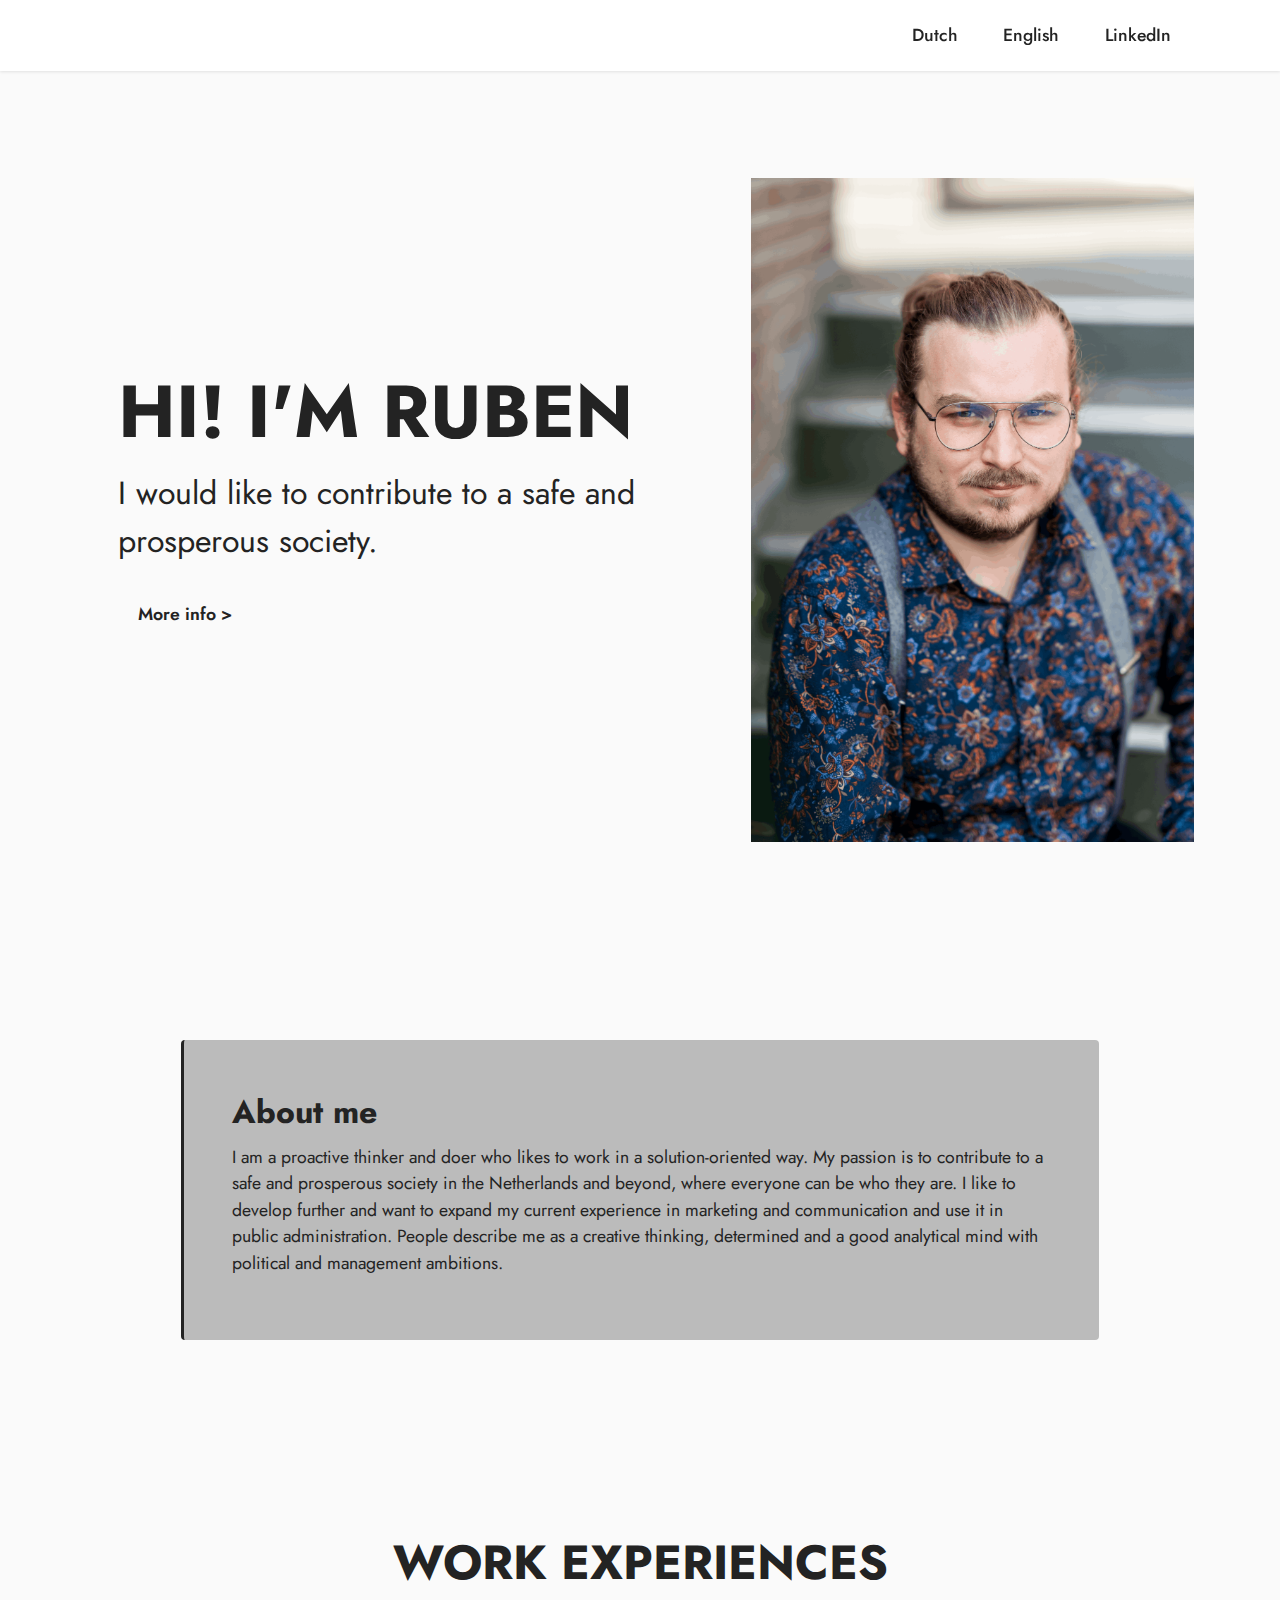
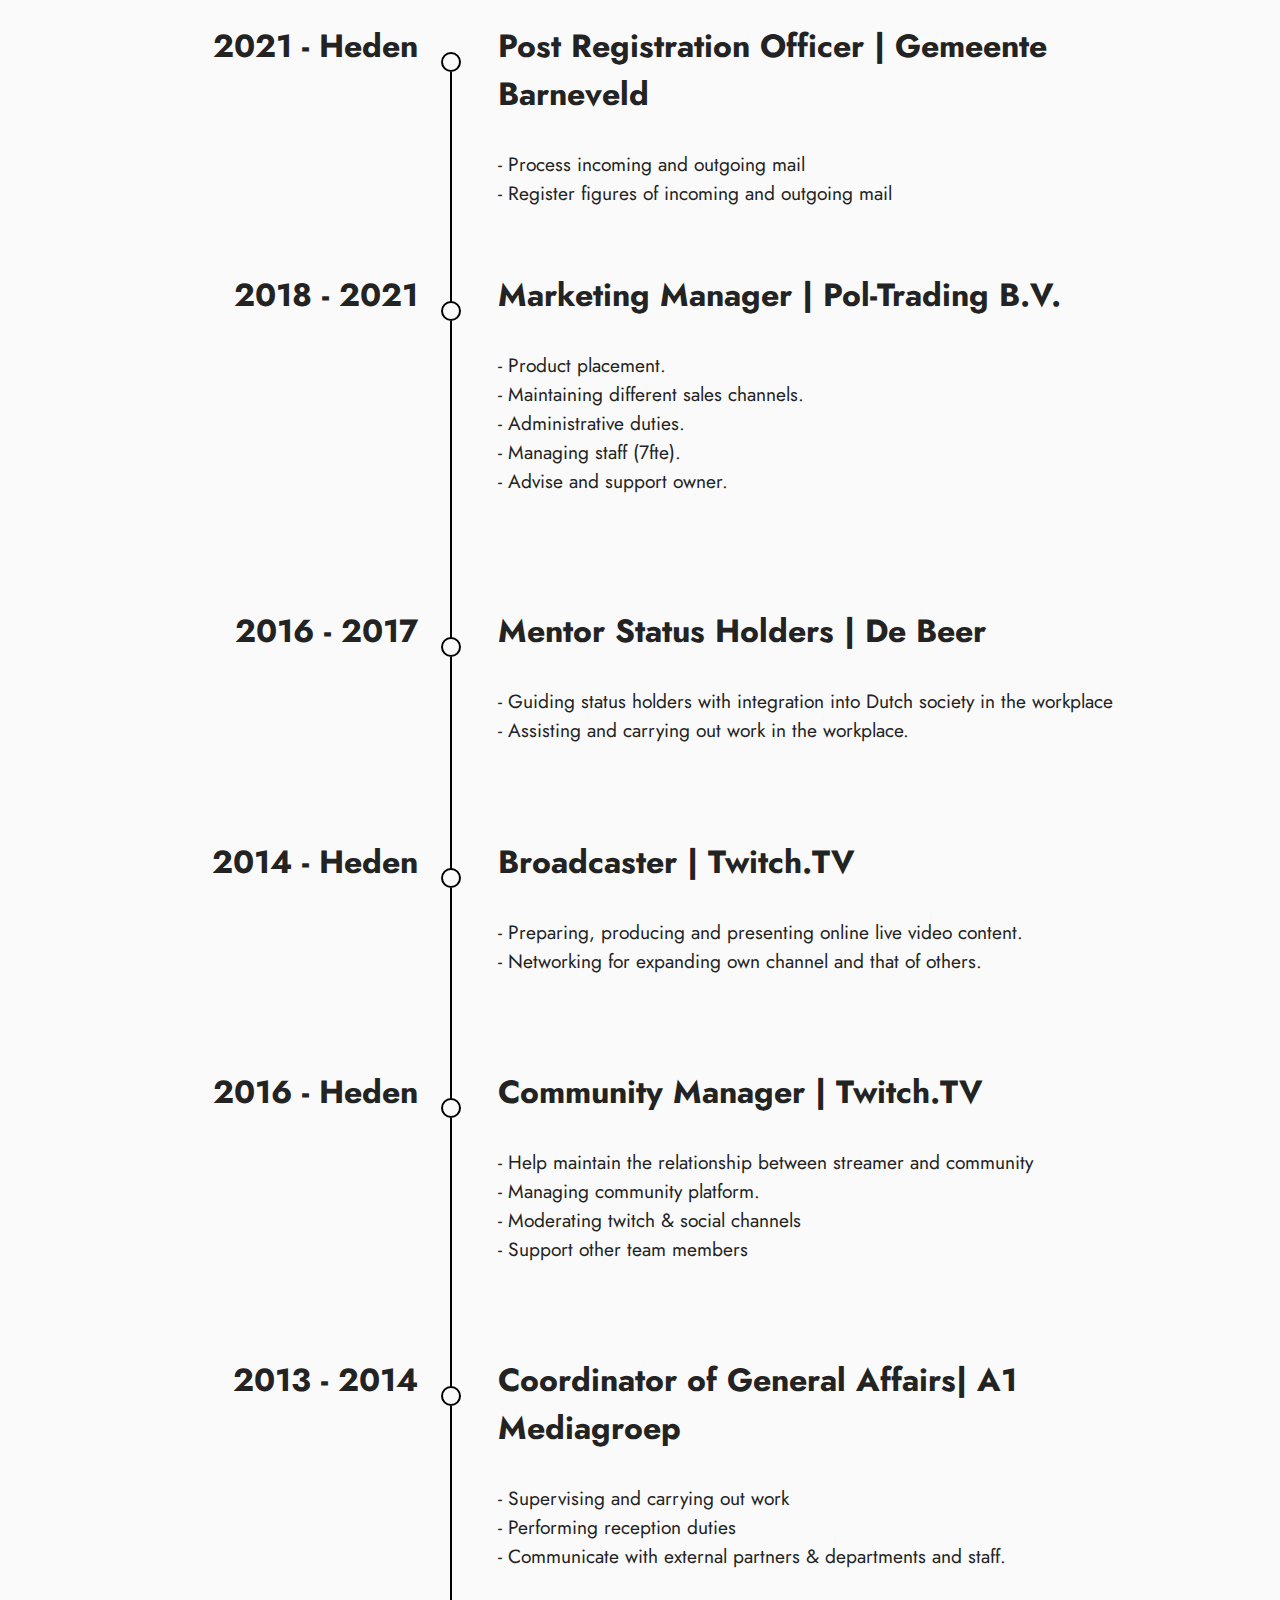
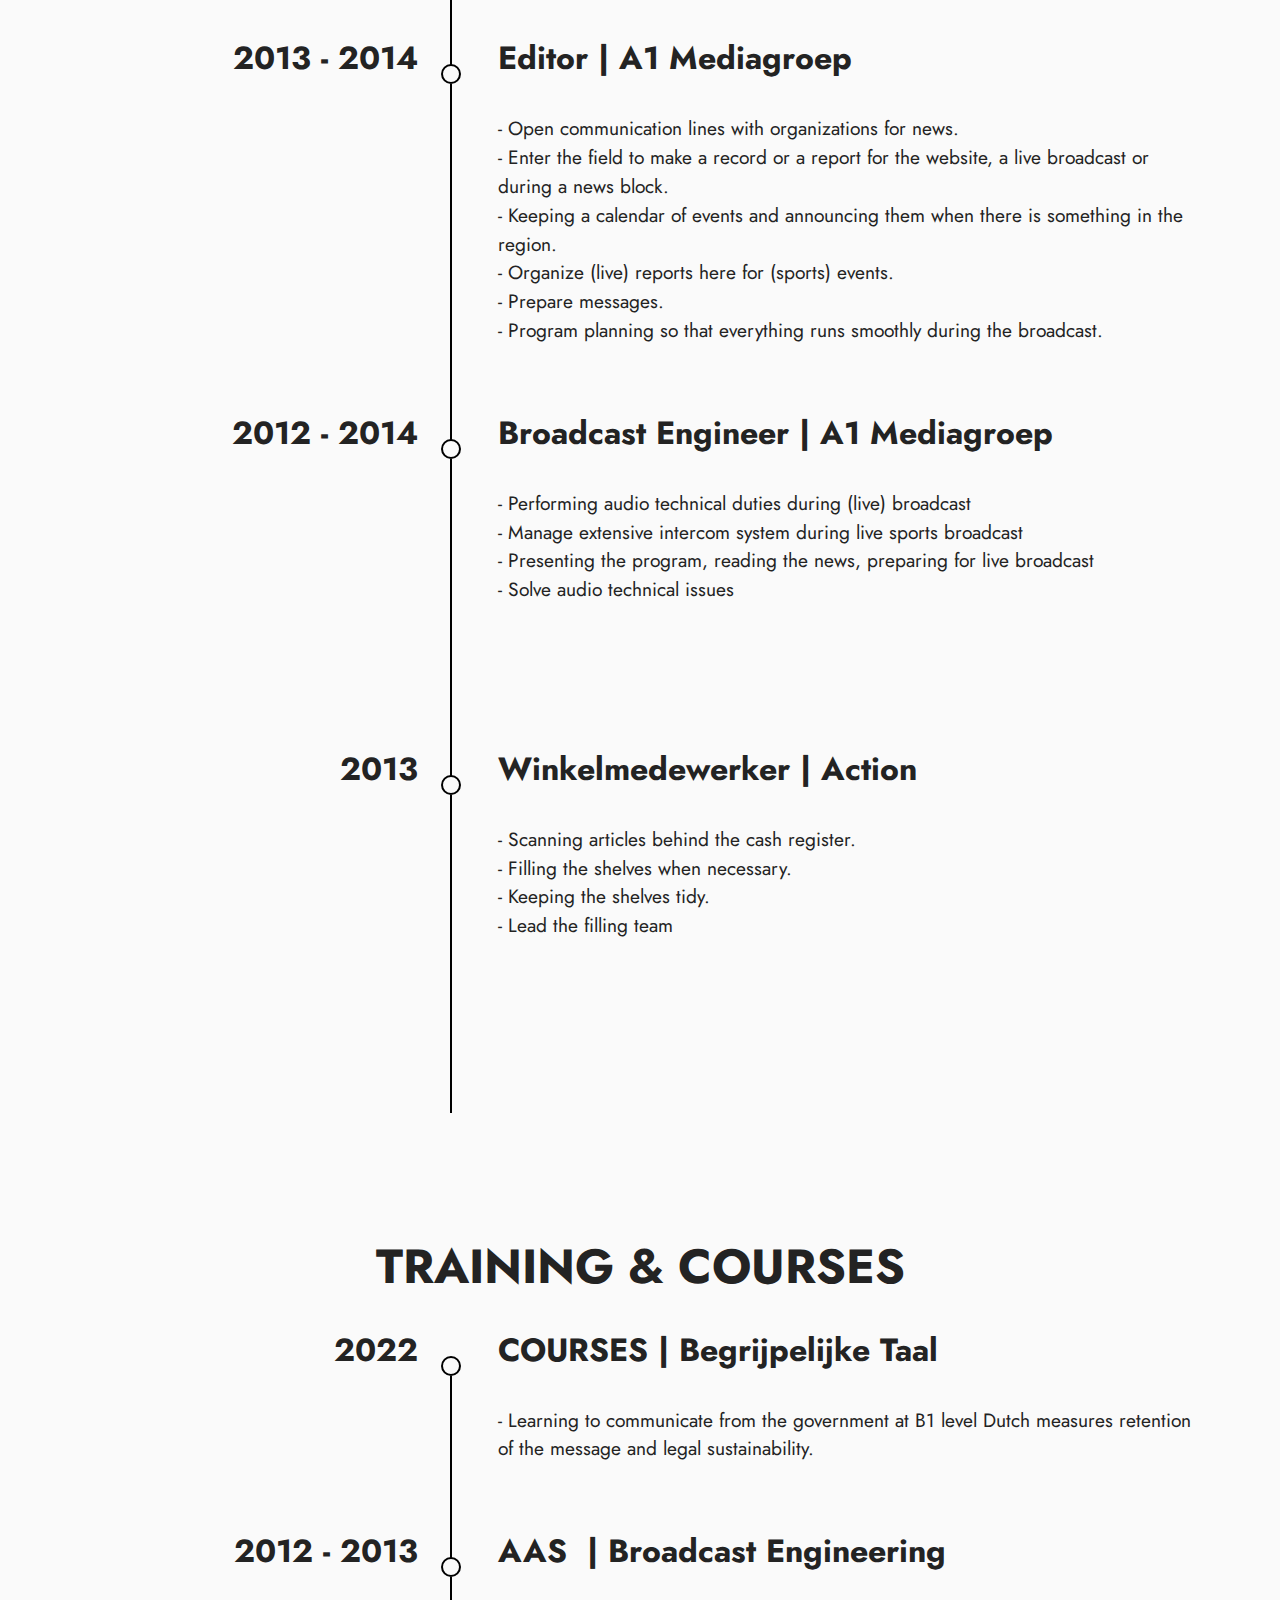
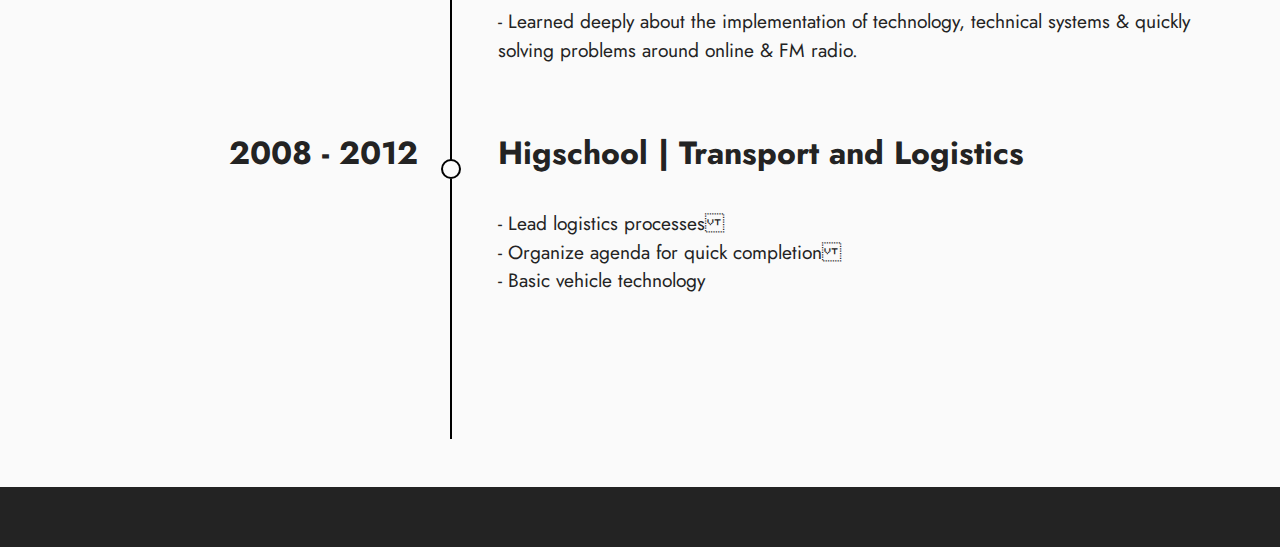
==== page1.html @ 41229590 "Add files via upload" ====
<!DOCTYPE html>
<html  >
<head>
  
  <meta charset="UTF-8">
  <meta http-equiv="X-UA-Compatible" content="IE=edge">
  
  <meta name="viewport" content="width=device-width, initial-scale=1, minimum-scale=1">
  <link rel="shortcut icon" href="assets/images/909314-128x128.png" type="image/x-icon">
  <meta name="description" content="Ik wil graag bijdragen aan een veilige en welvarende samenleving.">
  
  
  <title>English</title>
  <link rel="stylesheet" href="assets/bootstrap/css/bootstrap.min.css">
  <link rel="stylesheet" href="assets/bootstrap/css/bootstrap-grid.min.css">
  <link rel="stylesheet" href="assets/bootstrap/css/bootstrap-reboot.min.css">
  <link rel="stylesheet" href="assets/dropdown/css/style.css">
  <link rel="stylesheet" href="assets/socicon/css/styles.css">
  <link rel="stylesheet" href="assets/theme/css/style.css">
  <link rel="preload" href="https://fonts.googleapis.com/css?family=Jost:100,200,300,400,500,600,700,800,900,100i,200i,300i,400i,500i,600i,700i,800i,900i&display=swap" as="style" onload="this.onload=null;this.rel='stylesheet'">
  <noscript><link rel="stylesheet" href="https://fonts.googleapis.com/css?family=Jost:100,200,300,400,500,600,700,800,900,100i,200i,300i,400i,500i,600i,700i,800i,900i&display=swap"></noscript>
  <link rel="preload" as="style" href="assets/mobirise/css/mbr-additional.css"><link rel="stylesheet" href="assets/mobirise/css/mbr-additional.css" type="text/css">
  
  
  
  
</head>
<body>
  
  <section data-bs-version="5.1" class="menu menu1 cid-sWk6NtBDGE" once="menu" id="menu1-8">
    

    <nav class="navbar navbar-dropdown navbar-fixed-top navbar-expand-lg">
        <div class="container">
            <div class="navbar-brand">
                
                
            </div>
            <button class="navbar-toggler" type="button" data-toggle="collapse" data-bs-toggle="collapse" data-target="#navbarSupportedContent" data-bs-target="#navbarSupportedContent" aria-controls="navbarNavAltMarkup" aria-expanded="false" aria-label="Toggle navigation">
                <div class="hamburger">
                    <span></span>
                    <span></span>
                    <span></span>
                    <span></span>
                </div>
            </button>
            <div class="collapse navbar-collapse" id="navbarSupportedContent">
                <ul class="navbar-nav nav-dropdown nav-right navbar-nav-top-padding" data-app-modern-menu="true"><li class="nav-item"><a class="nav-link link text-black text-primary display-4" href="index.html">Dutch</a></li>
                    <li class="nav-item"><a class="nav-link link text-black text-primary display-4" href="page1.html">English</a></li>
                    <li class="nav-item"><a class="nav-link link text-black text-primary display-4" href="https://www.linkedin.com/in/rubenesveld/" target="_blank">LinkedIn</a>
                    </li></ul>
                
                
            </div>
        </div>
    </nav>
</section>

<section data-bs-version="5.1" class="header14 cid-sWk6Nudwrt mbr-fullscreen" id="header14-9">

    

    

    <div class="container">
        <div class="row justify-content-center align-items-center">
            <div class="col-12 col-md-5 image-wrapper">
                <img src="assets/images/imag-2-1256x1883.png" alt="">
            </div>
            <div class="col-12 col-md">
                <div class="text-wrapper">
                    <h1 class="mbr-section-title mbr-fonts-style mb-3 display-1"><strong>HI! I'M RUBEN</strong></h1>
                    <p class="mbr-text mbr-fonts-style display-5">I would like to contribute to a safe and prosperous society.<br></p>
                    <div class="mbr-section-btn mt-3"><a class="btn btn-black-outline display-4" href="index.html#content7-2">More info &gt;</a></div>
                </div>
            </div>
        </div>
    </div>
</section>

<section data-bs-version="5.1" class="content7 cid-sWk6NuKs7p" id="content7-a">
    
    <div class="container">
        <div class="row justify-content-center">
            <div class="col-12 col-md-10">
                <blockquote>
                <h5 class="mbr-section-title mbr-fonts-style mb-2 display-5"><strong>About me</strong></h5>
                <p class="mbr-text mbr-fonts-style display-4">I am a proactive thinker and doer who likes to work in a solution-oriented way. My passion is to contribute to a safe and prosperous society in the Netherlands and beyond, where everyone can be who they are. I like to develop further and want to expand my current experience in marketing and communication and use it in public administration. People describe me as a creative thinking, determined and a good analytical mind with political and management ambitions.<br></p></blockquote>
            </div>
        </div>
    </div>
</section>

<section data-bs-version="5.1" class="timeline2 cid-sWk6Nv6LDf" id="timeline2-b">

    

    
    <div class="container">
        <div class="mbr-section-head">
            <h3 class="mbr-section-title mbr-fonts-style align-center mb-0 display-2"><strong>WORK EXPERIENCES</strong></h3>
            
        </div>
        <div class="timelines-container mt-4">
            <div class="row timeline-element separline mb-5">
                <div class="timeline-date-panel col-12 col-md-4">
                    <div class="time-line-date-content">
                        <h4 class="mbr-timeline-date mbr-fonts-style display-5"><strong>2013</strong></h4>
                    </div>
                </div>
                <span class="iconBackground"></span>
                <div class="col-12 col-md-8">
                    <div class="timeline-text-content">
                        <h4 class="mbr-timeline-title mb-4 mbr-fonts-style display-5"><strong>Winkelmedewerker | Action</strong></h4>
                        
                        <p class="mbr-text mbr-fonts-style display-7">- Scanning articles behind the cash register.
<br>- Filling the shelves when necessary.
<br>- Keeping the shelves tidy.
<br>- Lead the filling team</p>
                    </div>
                </div>
            </div>
            <div class="row timeline-element separline mb-5">
                <div class="timeline-date-panel col-12 col-md-4">
                    <div class="time-line-date-content">
                        <h4 class="mbr-timeline-date mbr-fonts-style display-5"><strong>2012 - 2014</strong></h4>
                    </div>
                </div>
                <span class="iconBackground"></span>
                <div class="col-12 col-md-8">
                    <div class="timeline-text-content">
                        <h4 class="mbr-timeline-title mb-4 mbr-fonts-style display-5"><strong>Broadcast Engineer | A1 Mediagroep</strong></h4>
                        
                        <p class="mbr-text mbr-fonts-style display-7">- Performing audio technical duties during (live) broadcast
<br>- Manage extensive intercom system during live sports broadcast
<br>- Presenting the program, reading the news, preparing for live broadcast
<br>- Solve audio technical issues</p>
                    </div>
                </div>
            </div>
            <div class="row timeline-element separline mb-5">
                <div class="timeline-date-panel col-12 col-md-4">
                    <div class="time-line-date-content">
                        <h4 class="mbr-timeline-date mbr-fonts-style display-5"><strong>2013 - 2014</strong></h4>
                    </div>
                </div>
                <span class="iconBackground"></span>
                <div class="col-12 col-md-8">
                    <div class="timeline-text-content">
                        <h4 class="mbr-timeline-title mb-4 mbr-fonts-style display-5"><strong>Editor | A1 Mediagroep</strong></h4>
                        
                        <p class="mbr-text mbr-fonts-style display-7">- Open communication lines with organizations for news.
<br>- Enter the field to make a record or a report for the website, a live broadcast or during a news block.
<br>- Keeping a calendar of events and announcing them when there is something in the region.
<br>- Organize (live) reports here for (sports) events.
<br>- Prepare messages.
<br>- Program planning so that everything runs smoothly during the broadcast.</p>
                    </div>
                </div>
            </div>
            <div class="row timeline-element separline mb-5">
                <div class="timeline-date-panel col-12 col-md-4">
                    <div class="time-line-date-content">
                        <h4 class="mbr-timeline-date mbr-fonts-style display-5"><strong>2013 - 2014</strong></h4>
                    </div>
                </div>
                <span class="iconBackground"></span>
                <div class="col-12 col-md-8">
                    <div class="timeline-text-content">
                        <h4 class="mbr-timeline-title mb-4 mbr-fonts-style display-5"><div><strong>Coordinator of General Affairs| A1 Mediagroep</strong><br></div></h4>
                        
                        <p class="mbr-text mbr-fonts-style display-7">- Supervising and carrying out work
<br>- Performing reception duties
<br>- Communicate with external partners &amp; departments and staff.</p>
                    </div>
                </div>
            </div>
            <div class="row timeline-element separline mb-5">
                <div class="timeline-date-panel col-12 col-md-4">
                    <div class="time-line-date-content">
                        <h4 class="mbr-timeline-date mbr-fonts-style display-5"><strong>2016 - Heden</strong></h4>
                    </div>
                </div>
                <span class="iconBackground"></span>
                <div class="col-12 col-md-8">
                    <div class="timeline-text-content">
                        <h4 class="mbr-timeline-title mb-4 mbr-fonts-style display-5"><strong>Community Manager | Twitch.TV</strong></h4>
                        
                        <p class="mbr-text mbr-fonts-style display-7">- Help maintain the relationship between streamer and community
<br>- Managing community platform.
<br>- Moderating twitch &amp; social channels
<br>- Support other team members</p>
                    </div>
                </div>
            </div>
            <div class="row timeline-element separline mb-5">
                <div class="timeline-date-panel col-12 col-md-4">
                    <div class="time-line-date-content">
                        <h4 class="mbr-timeline-date mbr-fonts-style display-5"><strong>2014 - Heden</strong></h4>
                    </div>
                </div>
                <span class="iconBackground"></span>
                <div class="col-12 col-md-8">
                    <div class="timeline-text-content">
                        <h4 class="mbr-timeline-title mb-4 mbr-fonts-style display-5"><strong>Broadcaster | Twitch.TV</strong></h4>
                        
                        <p class="mbr-text mbr-fonts-style display-7">- Preparing, producing and presenting online live video content.
<br>- Networking for expanding own channel and that of others.</p>
                    </div>
                </div>
            </div>
            <div class="row timeline-element separline mb-5">
                <div class="timeline-date-panel col-12 col-md-4">
                    <div class="time-line-date-content">
                        <h4 class="mbr-timeline-date mbr-fonts-style display-5"><strong>2016 - 2017</strong></h4>
                    </div>
                </div>
                <span class="iconBackground"></span>
                <div class="col-12 col-md-8">
                    <div class="timeline-text-content">
                        <h4 class="mbr-timeline-title mb-4 mbr-fonts-style display-5"><strong>Mentor Status Holders | De Beer</strong></h4>
                        
                        <p class="mbr-text mbr-fonts-style display-7">- Guiding status holders with integration into Dutch society in the workplace
<br>- Assisting and carrying out work in the workplace.</p>
                    </div>
                </div>
            </div>
            <div class="row timeline-element separline mb-5">
                <div class="timeline-date-panel col-12 col-md-4">
                    <div class="time-line-date-content">
                        <h4 class="mbr-timeline-date mbr-fonts-style display-5"><strong>2018 - 2021</strong></h4>
                    </div>
                </div>
                <span class="iconBackground"></span>
                <div class="col-12 col-md-8">
                    <div class="timeline-text-content">
                        <h4 class="mbr-timeline-title mb-4 mbr-fonts-style display-5"><strong>Marketing Manager | Pol-Trading B.V.</strong></h4>
                        
                        <p class="mbr-text mbr-fonts-style display-7">- Product placement.
<br>- Maintaining different sales channels.
<br>- Administrative duties.
<br>- Managing staff (7fte).
<br>- Advise and support owner.</p>
                    </div>
                </div>
            </div>
            <div class="row timeline-element separline mb-5">
                <div class="timeline-date-panel col-12 col-md-4">
                    <div class="time-line-date-content">
                        <h4 class="mbr-timeline-date mbr-fonts-style display-5"><strong>2021 - Heden</strong></h4>
                    </div>
                </div>
                <span class="iconBackground"></span>
                <div class="col-12 col-md-8">
                    <div class="timeline-text-content">
                        <h4 class="mbr-timeline-title mb-4 mbr-fonts-style display-5"><strong>Post Registration Officer | Gemeente Barneveld</strong></h4>
                        
                        <p class="mbr-text mbr-fonts-style display-7">- Process incoming and outgoing mail
<br>- Register figures of incoming and outgoing mail<br></p>
                    </div>
                </div>
            </div>
            
            
            
        </div>
    </div>
</section>

<section data-bs-version="5.1" class="timeline2 cid-sWk6Nw8w8n" id="timeline2-c">

    

    
    <div class="container">
        <div class="mbr-section-head">
            <h3 class="mbr-section-title mbr-fonts-style align-center mb-0 display-2"><strong>TRAINING &amp; COURSES</strong></h3>
            
        </div>
        <div class="timelines-container mt-4">
            <div class="row timeline-element separline mb-5">
                <div class="timeline-date-panel col-12 col-md-4">
                    <div class="time-line-date-content">
                        <h4 class="mbr-timeline-date mbr-fonts-style display-5"><strong>2008 - 2012</strong></h4>
                    </div>
                </div>
                <span class="iconBackground"></span>
                <div class="col-12 col-md-8">
                    <div class="timeline-text-content">
                        <h4 class="mbr-timeline-title mb-4 mbr-fonts-style display-5"><strong>Higschool | Transport and Logistics</strong></h4>
                        
                        <p class="mbr-text mbr-fonts-style display-7">- Lead logistics processes<br>- Organize agenda for quick completion<br>- Basic vehicle technology<br></p>
                    </div>
                </div>
            </div>
            <div class="row timeline-element separline mb-5">
                <div class="timeline-date-panel col-12 col-md-4">
                    <div class="time-line-date-content">
                        <h4 class="mbr-timeline-date mbr-fonts-style display-5"><strong>2012 - 2013</strong></h4>
                    </div>
                </div>
                <span class="iconBackground"></span>
                <div class="col-12 col-md-8">
                    <div class="timeline-text-content">
                        <h4 class="mbr-timeline-title mb-4 mbr-fonts-style display-5"><strong>AAS&nbsp; | Broadcast Engineering</strong></h4>
                        
                        <p class="mbr-text mbr-fonts-style display-7">- Learned deeply about the implementation of technology, technical systems &amp; quickly solving problems around online &amp; FM radio.<br></p>
                    </div>
                </div>
            </div>
            <div class="row timeline-element separline mb-5">
                <div class="timeline-date-panel col-12 col-md-4">
                    <div class="time-line-date-content">
                        <h4 class="mbr-timeline-date mbr-fonts-style display-5"><strong>2022</strong></h4>
                    </div>
                </div>
                <span class="iconBackground"></span>
                <div class="col-12 col-md-8">
                    <div class="timeline-text-content">
                        <h4 class="mbr-timeline-title mb-4 mbr-fonts-style display-5"><strong>COURSES | Begrijpelijke Taal</strong></h4>
                        
                        <p class="mbr-text mbr-fonts-style display-7">- Learning to communicate from the government at B1 level Dutch measures retention of the message and legal sustainability.</p>
                    </div>
                </div>
            </div>
            
            
            
            
            
            
            
            
            
        </div>
    </div>
</section>

<section data-bs-version="5.1" class="footer7 cid-sWk6Nx4n1o" once="footers" id="footer7-d">

    

    

    <div class="container">
        <div class="media-container-row align-center mbr-white">
            <div class="col-12">
                <p class="mbr-text mb-0 mbr-fonts-style display-7"></p>
            </div>
        </div>
    </div>
</section><section id="top-1" hidden><a href="https://mobirise.site"></a></section><script src="assets/bootstrap/js/bootstrap.bundle.min.js"></script>  <script src="assets/smoothscroll/smooth-scroll.js"></script>  <script src="assets/ytplayer/index.js"></script>  <script src="assets/dropdown/js/navbar-dropdown.js"></script>  <script src="assets/theme/js/script.js"></script>  
  
  
</body>
</html>
---- assets/dropdown/css/style.css ----
.navbar-dropdown {
  left: 0;
  padding: 0;
  position: absolute;
  right: 0;
  top: 0;
  transition: all 0.45s ease;
  z-index: 1030;
  background: #282828; }
  .navbar-dropdown .navbar-logo {
    margin-right: 0.8rem;
    transition: margin 0.3s ease-in-out;
    vertical-align: middle; }
    .navbar-dropdown .navbar-logo img {
      height: 3.125rem;
      transition: all 0.3s ease-in-out; }
    .navbar-dropdown .navbar-logo.mbr-iconfont {
      font-size: 3.125rem;
      line-height: 3.125rem; }
  .navbar-dropdown .navbar-caption {
    font-weight: 700;
    white-space: normal;
    vertical-align: -4px;
    line-height: 3.125rem !important; }
    .navbar-dropdown .navbar-caption, .navbar-dropdown .navbar-caption:hover {
      color: inherit;
      text-decoration: none; }
  .navbar-dropdown .mbr-iconfont + .navbar-caption {
    vertical-align: -1px; }
  .navbar-dropdown.navbar-fixed-top {
    position: fixed; }
  .navbar-dropdown .navbar-brand span {
    vertical-align: -4px; }
  .navbar-dropdown.bg-color.transparent {
    background: none; }
  .navbar-dropdown.navbar-short .navbar-brand {
    padding: 0.625rem 0; }
    .navbar-dropdown.navbar-short .navbar-brand span {
      vertical-align: -1px; }
  .navbar-dropdown.navbar-short .navbar-caption {
    line-height: 2.375rem !important;
    vertical-align: -2px; }
  .navbar-dropdown.navbar-short .navbar-logo {
    margin-right: 0.5rem; }
    .navbar-dropdown.navbar-short .navbar-logo img {
      height: 2.375rem; }
    .navbar-dropdown.navbar-short .navbar-logo.mbr-iconfont {
      font-size: 2.375rem;
      line-height: 2.375rem; }
  .navbar-dropdown.navbar-short .mbr-table-cell {
    height: 3.625rem; }
  .navbar-dropdown .navbar-close {
    left: 0.6875rem;
    position: fixed;
    top: 0.75rem;
    z-index: 1000; }
  .navbar-dropdown .hamburger-icon {
    content: "";
    display: inline-block;
    vertical-align: middle;
    width: 16px;
    -webkit-box-shadow: 0 -6px 0 1px #282828,0 0 0 1px #282828,0 6px 0 1px #282828;
    -moz-box-shadow: 0 -6px 0 1px #282828,0 0 0 1px #282828,0 6px 0 1px #282828;
    box-shadow: 0 -6px 0 1px #282828,0 0 0 1px #282828,0 6px 0 1px #282828; }

.dropdown-menu .dropdown-toggle[data-toggle="dropdown-submenu"]::after {
  border-bottom: 0.35em solid transparent;
  border-left: 0.35em solid;
  border-right: 0;
  border-top: 0.35em solid transparent;
  margin-left: 0.3rem; }

.dropdown-menu .dropdown-item:focus {
  outline: 0; }

.nav-dropdown {
  font-size: 0.75rem;
  font-weight: 500;
  height: auto !important; }
  .nav-dropdown .nav-btn {
    padding-left: 1rem; }
  .nav-dropdown .link {
    margin: .667em 1.667em;
    font-weight: 500;
    padding: 0;
    transition: color .2s ease-in-out; }
    .nav-dropdown .link.dropdown-toggle {
      margin-right: 2.583em; }
      .nav-dropdown .link.dropdown-toggle::after {
        margin-left: .25rem;
        border-top: 0.35em solid;
        border-right: 0.35em solid transparent;
        border-left: 0.35em solid transparent;
        border-bottom: 0; }
      .nav-dropdown .link.dropdown-toggle[aria-expanded="true"] {
        margin: 0;
        padding: 0.667em 3.263em  0.667em 1.667em; }
  .nav-dropdown .link::after,
  .nav-dropdown .dropdown-item::after {
    color: inherit; }
  .nav-dropdown .btn {
    font-size: 0.75rem;
    font-weight: 700;
    letter-spacing: 0;
    margin-bottom: 0;
    padding-left: 1.25rem;
    padding-right: 1.25rem; }
  .nav-dropdown .dropdown-menu {
    border-radius: 0;
    border: 0;
    left: 0;
    margin: 0;
    padding-bottom: 1.25rem;
    padding-top: 1.25rem;
    position: relative; }
  .nav-dropdown .dropdown-submenu {
    margin-left: 0.125rem;
    top: 0; }
  .nav-dropdown .dropdown-item {
    font-weight: 500;
    line-height: 2;
    padding: 0.3846em 4.615em 0.3846em 1.5385em;
    position: relative;
    transition: color .2s ease-in-out, background-color .2s ease-in-out; }
    .nav-dropdown .dropdown-item::after {
      margin-top: -0.3077em;
      position: absolute;
      right: 1.1538em;
      top: 50%; }
    .nav-dropdown .dropdown-item:focus, .nav-dropdown .dropdown-item:hover {
      background: none; }

@media (max-width: 767px) {
  .nav-dropdown.navbar-toggleable-sm {
    bottom: 0;
    display: none;
    left: 0;
    overflow-x: hidden;
    position: fixed;
    top: 0;
    transform: translateX(-100%);
    -ms-transform: translateX(-100%);
    -webkit-transform: translateX(-100%);
    width: 18.75rem;
    z-index: 999; } }
.nav-dropdown.navbar-toggleable-xl {
  bottom: 0;
  display: none;
  left: 0;
  overflow-x: hidden;
  position: fixed;
  top: 0;
  transform: translateX(-100%);
  -ms-transform: translateX(-100%);
  -webkit-transform: translateX(-100%);
  width: 18.75rem;
  z-index: 999; }

.nav-dropdown-sm {
  display: block !important;
  overflow-x: hidden;
  overflow: auto;
  padding-top: 3.875rem; }
  .nav-dropdown-sm::after {
    content: "";
    display: block;
    height: 3rem;
    width: 100%; }
  .nav-dropdown-sm.collapse.in ~ .navbar-close {
    display: block !important; }
  .nav-dropdown-sm.collapsing, .nav-dropdown-sm.collapse.in {
    transform: translateX(0);
    -ms-transform: translateX(0);
    -webkit-transform: translateX(0);
    transition: all 0.25s ease-out;
    -webkit-transition: all 0.25s ease-out;
    background: #282828; }
  .nav-dropdown-sm.collapsing[aria-expanded="false"] {
    transform: translateX(-100%);
    -ms-transform: translateX(-100%);
    -webkit-transform: translateX(-100%); }
  .nav-dropdown-sm .nav-item {
    display: block;
    margin-left: 0 !important;
    padding-left: 0; }
  .nav-dropdown-sm .link,
  .nav-dropdown-sm .dropdown-item {
    border-top: 1px dotted rgba(255, 255, 255, 0.1);
    font-size: 0.8125rem;
    line-height: 1.6;
    margin: 0 !important;
    padding: 0.875rem 2.4rem 0.875rem 1.5625rem !important;
    position: relative;
    white-space: normal; }
    .nav-dropdown-sm .link:focus, .nav-dropdown-sm .link:hover,
    .nav-dropdown-sm .dropdown-item:focus,
    .nav-dropdown-sm .dropdown-item:hover {
      background: rgba(0, 0, 0, 0.2) !important;
      color: #c0a375; }
  .nav-dropdown-sm .nav-btn {
    position: relative;
    padding: 1.5625rem 1.5625rem 0 1.5625rem; }
    .nav-dropdown-sm .nav-btn::before {
      border-top: 1px dotted rgba(255, 255, 255, 0.1);
      content: "";
      left: 0;
      position: absolute;
      top: 0;
      width: 100%; }
    .nav-dropdown-sm .nav-btn + .nav-btn {
      padding-top: 0.625rem; }
      .nav-dropdown-sm .nav-btn + .nav-btn::before {
        display: none; }
  .nav-dropdown-sm .btn {
    padding: 0.625rem 0; }
  .nav-dropdown-sm .dropdown-toggle[data-toggle="dropdown-submenu"]::after {
    margin-left: .25rem;
    border-top: 0.35em solid;
    border-right: 0.35em solid transparent;
    border-left: 0.35em solid transparent;
    border-bottom: 0; }
  .nav-dropdown-sm .dropdown-toggle[data-toggle="dropdown-submenu"][aria-expanded="true"]::after {
    border-top: 0;
    border-right: 0.35em solid transparent;
    border-left: 0.35em solid transparent;
    border-bottom: 0.35em solid; }
  .nav-dropdown-sm .dropdown-menu {
    margin: 0;
    padding: 0;
    position: relative;
    top: 0;
    left: 0;
    width: 100%;
    border: 0;
    float: none;
    border-radius: 0;
    background: none; }
  .nav-dropdown-sm .dropdown-submenu {
    left: 100%;
    margin-left: 0.125rem;
    margin-top: -1.25rem;
    top: 0; }

.navbar-toggleable-sm .nav-dropdown .dropdown-menu {
  position: absolute; }

.navbar-toggleable-sm .nav-dropdown .dropdown-submenu {
  left: 100%;
  margin-left: 0.125rem;
  margin-top: -1.25rem;
  top: 0; }

.navbar-toggleable-sm.opened .nav-dropdown .dropdown-menu {
  position: relative; }

.navbar-toggleable-sm.opened .nav-dropdown .dropdown-submenu {
  left: 0;
  margin-left: 00rem;
  margin-top: 0rem;
  top: 0; }

.is-builder .nav-dropdown.collapsing {
  transition: none !important; }
---- assets/socicon/css/styles.css ----
@charset "UTF-8";

@font-face {
  font-family: 'Socicon';
  src:  url('../fonts/socicon.eot');
  src:  url('../fonts/socicon.eot?#iefix') format('embedded-opentype'),
    url('../fonts/socicon.woff2') format('woff2'),
    url('../fonts/socicon.ttf') format('truetype'),
    url('../fonts/socicon.woff') format('woff'),
    url('../fonts/socicon.svg#socicon') format('svg');
  font-weight: normal;
  font-style: normal;
  font-display: swap;
}

[data-icon]:before {
  font-family: "socicon" !important;
  content: attr(data-icon);
  font-style: normal !important;
  font-weight: normal !important;
  font-variant: normal !important;
  text-transform: none !important;
  speak: none;
  line-height: 1;
  -webkit-font-smoothing: antialiased;
  -moz-osx-font-smoothing: grayscale;
}

[class^="socicon-"], [class*=" socicon-"] {
  /* use !important to prevent issues with browser extensions that change fonts */
  font-family: 'Socicon' !important;
  speak: none;
  font-style: normal;
  font-weight: normal;
  font-variant: normal;
  text-transform: none;
  line-height: 1;

  /* Better Font Rendering =========== */
  -webkit-font-smoothing: antialiased;
  -moz-osx-font-smoothing: grayscale;
}

.socicon-eitaa:before {
  content: "\e97c";
}
.socicon-soroush:before {
  content: "\e97d";
}
.socicon-bale:before {
  content: "\e97e";
}
.socicon-zazzle:before {
  content: "\e97b";
}
.socicon-society6:before {
  content: "\e97a";
}
.socicon-redbubble:before {
  content: "\e979";
}
.socicon-avvo:before {
  content: "\e978";
}
.socicon-stitcher:before {
  content: "\e977";
}
.socicon-googlehangouts:before {
  content: "\e974";
}
.socicon-dlive:before {
  content: "\e975";
}
.socicon-vsco:before {
  content: "\e976";
}
.socicon-flipboard:before {
  content: "\e973";
}
.socicon-ubuntu:before {
  content: "\e958";
}
.socicon-artstation:before {
  content: "\e959";
}
.socicon-invision:before {
  content: "\e95a";
}
.socicon-torial:before {
  content: "\e95b";
}
.socicon-collectorz:before {
  content: "\e95c";
}
.socicon-seenthis:before {
  content: "\e95d";
}
.socicon-googleplaymusic:before {
  content: "\e95e";
}
.socicon-debian:before {
  content: "\e95f";
}
.socicon-filmfreeway:before {
  content: "\e960";
}
.socicon-gnome:before {
  content: "\e961";
}
.socicon-itchio:before {
  content: "\e962";
}
.socicon-jamendo:before {
  content: "\e963";
}
.socicon-mix:before {
  content: "\e964";
}
.socicon-sharepoint:before {
  content: "\e965";
}
.socicon-tinder:before {
  content: "\e966";
}
.socicon-windguru:before {
  content: "\e967";
}
.socicon-cdbaby:before {
  content: "\e968";
}
.socicon-elementaryos:before {
  content: "\e969";
}
.socicon-stage32:before {
  content: "\e96a";
}
.socicon-tiktok:before {
  content: "\e96b";
}
.socicon-gitter:before {
  content: "\e96c";
}
.socicon-letterboxd:before {
  content: "\e96d";
}
.socicon-threema:before {
  content: "\e96e";
}
.socicon-splice:before {
  content: "\e96f";
}
.socicon-metapop:before {
  content: "\e970";
}
.socicon-naver:before {
  content: "\e971";
}
.socicon-remote:before {
  content: "\e972";
}
.socicon-internet:before {
  content: "\e957";
}
.socicon-moddb:before {
  content: "\e94b";
}
.socicon-indiedb:before {
  content: "\e94c";
}
.socicon-traxsource:before {
  content: "\e94d";
}
.socicon-gamefor:before {
  content: "\e94e";
}
.socicon-pixiv:before {
  content: "\e94f";
}
.socicon-myanimelist:before {
  content: "\e950";
}
.socicon-blackberry:before {
  content: "\e951";
}
.socicon-wickr:before {
  content: "\e952";
}
.socicon-spip:before {
  content: "\e953";
}
.socicon-napster:before {
  content: "\e954";
}
.socicon-beatport:before {
  content: "\e955";
}
.socicon-hackerone:before {
  content: "\e956";
}
.socicon-hackernews:before {
  content: "\e946";
}
.socicon-smashwords:before {
  content: "\e947";
}
.socicon-kobo:before {
  content: "\e948";
}
.socicon-bookbub:before {
  content: "\e949";
}
.socicon-mailru:before {
  content: "\e94a";
}
.socicon-gitlab:before {
  content: "\e945";
}
.socicon-instructables:before {
  content: "\e944";
}
.socicon-portfolio:before {
  content: "\e943";
}
.socicon-codered:before {
  content: "\e940";
}
.socicon-origin:before {
  content: "\e941";
}
.socicon-nextdoor:before {
  content: "\e942";
}
.socicon-udemy:before {
  content: "\e93f";
}
.socicon-livemaster:before {
  content: "\e93e";
}
.socicon-crunchbase:before {
  content: "\e93b";
}
.socicon-homefy:before {
  content: "\e93c";
}
.socicon-calendly:before {
  content: "\e93d";
}
.socicon-realtor:before {
  content: "\e90f";
}
.socicon-tidal:before {
  content: "\e910";
}
.socicon-qobuz:before {
  content: "\e911";
}
.socicon-natgeo:before {
  content: "\e912";
}
.socicon-mastodon:before {
  content: "\e913";
}
.socicon-unsplash:before {
  content: "\e914";
}
.socicon-homeadvisor:before {
  content: "\e915";
}
.socicon-angieslist:before {
  content: "\e916";
}
.socicon-codepen:before {
  content: "\e917";
}
.socicon-slack:before {
  content: "\e918";
}
.socicon-openaigym:before {
  content: "\e919";
}
.socicon-logmein:before {
  content: "\e91a";
}
.socicon-fiverr:before {
  content: "\e91b";
}
.socicon-gotomeeting:before {
  content: "\e91c";
}
.socicon-aliexpress:before {
  content: "\e91d";
}
.socicon-guru:before {
  content: "\e91e";
}
.socicon-appstore:before {
  content: "\e91f";
}
.socicon-homes:before {
  content: "\e920";
}
.socicon-zoom:before {
  content: "\e921";
}
.socicon-alibaba:before {
  content: "\e922";
}
.socicon-craigslist:before {
  content: "\e923";
}
.socicon-wix:before {
  content: "\e924";
}
.socicon-redfin:before {
  content: "\e925";
}
.socicon-googlecalendar:before {
  content: "\e926";
}
.socicon-shopify:before {
  content: "\e927";
}
.socicon-freelancer:before {
  content: "\e928";
}
.socicon-seedrs:before {
  content: "\e929";
}
.socicon-bing:before {
  content: "\e92a";
}
.socicon-doodle:before {
  content: "\e92b";
}
.socicon-bonanza:before {
  content: "\e92c";
}
.socicon-squarespace:before {
  content: "\e92d";
}
.socicon-toptal:before {
  content: "\e92e";
}
.socicon-gust:before {
  content: "\e92f";
}
.socicon-ask:before {
  content: "\e930";
}
.socicon-trulia:before {
  content: "\e931";
}
.socicon-loomly:before {
  content: "\e932";
}
.socicon-ghost:before {
  content: "\e933";
}
.socicon-upwork:before {
  content: "\e934";
}
.socicon-fundable:before {
  content: "\e935";
}
.socicon-booking:before {
  content: "\e936";
}
.socicon-googlemaps:before {
  content: "\e937";
}
.socicon-zillow:before {
  content: "\e938";
}
.socicon-niconico:before {
  content: "\e939";
}
.socicon-toneden:before {
  content: "\e93a";
}
.socicon-augment:before {
  content: "\e908";
}
.socicon-bitbucket:before {
  content: "\e909";
}
.socicon-fyuse:before {
  content: "\e90a";
}
.socicon-yt-gaming:before {
  content: "\e90b";
}
.socicon-sketchfab:before {
  content: "\e90c";
}
.socicon-mobcrush:before {
  content: "\e90d";
}
.socicon-microsoft:before {
  content: "\e90e";
}
.socicon-pandora:before {
  content: "\e907";
}
.socicon-messenger:before {
  content: "\e906";
}
.socicon-gamewisp:before {
  content: "\e905";
}
.socicon-bloglovin:before {
  content: "\e904";
}
.socicon-tunein:before {
  content: "\e903";
}
.socicon-gamejolt:before {
  content: "\e901";
}
.socicon-trello:before {
  content: "\e902";
}
.socicon-spreadshirt:before {
  content: "\e900";
}
.socicon-500px:before {
  content: "\e000";
}
.socicon-8tracks:before {
  content: "\e001";
}
.socicon-airbnb:before {
  content: "\e002";
}
.socicon-alliance:before {
  content: "\e003";
}
.socicon-amazon:before {
  content: "\e004";
}
.socicon-amplement:before {
  content: "\e005";
}
.socicon-android:before {
  content: "\e006";
}
.socicon-angellist:before {
  content: "\e007";
}
.socicon-apple:before {
  content: "\e008";
}
.socicon-appnet:before {
  content: "\e009";
}
.socicon-baidu:before {
  content: "\e00a";
}
.socicon-bandcamp:before {
  content: "\e00b";
}
.socicon-battlenet:before {
  content: "\e00c";
}
.socicon-mixer:before {
  content: "\e00d";
}
.socicon-bebee:before {
  content: "\e00e";
}
.socicon-bebo:before {
  content: "\e00f";
}
.socicon-behance:before {
  content: "\e010";
}
.socicon-blizzard:before {
  content: "\e011";
}
.socicon-blogger:before {
  content: "\e012";
}
.socicon-buffer:before {
  content: "\e013";
}
.socicon-chrome:before {
  content: "\e014";
}
.socicon-coderwall:before {
  content: "\e015";
}
.socicon-curse:before {
  content: "\e016";
}
.socicon-dailymotion:before {
  content: "\e017";
}
.socicon-deezer:before {
  content: "\e018";
}
.socicon-delicious:before {
  content: "\e019";
}
.socicon-deviantart:before {
  content: "\e01a";
}
.socicon-diablo:before {
  content: "\e01b";
}
.socicon-digg:before {
  content: "\e01c";
}
.socicon-discord:before {
  content: "\e01d";
}
.socicon-disqus:before {
  content: "\e01e";
}
.socicon-douban:before {
  content: "\e01f";
}
.socicon-draugiem:before {
  content: "\e020";
}
.socicon-dribbble:before {
  content: "\e021";
}
.socicon-drupal:before {
  content: "\e022";
}
.socicon-ebay:before {
  content: "\e023";
}
.socicon-ello:before {
  content: "\e024";
}
.socicon-endomodo:before {
  content: "\e025";
}
.socicon-envato:before {
  content: "\e026";
}
.socicon-etsy:before {
  content: "\e027";
}
.socicon-facebook:before {
  content: "\e028";
}
.socicon-feedburner:before {
  content: "\e029";
}
.socicon-filmweb:before {
  content: "\e02a";
}
.socicon-firefox:before {
  content: "\e02b";
}
.socicon-flattr:before {
  content: "\e02c";
}
.socicon-flickr:before {
  content: "\e02d";
}
.socicon-formulr:before {
  content: "\e02e";
}
.socicon-forrst:before {
  content: "\e02f";
}
.socicon-foursquare:before {
  content: "\e030";
}
.socicon-friendfeed:before {
  content: "\e031";
}
.socicon-github:before {
  content: "\e032";
}
.socicon-goodreads:before {
  content: "\e033";
}
.socicon-google:before {
  content: "\e034";
}
.socicon-googlescholar:before {
  content: "\e035";
}
.socicon-googlegroups:before {
  content: "\e036";
}
.socicon-googlephotos:before {
  content: "\e037";
}
.socicon-googleplus:before {
  content: "\e038";
}
.socicon-grooveshark:before {
  content: "\e039";
}
.socicon-hackerrank:before {
  content: "\e03a";
}
.socicon-hearthstone:before {
  content: "\e03b";
}
.socicon-hellocoton:before {
  content: "\e03c";
}
.socicon-heroes:before {
  content: "\e03d";
}
.socicon-smashcast:before {
  content: "\e03e";
}
.socicon-horde:before {
  content: "\e03f";
}
.socicon-houzz:before {
  content: "\e040";
}
.socicon-icq:before {
  content: "\e041";
}
.socicon-identica:before {
  content: "\e042";
}
.socicon-imdb:before {
  content: "\e043";
}
.socicon-instagram:before {
  content: "\e044";
}
.socicon-issuu:before {
  content: "\e045";
}
.socicon-istock:before {
  content: "\e046";
}
.socicon-itunes:before {
  content: "\e047";
}
.socicon-keybase:before {
  content: "\e048";
}
.socicon-lanyrd:before {
  content: "\e049";
}
.socicon-lastfm:before {
  content: "\e04a";
}
.socicon-line:before {
  content: "\e04b";
}
.socicon-linkedin:before {
  content: "\e04c";
}
.socicon-livejournal:before {
  content: "\e04d";
}
.socicon-lyft:before {
  content: "\e04e";
}
.socicon-macos:before {
  content: "\e04f";
}
.socicon-mail:before {
  content: "\e050";
}
.socicon-medium:before {
  content: "\e051";
}
.socicon-meetup:before {
  content: "\e052";
}
.socicon-mixcloud:before {
  content: "\e053";
}
.socicon-modelmayhem:before {
  content: "\e054";
}
.socicon-mumble:before {
  content: "\e055";
}
.socicon-myspace:before {
  content: "\e056";
}
.socicon-newsvine:before {
  content: "\e057";
}
.socicon-nintendo:before {
  content: "\e058";
}
.socicon-npm:before {
  content: "\e059";
}
.socicon-odnoklassniki:before {
  content: "\e05a";
}
.socicon-openid:before {
  content: "\e05b";
}
.socicon-opera:before {
  content: "\e05c";
}
.socicon-outlook:before {
  content: "\e05d";
}
.socicon-overwatch:before {
  content: "\e05e";
}
.socicon-patreon:before {
  content: "\e05f";
}
.socicon-paypal:before {
  content: "\e060";
}
.socicon-periscope:before {
  content: "\e061";
}
.socicon-persona:before {
  content: "\e062";
}
.socicon-pinterest:before {
  content: "\e063";
}
.socicon-play:before {
  content: "\e064";
}
.socicon-player:before {
  content: "\e065";
}
.socicon-playstation:before {
  content: "\e066";
}
.socicon-pocket:before {
  content: "\e067";
}
.socicon-qq:before {
  content: "\e068";
}
.socicon-quora:before {
  content: "\e069";
}
.socicon-raidcall:before {
  content: "\e06a";
}
.socicon-ravelry:before {
  content: "\e06b";
}
.socicon-reddit:before {
  content: "\e06c";
}
.socicon-renren:before {
  content: "\e06d";
}
.socicon-researchgate:before {
  content: "\e06e";
}
.socicon-residentadvisor:before {
  content: "\e06f";
}
.socicon-reverbnation:before {
  content: "\e070";
}
.socicon-rss:before {
  content: "\e071";
}
.socicon-sharethis:before {
  content: "\e072";
}
.socicon-skype:before {
  content: "\e073";
}
.socicon-slideshare:before {
  content: "\e074";
}
.socicon-smugmug:before {
  content: "\e075";
}
.socicon-snapchat:before {
  content: "\e076";
}
.socicon-songkick:before {
  content: "\e077";
}
.socicon-soundcloud:before {
  content: "\e078";
}
.socicon-spotify:before {
  content: "\e079";
}
.socicon-stackexchange:before {
  content: "\e07a";
}
.socicon-stackoverflow:before {
  content: "\e07b";
}
.socicon-starcraft:before {
  content: "\e07c";
}
.socicon-stayfriends:before {
  content: "\e07d";
}
.socicon-steam:before {
  content: "\e07e";
}
.socicon-storehouse:before {
  content: "\e07f";
}
.socicon-strava:before {
  content: "\e080";
}
.socicon-streamjar:before {
  content: "\e081";
}
.socicon-stumbleupon:before {
  content: "\e082";
}
.socicon-swarm:before {
  content: "\e083";
}
.socicon-teamspeak:before {
  content: "\e084";
}
.socicon-teamviewer:before {
  content: "\e085";
}
.socicon-technorati:before {
  content: "\e086";
}
.socicon-telegram:before {
  content: "\e087";
}
.socicon-tripadvisor:before {
  content: "\e088";
}
.socicon-tripit:before {
  content: "\e089";
}
.socicon-triplej:before {
  content: "\e08a";
}
.socicon-tumblr:before {
  content: "\e08b";
}
.socicon-twitch:before {
  content: "\e08c";
}
.socicon-twitter:before {
  content: "\e08d";
}
.socicon-uber:before {
  content: "\e08e";
}
.socicon-ventrilo:before {
  content: "\e08f";
}
.socicon-viadeo:before {
  content: "\e090";
}
.socicon-viber:before {
  content: "\e091";
}
.socicon-viewbug:before {
  content: "\e092";
}
.socicon-vimeo:before {
  content: "\e093";
}
.socicon-vine:before {
  content: "\e094";
}
.socicon-vkontakte:before {
  content: "\e095";
}
.socicon-warcraft:before {
  content: "\e096";
}
.socicon-wechat:before {
  content: "\e097";
}
.socicon-weibo:before {
  content: "\e098";
}
.socicon-whatsapp:before {
  content: "\e099";
}
.socicon-wikipedia:before {
  content: "\e09a";
}
.socicon-windows:before {
  content: "\e09b";
}
.socicon-wordpress:before {
  content: "\e09c";
}
.socicon-wykop:before {
  content: "\e09d";
}
.socicon-xbox:before {
  content: "\e09e";
}
.socicon-xing:before {
  content: "\e09f";
}
.socicon-yahoo:before {
  content: "\e0a0";
}
.socicon-yammer:before {
  content: "\e0a1";
}
.socicon-yandex:before {
  content: "\e0a2";
}
.socicon-yelp:before {
  content: "\e0a3";
}
.socicon-younow:before {
  content: "\e0a4";
}
.socicon-youtube:before {
  content: "\e0a5";
}
.socicon-zapier:before {
  content: "\e0a6";
}
.socicon-zerply:before {
  content: "\e0a7";
}
.socicon-zomato:before {
  content: "\e0a8";
}
.socicon-zynga:before {
  content: "\e0a9";
}
---- assets/theme/css/style.css ----
@charset "UTF-8";
section {
  background-color: #ffffff;
}

body {
  font-style: normal;
  line-height: 1.5;
  font-weight: 400;
  color: #232323;
  position: relative;
}

button {
  background-color: transparent;
  border-color: transparent;
}

section,
.container,
.container-fluid {
  position: relative;
  word-wrap: break-word;
}

a.mbr-iconfont:hover {
  text-decoration: none;
}

.article .lead p,
.article .lead ul,
.article .lead ol,
.article .lead pre,
.article .lead blockquote {
  margin-bottom: 0;
}

a {
  font-style: normal;
  font-weight: 400;
  cursor: pointer;
}
a, a:hover {
  text-decoration: none;
}

.mbr-section-title {
  font-style: normal;
  line-height: 1.3;
}

.mbr-section-subtitle {
  line-height: 1.3;
}

.mbr-text {
  font-style: normal;
  line-height: 1.7;
}

h1,
h2,
h3,
h4,
h5,
h6,
.display-1,
.display-2,
.display-4,
.display-5,
.display-7,
span,
p,
a {
  line-height: 1;
  word-break: break-word;
  word-wrap: break-word;
  font-weight: 400;
}

b,
strong {
  font-weight: bold;
}

input:-webkit-autofill, input:-webkit-autofill:hover, input:-webkit-autofill:focus, input:-webkit-autofill:active {
  transition-delay: 9999s;
  -webkit-transition-property: background-color, color;
  transition-property: background-color, color;
}

textarea[type=hidden] {
  display: none;
}

section {
  background-position: 50% 50%;
  background-repeat: no-repeat;
  background-size: cover;
}
section .mbr-background-video,
section .mbr-background-video-preview {
  position: absolute;
  bottom: 0;
  left: 0;
  right: 0;
  top: 0;
}

.hidden {
  visibility: hidden;
}

.mbr-z-index20 {
  z-index: 20;
}

/*! Base colors */
.mbr-white {
  color: #ffffff;
}

.mbr-black {
  color: #111111;
}

.mbr-bg-white {
  background-color: #ffffff;
}

.mbr-bg-black {
  background-color: #000000;
}

/*! Text-aligns */
.align-left {
  text-align: left;
}

.align-center {
  text-align: center;
}

.align-right {
  text-align: right;
}

/*! Font-weight  */
.mbr-light {
  font-weight: 300;
}

.mbr-regular {
  font-weight: 400;
}

.mbr-semibold {
  font-weight: 500;
}

.mbr-bold {
  font-weight: 700;
}

/*! Media  */
.media-content {
  flex-basis: 100%;
}

.media-container-row {
  display: flex;
  flex-direction: row;
  flex-wrap: wrap;
  justify-content: center;
  align-content: center;
  align-items: start;
}
.media-container-row .media-size-item {
  width: 400px;
}

.media-container-column {
  display: flex;
  flex-direction: column;
  flex-wrap: wrap;
  justify-content: center;
  align-content: center;
  align-items: stretch;
}
.media-container-column > * {
  width: 100%;
}

@media (min-width: 992px) {
  .media-container-row {
    flex-wrap: nowrap;
  }
}
figure {
  margin-bottom: 0;
  overflow: hidden;
}

figure[mbr-media-size] {
  transition: width 0.1s;
}

img,
iframe {
  display: block;
  width: 100%;
}

.card {
  background-color: transparent;
  border: none;
}

.card-box {
  width: 100%;
}

.card-img {
  text-align: center;
  flex-shrink: 0;
  -webkit-flex-shrink: 0;
}

.media {
  max-width: 100%;
  margin: 0 auto;
}

.mbr-figure {
  align-self: center;
}

.media-container > div {
  max-width: 100%;
}

.mbr-figure img,
.card-img img {
  width: 100%;
}

@media (max-width: 991px) {
  .media-size-item {
    width: auto !important;
  }

  .media {
    width: auto;
  }

  .mbr-figure {
    width: 100% !important;
  }
}
/*! Buttons */
.mbr-section-btn {
  margin-left: -0.6rem;
  margin-right: -0.6rem;
  font-size: 0;
}

.btn {
  font-weight: 600;
  border-width: 1px;
  font-style: normal;
  margin: 0.6rem 0.6rem;
  white-space: normal;
  transition: all 0.2s ease-in-out;
  display: inline-flex;
  align-items: center;
  justify-content: center;
  word-break: break-word;
}

.btn-sm {
  font-weight: 600;
  letter-spacing: 0px;
  transition: all 0.3s ease-in-out;
}

.btn-md {
  font-weight: 600;
  letter-spacing: 0px;
  transition: all 0.3s ease-in-out;
}

.btn-lg {
  font-weight: 600;
  letter-spacing: 0px;
  transition: all 0.3s ease-in-out;
}

.btn-form {
  margin: 0;
}
.btn-form:hover {
  cursor: pointer;
}

nav .mbr-section-btn {
  margin-left: 0rem;
  margin-right: 0rem;
}

/*! Btn icon margin */
.btn .mbr-iconfont,
.btn.btn-sm .mbr-iconfont {
  order: 1;
  cursor: pointer;
  margin-left: 0.5rem;
  vertical-align: sub;
}

.btn.btn-md .mbr-iconfont,
.btn.btn-md .mbr-iconfont {
  margin-left: 0.8rem;
}

.mbr-regular {
  font-weight: 400;
}

.mbr-semibold {
  font-weight: 500;
}

.mbr-bold {
  font-weight: 700;
}

[type=submit] {
  -webkit-appearance: none;
}

/*! Full-screen */
.mbr-fullscreen .mbr-overlay {
  min-height: 100vh;
}

.mbr-fullscreen {
  display: flex;
  display: -moz-flex;
  display: -ms-flex;
  display: -o-flex;
  align-items: center;
  min-height: 100vh;
  padding-top: 3rem;
  padding-bottom: 3rem;
}

/*! Map */
.map {
  height: 25rem;
  position: relative;
}
.map iframe {
  width: 100%;
  height: 100%;
}

/*! Scroll to top arrow */
.mbr-arrow-up {
  bottom: 25px;
  right: 90px;
  position: fixed;
  text-align: right;
  z-index: 5000;
  color: #ffffff;
  font-size: 22px;
}

.mbr-arrow-up a {
  background: rgba(0, 0, 0, 0.2);
  border-radius: 50%;
  color: #fff;
  display: inline-block;
  height: 60px;
  width: 60px;
  border: 2px solid #fff;
  outline-style: none !important;
  position: relative;
  text-decoration: none;
  transition: all 0.3s ease-in-out;
  cursor: pointer;
  text-align: center;
}
.mbr-arrow-up a:hover {
  background-color: rgba(0, 0, 0, 0.4);
}
.mbr-arrow-up a i {
  line-height: 60px;
}

.mbr-arrow-up-icon {
  display: block;
  color: #fff;
}

.mbr-arrow-up-icon::before {
  content: "›";
  display: inline-block;
  font-family: serif;
  font-size: 22px;
  line-height: 1;
  font-style: normal;
  position: relative;
  top: 6px;
  left: -4px;
  transform: rotate(-90deg);
}

/*! Arrow Down */
.mbr-arrow {
  position: absolute;
  bottom: 45px;
  left: 50%;
  width: 60px;
  height: 60px;
  cursor: pointer;
  background-color: rgba(80, 80, 80, 0.5);
  border-radius: 50%;
  transform: translateX(-50%);
}
@media (max-width: 767px) {
  .mbr-arrow {
    display: none;
  }
}
.mbr-arrow > a {
  display: inline-block;
  text-decoration: none;
  outline-style: none;
  -webkit-animation: arrowdown 1.7s ease-in-out infinite;
          animation: arrowdown 1.7s ease-in-out infinite;
  color: #ffffff;
}
.mbr-arrow > a > i {
  position: absolute;
  top: -2px;
  left: 15px;
  font-size: 2rem;
}

#scrollToTop a i::before {
  content: "";
  position: absolute;
  display: block;
  border-bottom: 2.5px solid #fff;
  border-left: 2.5px solid #fff;
  width: 27.8%;
  height: 27.8%;
  left: 50%;
  top: 51%;
  transform: translateY(-30%) translateX(-50%) rotate(135deg);
}

@keyframes arrowdown {
  0% {
    transform: translateY(0px);
  }
  50% {
    transform: translateY(-5px);
  }
  100% {
    transform: translateY(0px);
  }
}
@-webkit-keyframes arrowdown {
  0% {
    transform: translateY(0px);
  }
  50% {
    transform: translateY(-5px);
  }
  100% {
    transform: translateY(0px);
  }
}
@media (max-width: 500px) {
  .mbr-arrow-up {
    left: 0;
    right: 0;
    text-align: center;
  }
}
/*Gradients animation*/
@keyframes gradient-animation {
  from {
    background-position: 0% 100%;
    -webkit-animation-timing-function: ease-in-out;
            animation-timing-function: ease-in-out;
  }
  to {
    background-position: 100% 0%;
    -webkit-animation-timing-function: ease-in-out;
            animation-timing-function: ease-in-out;
  }
}
@-webkit-keyframes gradient-animation {
  from {
    background-position: 0% 100%;
    -webkit-animation-timing-function: ease-in-out;
            animation-timing-function: ease-in-out;
  }
  to {
    background-position: 100% 0%;
    -webkit-animation-timing-function: ease-in-out;
            animation-timing-function: ease-in-out;
  }
}
.bg-gradient {
  background-size: 200% 200%;
  animation: gradient-animation 5s infinite alternate;
  -webkit-animation: gradient-animation 5s infinite alternate;
}

.menu .navbar-brand {
  display: -webkit-flex;
}
.menu .navbar-brand span {
  display: flex;
  display: -webkit-flex;
}
.menu .navbar-brand .navbar-caption-wrap {
  display: -webkit-flex;
}
.menu .navbar-brand .navbar-logo img {
  display: -webkit-flex;
  width: auto;
}
@media (min-width: 768px) and (max-width: 991px) {
  .menu .navbar-toggleable-sm .navbar-nav {
    display: -ms-flexbox;
  }
}
@media (max-width: 991px) {
  .menu .navbar-collapse {
    max-height: 93.5vh;
  }
  .menu .navbar-collapse.show {
    overflow: auto;
  }
}
@media (min-width: 992px) {
  .menu .navbar-nav.nav-dropdown {
    display: -webkit-flex;
  }
  .menu .navbar-toggleable-sm .navbar-collapse {
    display: -webkit-flex !important;
  }
  .menu .collapsed .navbar-collapse {
    max-height: 93.5vh;
  }
  .menu .collapsed .navbar-collapse.show {
    overflow: auto;
  }
}
@media (max-width: 767px) {
  .menu .navbar-collapse {
    max-height: 80vh;
  }
}

.nav-link .mbr-iconfont {
  margin-right: 0.5rem;
}

.navbar {
  display: -webkit-flex;
  -webkit-flex-wrap: wrap;
  -webkit-align-items: center;
  -webkit-justify-content: space-between;
}

.navbar-collapse {
  -webkit-flex-basis: 100%;
  -webkit-flex-grow: 1;
  -webkit-align-items: center;
}

.nav-dropdown .link {
  padding: 0.667em 1.667em !important;
  margin: 0 !important;
}

.nav {
  display: -webkit-flex;
  -webkit-flex-wrap: wrap;
}

.row {
  display: -webkit-flex;
  -webkit-flex-wrap: wrap;
}

.justify-content-center {
  -webkit-justify-content: center;
}

.form-inline {
  display: -webkit-flex;
}

.card-wrapper {
  -webkit-flex: 1;
}

.carousel-control {
  z-index: 10;
  display: -webkit-flex;
}

.carousel-controls {
  display: -webkit-flex;
}

.media {
  display: -webkit-flex;
}

.form-group:focus {
  outline: none;
}

.jq-selectbox__select {
  padding: 7px 0;
  position: relative;
}

.jq-selectbox__dropdown {
  overflow: hidden;
  border-radius: 10px;
  position: absolute;
  top: 100%;
  left: 0 !important;
  width: 100% !important;
}

.jq-selectbox__trigger-arrow {
  right: 0;
  transform: translateY(-50%);
}

.jq-selectbox li {
  padding: 1.07em 0.5em;
}

input[type=range] {
  padding-left: 0 !important;
  padding-right: 0 !important;
}

.modal-dialog,
.modal-content {
  height: 100%;
}

.modal-dialog .carousel-inner {
  height: calc(100vh - 1.75rem);
}
@media (max-width: 575px) {
  .modal-dialog .carousel-inner {
    height: calc(100vh - 1rem);
  }
}

.carousel-item {
  text-align: center;
}

.carousel-item img {
  margin: auto;
}

.navbar-toggler {
  align-self: flex-start;
  padding: 0.25rem 0.75rem;
  font-size: 1.25rem;
  line-height: 1;
  background: transparent;
  border: 1px solid transparent;
  border-radius: 0.25rem;
}

.navbar-toggler:focus,
.navbar-toggler:hover {
  text-decoration: none;
  box-shadow: none;
}

.navbar-toggler-icon {
  display: inline-block;
  width: 1.5em;
  height: 1.5em;
  vertical-align: middle;
  content: "";
  background: no-repeat center center;
  background-size: 100% 100%;
}

.navbar-toggler-left {
  position: absolute;
  left: 1rem;
}

.navbar-toggler-right {
  position: absolute;
  right: 1rem;
}

.card-img {
  width: auto;
}

.menu .navbar.collapsed:not(.beta-menu) {
  flex-direction: column;
}

.carousel-item.active,
.carousel-item-next,
.carousel-item-prev {
  display: flex;
}

.note-air-layout .dropup .dropdown-menu,
.note-air-layout .navbar-fixed-bottom .dropdown .dropdown-menu {
  bottom: initial !important;
}

html,
body {
  height: auto;
  min-height: 100vh;
}

.dropup .dropdown-toggle::after {
  display: none;
}

.form-asterisk {
  font-family: initial;
  position: absolute;
  top: -2px;
  font-weight: normal;
}

.form-control-label {
  position: relative;
  cursor: pointer;
  margin-bottom: 0.357em;
  padding: 0;
}

.alert {
  color: #ffffff;
  border-radius: 0;
  border: 0;
  font-size: 1.1rem;
  line-height: 1.5;
  margin-bottom: 1.875rem;
  padding: 1.25rem;
  position: relative;
  text-align: center;
}
.alert.alert-form::after {
  background-color: inherit;
  bottom: -7px;
  content: "";
  display: block;
  height: 14px;
  left: 50%;
  margin-left: -7px;
  position: absolute;
  transform: rotate(45deg);
  width: 14px;
}

.form-control {
  background-color: #ffffff;
  background-clip: border-box;
  color: #232323;
  line-height: 1rem !important;
  height: auto;
  padding: 0.6rem 1.2rem;
  transition: border-color 0.25s ease 0s;
  border: 1px solid transparent !important;
  border-radius: 4px;
  box-shadow: rgba(0, 0, 0, 0.07) 0px 1px 1px 0px, rgba(0, 0, 0, 0.07) 0px 1px 3px 0px, rgba(0, 0, 0, 0.03) 0px 0px 0px 1px;
}
.form-active .form-control:invalid {
  border-color: red;
}

form .row {
  margin-left: -0.6rem;
  margin-right: -0.6rem;
}
form .row [class*=col] {
  padding-left: 0.6rem;
  padding-right: 0.6rem;
}

form .mbr-section-btn {
  margin: 0;
  padding-left: 0.6rem;
  padding-right: 0.6rem;
}

form .btn {
  display: flex;
  padding: 0.6rem 1.2rem;
  margin: 0;
}

form .form-check-input {
  margin-top: 0.5;
}

textarea.form-control {
  line-height: 1.5rem !important;
}

.form-group {
  margin-bottom: 1.2rem;
}

.form-control,
form .btn {
  min-height: 48px;
}

.gdpr-block label span.textGDPR input[name=gdpr] {
  top: 7px;
}

.form-control:focus {
  box-shadow: none;
}

:focus {
  outline: none;
}

.mbr-overlay {
  background-color: #000;
  bottom: 0;
  left: 0;
  opacity: 0.5;
  position: absolute;
  right: 0;
  top: 0;
  z-index: 0;
  pointer-events: none;
}

blockquote {
  font-style: italic;
  padding: 3rem;
  font-size: 1.09rem;
  position: relative;
  border-left: 3px solid;
}

ul,
ol,
pre,
blockquote {
  margin-bottom: 2.3125rem;
}

.mt-4 {
  margin-top: 2rem !important;
}

.mb-4 {
  margin-bottom: 2rem !important;
}

@media (min-width: 992px) {
  .container {
    padding-left: 16px;
    padding-right: 16px;
  }

  .row {
    margin-left: -16px;
    margin-right: -16px;
  }
  .row > [class*=col] {
    padding-left: 16px;
    padding-right: 16px;
  }
}
@media (min-width: 768px) {
  .container-fluid {
    padding-left: 32px;
    padding-right: 32px;
  }
}
@media (min-width: 768px) and (max-width: 991px) {
  .mbr-container {
    padding-left: 32px;
    padding-right: 32px;
  }
}
@media (max-width: 767px) {
  .mbr-container {
    padding-left: 16px;
    padding-right: 16px;
  }
}
.card-wrapper,
.item-wrapper {
  overflow: hidden;
}

.app-video-wrapper > img {
  opacity: 1;
}

.item {
  position: relative;
}

.dropdown-menu .dropdown-menu {
  left: 100%;
}

.dropdown-item + .dropdown-menu {
  display: none;
}

.dropdown-item:hover + .dropdown-menu,
.dropdown-menu:hover {
  display: block;
}

@media (min-aspect-ratio: 16/9) {
  .mbr-video-foreground {
    height: 300% !important;
    top: -100% !important;
  }
}
@media (max-aspect-ratio: 16/9) {
  .mbr-video-foreground {
    width: 300% !important;
    left: -100% !important;
  }
}.engine {
	position: absolute;
	text-indent: -2400px;
	text-align: center;
	padding: 0;
	top: 0;
	left: -2400px;
}
---- assets/mobirise/css/mbr-additional.css ----
body {
  font-family: Jost;
}
.display-1 {
  font-family: 'Jost', sans-serif;
  font-size: 4.6rem;
  line-height: 1.1;
}
.display-1 > .mbr-iconfont {
  font-size: 5.75rem;
}
.display-2 {
  font-family: 'Jost', sans-serif;
  font-size: 3rem;
  line-height: 1.1;
}
.display-2 > .mbr-iconfont {
  font-size: 3.75rem;
}
.display-4 {
  font-family: 'Jost', sans-serif;
  font-size: 1.1rem;
  line-height: 1.5;
}
.display-4 > .mbr-iconfont {
  font-size: 1.375rem;
}
.display-5 {
  font-family: 'Jost', sans-serif;
  font-size: 2rem;
  line-height: 1.5;
}
.display-5 > .mbr-iconfont {
  font-size: 2.5rem;
}
.display-7 {
  font-family: 'Jost', sans-serif;
  font-size: 1.2rem;
  line-height: 1.5;
}
.display-7 > .mbr-iconfont {
  font-size: 1.5rem;
}
/* ---- Fluid typography for mobile devices ---- */
/* 1.4 - font scale ratio ( bootstrap == 1.42857 ) */
/* 100vw - current viewport width */
/* (48 - 20)  48 == 48rem == 768px, 20 == 20rem == 320px(minimal supported viewport) */
/* 0.65 - min scale variable, may vary */
@media (max-width: 992px) {
  .display-1 {
    font-size: 3.68rem;
  }
}
@media (max-width: 768px) {
  .display-1 {
    font-size: 3.22rem;
    font-size: calc( 2.26rem + (4.6 - 2.26) * ((100vw - 20rem) / (48 - 20)));
    line-height: calc( 1.1 * (2.26rem + (4.6 - 2.26) * ((100vw - 20rem) / (48 - 20))));
  }
  .display-2 {
    font-size: 2.4rem;
    font-size: calc( 1.7rem + (3 - 1.7) * ((100vw - 20rem) / (48 - 20)));
    line-height: calc( 1.3 * (1.7rem + (3 - 1.7) * ((100vw - 20rem) / (48 - 20))));
  }
  .display-4 {
    font-size: 0.88rem;
    font-size: calc( 1.0350000000000001rem + (1.1 - 1.0350000000000001) * ((100vw - 20rem) / (48 - 20)));
    line-height: calc( 1.4 * (1.0350000000000001rem + (1.1 - 1.0350000000000001) * ((100vw - 20rem) / (48 - 20))));
  }
  .display-5 {
    font-size: 1.6rem;
    font-size: calc( 1.35rem + (2 - 1.35) * ((100vw - 20rem) / (48 - 20)));
    line-height: calc( 1.4 * (1.35rem + (2 - 1.35) * ((100vw - 20rem) / (48 - 20))));
  }
  .display-7 {
    font-size: 0.96rem;
    font-size: calc( 1.07rem + (1.2 - 1.07) * ((100vw - 20rem) / (48 - 20)));
    line-height: calc( 1.4 * (1.07rem + (1.2 - 1.07) * ((100vw - 20rem) / (48 - 20))));
  }
}
/* Buttons */
.btn {
  padding: 0.6rem 1.2rem;
  border-radius: 4px;
}
.btn-sm {
  padding: 0.6rem 1.2rem;
  border-radius: 4px;
}
.btn-md {
  padding: 0.6rem 1.2rem;
  border-radius: 4px;
}
.btn-lg {
  padding: 1rem 2.6rem;
  border-radius: 4px;
}
.bg-primary {
  background-color: #6592e6 !important;
}
.bg-success {
  background-color: #40b0bf !important;
}
.bg-info {
  background-color: #47b5ed !important;
}
.bg-warning {
  background-color: #ffe161 !important;
}
.bg-danger {
  background-color: #ff9966 !important;
}
.btn-primary,
.btn-primary:active {
  background-color: #6592e6 !important;
  border-color: #6592e6 !important;
  color: #ffffff !important;
  box-shadow: 0 2px 2px 0 rgba(0, 0, 0, 0.2);
}
.btn-primary:hover,
.btn-primary:focus,
.btn-primary.focus,
.btn-primary.active {
  color: #ffffff !important;
  background-color: #2260d2 !important;
  border-color: #2260d2 !important;
  box-shadow: 0 2px 5px 0 rgba(0, 0, 0, 0.2);
}
.btn-primary.disabled,
.btn-primary:disabled {
  color: #ffffff !important;
  background-color: #2260d2 !important;
  border-color: #2260d2 !important;
}
.btn-secondary,
.btn-secondary:active {
  background-color: #ff6666 !important;
  border-color: #ff6666 !important;
  color: #ffffff !important;
  box-shadow: 0 2px 2px 0 rgba(0, 0, 0, 0.2);
}
.btn-secondary:hover,
.btn-secondary:focus,
.btn-secondary.focus,
.btn-secondary.active {
  color: #ffffff !important;
  background-color: #ff0f0f !important;
  border-color: #ff0f0f !important;
  box-shadow: 0 2px 5px 0 rgba(0, 0, 0, 0.2);
}
.btn-secondary.disabled,
.btn-secondary:disabled {
  color: #ffffff !important;
  background-color: #ff0f0f !important;
  border-color: #ff0f0f !important;
}
.btn-info,
.btn-info:active {
  background-color: #47b5ed !important;
  border-color: #47b5ed !important;
  color: #ffffff !important;
  box-shadow: 0 2px 2px 0 rgba(0, 0, 0, 0.2);
}
.btn-info:hover,
.btn-info:focus,
.btn-info.focus,
.btn-info.active {
  color: #ffffff !important;
  background-color: #148cca !important;
  border-color: #148cca !important;
  box-shadow: 0 2px 5px 0 rgba(0, 0, 0, 0.2);
}
.btn-info.disabled,
.btn-info:disabled {
  color: #ffffff !important;
  background-color: #148cca !important;
  border-color: #148cca !important;
}
.btn-success,
.btn-success:active {
  background-color: #40b0bf !important;
  border-color: #40b0bf !important;
  color: #ffffff !important;
  box-shadow: 0 2px 2px 0 rgba(0, 0, 0, 0.2);
}
.btn-success:hover,
.btn-success:focus,
.btn-success.focus,
.btn-success.active {
  color: #ffffff !important;
  background-color: #2a747e !important;
  border-color: #2a747e !important;
  box-shadow: 0 2px 5px 0 rgba(0, 0, 0, 0.2);
}
.btn-success.disabled,
.btn-success:disabled {
  color: #ffffff !important;
  background-color: #2a747e !important;
  border-color: #2a747e !important;
}
.btn-warning,
.btn-warning:active {
  background-color: #ffe161 !important;
  border-color: #ffe161 !important;
  color: #614f00 !important;
  box-shadow: 0 2px 2px 0 rgba(0, 0, 0, 0.2);
}
.btn-warning:hover,
.btn-warning:focus,
.btn-warning.focus,
.btn-warning.active {
  color: #0a0800 !important;
  background-color: #ffd10a !important;
  border-color: #ffd10a !important;
  box-shadow: 0 2px 5px 0 rgba(0, 0, 0, 0.2);
}
.btn-warning.disabled,
.btn-warning:disabled {
  color: #614f00 !important;
  background-color: #ffd10a !important;
  border-color: #ffd10a !important;
}
.btn-danger,
.btn-danger:active {
  background-color: #ff9966 !important;
  border-color: #ff9966 !important;
  color: #ffffff !important;
  box-shadow: 0 2px 2px 0 rgba(0, 0, 0, 0.2);
}
.btn-danger:hover,
.btn-danger:focus,
.btn-danger.focus,
.btn-danger.active {
  color: #ffffff !important;
  background-color: #ff5f0f !important;
  border-color: #ff5f0f !important;
  box-shadow: 0 2px 5px 0 rgba(0, 0, 0, 0.2);
}
.btn-danger.disabled,
.btn-danger:disabled {
  color: #ffffff !important;
  background-color: #ff5f0f !important;
  border-color: #ff5f0f !important;
}
.btn-white,
.btn-white:active {
  background-color: #fafafa !important;
  border-color: #fafafa !important;
  color: #7a7a7a !important;
  box-shadow: 0 2px 2px 0 rgba(0, 0, 0, 0.2);
}
.btn-white:hover,
.btn-white:focus,
.btn-white.focus,
.btn-white.active {
  color: #4f4f4f !important;
  background-color: #cfcfcf !important;
  border-color: #cfcfcf !important;
  box-shadow: 0 2px 5px 0 rgba(0, 0, 0, 0.2);
}
.btn-white.disabled,
.btn-white:disabled {
  color: #7a7a7a !important;
  background-color: #cfcfcf !important;
  border-color: #cfcfcf !important;
}
.btn-black,
.btn-black:active {
  background-color: #232323 !important;
  border-color: #232323 !important;
  color: #ffffff !important;
  box-shadow: 0 2px 2px 0 rgba(0, 0, 0, 0.2);
}
.btn-black:hover,
.btn-black:focus,
.btn-black.focus,
.btn-black.active {
  color: #ffffff !important;
  background-color: #000000 !important;
  border-color: #000000 !important;
  box-shadow: 0 2px 5px 0 rgba(0, 0, 0, 0.2);
}
.btn-black.disabled,
.btn-black:disabled {
  color: #ffffff !important;
  background-color: #000000 !important;
  border-color: #000000 !important;
}
.btn-primary-outline,
.btn-primary-outline:active {
  background-color: transparent !important;
  border-color: transparent;
  color: #6592e6;
}
.btn-primary-outline:hover,
.btn-primary-outline:focus,
.btn-primary-outline.focus,
.btn-primary-outline.active {
  color: #2260d2 !important;
  background-color: transparent!important;
  border-color: transparent!important;
  box-shadow: none!important;
}
.btn-primary-outline.disabled,
.btn-primary-outline:disabled {
  color: #ffffff !important;
  background-color: #6592e6 !important;
  border-color: #6592e6 !important;
}
.btn-secondary-outline,
.btn-secondary-outline:active {
  background-color: transparent !important;
  border-color: transparent;
  color: #ff6666;
}
.btn-secondary-outline:hover,
.btn-secondary-outline:focus,
.btn-secondary-outline.focus,
.btn-secondary-outline.active {
  color: #ff0f0f !important;
  background-color: transparent!important;
  border-color: transparent!important;
  box-shadow: none!important;
}
.btn-secondary-outline.disabled,
.btn-secondary-outline:disabled {
  color: #ffffff !important;
  background-color: #ff6666 !important;
  border-color: #ff6666 !important;
}
.btn-info-outline,
.btn-info-outline:active {
  background-color: transparent !important;
  border-color: transparent;
  color: #47b5ed;
}
.btn-info-outline:hover,
.btn-info-outline:focus,
.btn-info-outline.focus,
.btn-info-outline.active {
  color: #148cca !important;
  background-color: transparent!important;
  border-color: transparent!important;
  box-shadow: none!important;
}
.btn-info-outline.disabled,
.btn-info-outline:disabled {
  color: #ffffff !important;
  background-color: #47b5ed !important;
  border-color: #47b5ed !important;
}
.btn-success-outline,
.btn-success-outline:active {
  background-color: transparent !important;
  border-color: transparent;
  color: #40b0bf;
}
.btn-success-outline:hover,
.btn-success-outline:focus,
.btn-success-outline.focus,
.btn-success-outline.active {
  color: #2a747e !important;
  background-color: transparent!important;
  border-color: transparent!important;
  box-shadow: none!important;
}
.btn-success-outline.disabled,
.btn-success-outline:disabled {
  color: #ffffff !important;
  background-color: #40b0bf !important;
  border-color: #40b0bf !important;
}
.btn-warning-outline,
.btn-warning-outline:active {
  background-color: transparent !important;
  border-color: transparent;
  color: #ffe161;
}
.btn-warning-outline:hover,
.btn-warning-outline:focus,
.btn-warning-outline.focus,
.btn-warning-outline.active {
  color: #ffd10a !important;
  background-color: transparent!important;
  border-color: transparent!important;
  box-shadow: none!important;
}
.btn-warning-outline.disabled,
.btn-warning-outline:disabled {
  color: #614f00 !important;
  background-color: #ffe161 !important;
  border-color: #ffe161 !important;
}
.btn-danger-outline,
.btn-danger-outline:active {
  background-color: transparent !important;
  border-color: transparent;
  color: #ff9966;
}
.btn-danger-outline:hover,
.btn-danger-outline:focus,
.btn-danger-outline.focus,
.btn-danger-outline.active {
  color: #ff5f0f !important;
  background-color: transparent!important;
  border-color: transparent!important;
  box-shadow: none!important;
}
.btn-danger-outline.disabled,
.btn-danger-outline:disabled {
  color: #ffffff !important;
  background-color: #ff9966 !important;
  border-color: #ff9966 !important;
}
.btn-black-outline,
.btn-black-outline:active {
  background-color: transparent !important;
  border-color: transparent;
  color: #232323;
}
.btn-black-outline:hover,
.btn-black-outline:focus,
.btn-black-outline.focus,
.btn-black-outline.active {
  color: #000000 !important;
  background-color: transparent!important;
  border-color: transparent!important;
  box-shadow: none!important;
}
.btn-black-outline.disabled,
.btn-black-outline:disabled {
  color: #ffffff !important;
  background-color: #232323 !important;
  border-color: #232323 !important;
}
.btn-white-outline,
.btn-white-outline:active {
  background-color: transparent !important;
  border-color: transparent;
  color: #fafafa;
}
.btn-white-outline:hover,
.btn-white-outline:focus,
.btn-white-outline.focus,
.btn-white-outline.active {
  color: #cfcfcf !important;
  background-color: transparent!important;
  border-color: transparent!important;
  box-shadow: none!important;
}
.btn-white-outline.disabled,
.btn-white-outline:disabled {
  color: #7a7a7a !important;
  background-color: #fafafa !important;
  border-color: #fafafa !important;
}
.text-primary {
  color: #6592e6 !important;
}
.text-secondary {
  color: #ff6666 !important;
}
.text-success {
  color: #40b0bf !important;
}
.text-info {
  color: #47b5ed !important;
}
.text-warning {
  color: #ffe161 !important;
}
.text-danger {
  color: #ff9966 !important;
}
.text-white {
  color: #fafafa !important;
}
.text-black {
  color: #232323 !important;
}
a.text-primary:hover,
a.text-primary:focus,
a.text-primary.active {
  color: #205ac5 !important;
}
a.text-secondary:hover,
a.text-secondary:focus,
a.text-secondary.active {
  color: #ff0000 !important;
}
a.text-success:hover,
a.text-success:focus,
a.text-success.active {
  color: #266a73 !important;
}
a.text-info:hover,
a.text-info:focus,
a.text-info.active {
  color: #1283bc !important;
}
a.text-warning:hover,
a.text-warning:focus,
a.text-warning.active {
  color: #facb00 !important;
}
a.text-danger:hover,
a.text-danger:focus,
a.text-danger.active {
  color: #ff5500 !important;
}
a.text-white:hover,
a.text-white:focus,
a.text-white.active {
  color: #c7c7c7 !important;
}
a.text-black:hover,
a.text-black:focus,
a.text-black.active {
  color: #000000 !important;
}
a[class*="text-"]:not(.nav-link):not(.dropdown-item):not([role]):not(.navbar-caption) {
  position: relative;
  background-image: transparent;
  background-size: 10000px 2px;
  background-repeat: no-repeat;
  background-position: 0px 1.2em;
  background-position: -10000px 1.2em;
}
a[class*="text-"]:not(.nav-link):not(.dropdown-item):not([role]):not(.navbar-caption):hover {
  transition: background-position 2s ease-in-out;
  background-image: linear-gradient(currentColor 50%, currentColor 50%);
  background-position: 0px 1.2em;
}
.nav-tabs .nav-link.active {
  color: #6592e6;
}
.nav-tabs .nav-link:not(.active) {
  color: #232323;
}
.alert-success {
  background-color: #70c770;
}
.alert-info {
  background-color: #47b5ed;
}
.alert-warning {
  background-color: #ffe161;
}
.alert-danger {
  background-color: #ff9966;
}
.mbr-gallery-filter li.active .btn {
  background-color: #6592e6;
  border-color: #6592e6;
  color: #ffffff;
}
.mbr-gallery-filter li.active .btn:focus {
  box-shadow: none;
}
a,
a:hover {
  color: #6592e6;
}
.mbr-plan-header.bg-primary .mbr-plan-subtitle,
.mbr-plan-header.bg-primary .mbr-plan-price-desc {
  color: #ffffff;
}
.mbr-plan-header.bg-success .mbr-plan-subtitle,
.mbr-plan-header.bg-success .mbr-plan-price-desc {
  color: #a0d8df;
}
.mbr-plan-header.bg-info .mbr-plan-subtitle,
.mbr-plan-header.bg-info .mbr-plan-price-desc {
  color: #ffffff;
}
.mbr-plan-header.bg-warning .mbr-plan-subtitle,
.mbr-plan-header.bg-warning .mbr-plan-price-desc {
  color: #ffffff;
}
.mbr-plan-header.bg-danger .mbr-plan-subtitle,
.mbr-plan-header.bg-danger .mbr-plan-price-desc {
  color: #ffffff;
}
/* Scroll to top button*/
.scrollToTop_wraper {
  display: none;
}
.form-control {
  font-family: 'Jost', sans-serif;
  font-size: 1.1rem;
  line-height: 1.5;
  font-weight: 400;
}
.form-control > .mbr-iconfont {
  font-size: 1.375rem;
}
.form-control:hover,
.form-control:focus {
  box-shadow: rgba(0, 0, 0, 0.07) 0px 1px 1px 0px, rgba(0, 0, 0, 0.07) 0px 1px 3px 0px, rgba(0, 0, 0, 0.03) 0px 0px 0px 1px;
  border-color: #6592e6 !important;
}
.form-control:-webkit-input-placeholder {
  font-family: 'Jost', sans-serif;
  font-size: 1.1rem;
  line-height: 1.5;
  font-weight: 400;
}
.form-control:-webkit-input-placeholder > .mbr-iconfont {
  font-size: 1.375rem;
}
blockquote {
  border-color: #6592e6;
}
/* Forms */
.jq-selectbox li:hover,
.jq-selectbox li.selected {
  background-color: #6592e6;
  color: #ffffff;
}
.jq-number__spin {
  transition: 0.25s ease;
}
.jq-number__spin:hover {
  border-color: #6592e6;
}
.jq-selectbox .jq-selectbox__trigger-arrow,
.jq-number__spin.minus:after,
.jq-number__spin.plus:after {
  transition: 0.4s;
  border-top-color: #353535;
  border-bottom-color: #353535;
}
.jq-selectbox:hover .jq-selectbox__trigger-arrow,
.jq-number__spin.minus:hover:after,
.jq-number__spin.plus:hover:after {
  border-top-color: #6592e6;
  border-bottom-color: #6592e6;
}
.xdsoft_datetimepicker .xdsoft_calendar td.xdsoft_default,
.xdsoft_datetimepicker .xdsoft_calendar td.xdsoft_current,
.xdsoft_datetimepicker .xdsoft_timepicker .xdsoft_time_box > div > div.xdsoft_current {
  color: #ffffff !important;
  background-color: #6592e6 !important;
  box-shadow: none !important;
}
.xdsoft_datetimepicker .xdsoft_calendar td:hover,
.xdsoft_datetimepicker .xdsoft_timepicker .xdsoft_time_box > div > div:hover {
  color: #000000 !important;
  background: #ff6666 !important;
  box-shadow: none !important;
}
.lazy-bg {
  background-image: none !important;
}
.lazy-placeholder:not(section),
.lazy-none {
  display: block;
  position: relative;
  padding-bottom: 56.25%;
  width: 100%;
  height: auto;
}
iframe.lazy-placeholder,
.lazy-placeholder:after {
  content: '';
  position: absolute;
  width: 200px;
  height: 200px;
  background: transparent no-repeat center;
  background-size: contain;
  top: 50%;
  left: 50%;
  transform: translateX(-50%) translateY(-50%);
  background-image: url("data:image/svg+xml;charset=UTF-8,%3csvg width='32' height='32' viewBox='0 0 64 64' xmlns='http://www.w3.org/2000/svg' stroke='%236592e6' %3e%3cg fill='none' fill-rule='evenodd'%3e%3cg transform='translate(16 16)' stroke-width='2'%3e%3ccircle stroke-opacity='.5' cx='16' cy='16' r='16'/%3e%3cpath d='M32 16c0-9.94-8.06-16-16-16'%3e%3canimateTransform attributeName='transform' type='rotate' from='0 16 16' to='360 16 16' dur='1s' repeatCount='indefinite'/%3e%3c/path%3e%3c/g%3e%3c/g%3e%3c/svg%3e");
}
section.lazy-placeholder:after {
  opacity: 0.5;
}
body {
  overflow-x: hidden;
}
a {
  transition: color 0.6s;
}
.cid-sUpbGy0IXV {
  z-index: 1000;
  width: 100%;
  position: relative;
  min-height: 60px;
}
.cid-sUpbGy0IXV nav.navbar {
  position: fixed;
}
.cid-sUpbGy0IXV .dropdown-item:before {
  font-family: Moririse2 !important;
  content: "\e966";
  display: inline-block;
  width: 0;
  position: absolute;
  left: 1rem;
  top: 0.5rem;
  margin-right: 0.5rem;
  line-height: 1;
  font-size: inherit;
  vertical-align: middle;
  text-align: center;
  overflow: hidden;
  transform: scale(0, 1);
  transition: all 0.25s ease-in-out;
}
.cid-sUpbGy0IXV .dropdown-menu {
  padding: 0;
  border-radius: 4px;
  box-shadow: 0 1px 3px 0 rgba(0, 0, 0, 0.1);
}
.cid-sUpbGy0IXV .dropdown-item {
  border-bottom: 1px solid #e6e6e6;
}
.cid-sUpbGy0IXV .dropdown-item:hover,
.cid-sUpbGy0IXV .dropdown-item:focus {
  background: #6592e6 !important;
  color: white !important;
}
.cid-sUpbGy0IXV .dropdown-item:hover span {
  color: white;
}
.cid-sUpbGy0IXV .dropdown-item:first-child {
  border-top-left-radius: 4px;
  border-top-right-radius: 4px;
}
.cid-sUpbGy0IXV .dropdown-item:last-child {
  border-bottom: none;
  border-bottom-left-radius: 4px;
  border-bottom-right-radius: 4px;
}
.cid-sUpbGy0IXV .nav-dropdown .link {
  padding: 0 0.3em !important;
  margin: 0.667em 1em !important;
}
.cid-sUpbGy0IXV .nav-dropdown .link.dropdown-toggle::after {
  margin-left: 0.5rem;
  margin-top: 0.2rem;
}
.cid-sUpbGy0IXV .nav-link {
  position: relative;
}
.cid-sUpbGy0IXV .container {
  display: flex;
  margin: auto;
}
@media (min-width: 992px) {
  .cid-sUpbGy0IXV .container {
    flex-wrap: nowrap;
  }
}
.cid-sUpbGy0IXV .iconfont-wrapper {
  color: #000000 !important;
  font-size: 1.5rem;
  padding-right: 0.5rem;
}
.cid-sUpbGy0IXV .dropdown-menu,
.cid-sUpbGy0IXV .navbar.opened {
  background: #ffffff !important;
}
.cid-sUpbGy0IXV .nav-item:focus,
.cid-sUpbGy0IXV .nav-link:focus {
  outline: none;
}
.cid-sUpbGy0IXV .dropdown .dropdown-menu .dropdown-item {
  width: auto;
  transition: all 0.25s ease-in-out;
}
.cid-sUpbGy0IXV .dropdown .dropdown-menu .dropdown-item::after {
  right: 0.5rem;
}
.cid-sUpbGy0IXV .dropdown .dropdown-menu .dropdown-item .mbr-iconfont {
  margin-right: 0.5rem;
  vertical-align: sub;
}
.cid-sUpbGy0IXV .dropdown .dropdown-menu .dropdown-item .mbr-iconfont:before {
  display: inline-block;
  transform: scale(1, 1);
  transition: all 0.25s ease-in-out;
}
.cid-sUpbGy0IXV .collapsed .dropdown-menu .dropdown-item:before {
  display: none;
}
.cid-sUpbGy0IXV .collapsed .dropdown .dropdown-menu .dropdown-item {
  padding: 0.235em 1.5em 0.235em 1.5em !important;
  transition: none;
  margin: 0 !important;
}
.cid-sUpbGy0IXV .navbar {
  min-height: 70px;
  transition: all 0.3s;
  border-bottom: 1px solid transparent;
  box-shadow: 0 1px 3px 0 rgba(0, 0, 0, 0.1);
  background: #ffffff;
}
.cid-sUpbGy0IXV .navbar.opened {
  transition: all 0.3s;
}
.cid-sUpbGy0IXV .navbar .dropdown-item {
  padding: 0.5rem 1.8rem;
}
.cid-sUpbGy0IXV .navbar .navbar-logo img {
  width: auto;
}
.cid-sUpbGy0IXV .navbar .navbar-collapse {
  justify-content: flex-end;
  z-index: 1;
}
.cid-sUpbGy0IXV .navbar.collapsed {
  justify-content: center;
}
.cid-sUpbGy0IXV .navbar.collapsed .nav-item .nav-link::before {
  display: none;
}
.cid-sUpbGy0IXV .navbar.collapsed.opened .dropdown-menu {
  top: 0;
}
.cid-sUpbGy0IXV .navbar.collapsed .dropdown-menu .dropdown-submenu {
  left: 0 !important;
}
.cid-sUpbGy0IXV .navbar.collapsed .dropdown-menu .dropdown-item:after {
  right: auto;
}
.cid-sUpbGy0IXV .navbar.collapsed .dropdown-menu .dropdown-toggle[data-toggle="dropdown-submenu"]:after {
  margin-left: 0.5rem;
  margin-top: 0.2rem;
  border-top: 0.35em solid;
  border-right: 0.35em solid transparent;
  border-left: 0.35em solid transparent;
  border-bottom: 0;
  top: 41%;
}
.cid-sUpbGy0IXV .navbar.collapsed ul.navbar-nav li {
  margin: auto;
}
.cid-sUpbGy0IXV .navbar.collapsed .dropdown-menu .dropdown-item {
  padding: 0.25rem 1.5rem;
  text-align: center;
}
.cid-sUpbGy0IXV .navbar.collapsed .icons-menu {
  padding-left: 0;
  padding-right: 0;
  padding-top: 0.5rem;
  padding-bottom: 0.5rem;
}
@media (max-width: 991px) {
  .cid-sUpbGy0IXV .navbar .nav-item .nav-link::before {
    display: none;
  }
  .cid-sUpbGy0IXV .navbar.opened .dropdown-menu {
    top: 0;
  }
  .cid-sUpbGy0IXV .navbar .dropdown-menu .dropdown-submenu {
    left: 0 !important;
  }
  .cid-sUpbGy0IXV .navbar .dropdown-menu .dropdown-item:after {
    right: auto;
  }
  .cid-sUpbGy0IXV .navbar .dropdown-menu .dropdown-toggle[data-toggle="dropdown-submenu"]:after {
    margin-left: 0.5rem;
    margin-top: 0.2rem;
    border-top: 0.35em solid;
    border-right: 0.35em solid transparent;
    border-left: 0.35em solid transparent;
    border-bottom: 0;
    top: 40%;
  }
  .cid-sUpbGy0IXV .navbar .navbar-logo img {
    height: 3rem !important;
  }
  .cid-sUpbGy0IXV .navbar ul.navbar-nav li {
    margin: auto;
  }
  .cid-sUpbGy0IXV .navbar .dropdown-menu .dropdown-item {
    padding: 0.25rem 1.5rem !important;
    text-align: center;
  }
  .cid-sUpbGy0IXV .navbar .navbar-brand {
    flex-shrink: initial;
    flex-basis: auto;
    word-break: break-word;
    padding-right: 2rem;
  }
  .cid-sUpbGy0IXV .navbar .navbar-toggler {
    flex-basis: auto;
  }
  .cid-sUpbGy0IXV .navbar .icons-menu {
    padding-left: 0;
    padding-top: 0.5rem;
    padding-bottom: 0.5rem;
  }
}
.cid-sUpbGy0IXV .navbar.navbar-short {
  min-height: 60px;
}
.cid-sUpbGy0IXV .navbar.navbar-short .navbar-logo img {
  height: 2.5rem !important;
}
.cid-sUpbGy0IXV .navbar.navbar-short .navbar-brand {
  min-height: 60px;
  padding: 0;
}
.cid-sUpbGy0IXV .navbar-brand {
  min-height: 70px;
  flex-shrink: 0;
  align-items: center;
  margin-right: 0;
  padding: 10px 0;
  transition: all 0.3s;
  word-break: break-word;
  z-index: 1;
}
.cid-sUpbGy0IXV .navbar-brand .navbar-caption {
  line-height: inherit !important;
}
.cid-sUpbGy0IXV .navbar-brand .navbar-logo a {
  outline: none;
}
.cid-sUpbGy0IXV .dropdown-item.active,
.cid-sUpbGy0IXV .dropdown-item:active {
  background-color: transparent;
}
.cid-sUpbGy0IXV .navbar-expand-lg .navbar-nav .nav-link {
  padding: 0;
}
.cid-sUpbGy0IXV .nav-dropdown .link.dropdown-toggle {
  margin-right: 1.667em;
}
.cid-sUpbGy0IXV .nav-dropdown .link.dropdown-toggle[aria-expanded="true"] {
  margin-right: 0;
  padding: 0.667em 1.667em;
}
.cid-sUpbGy0IXV .navbar.navbar-expand-lg .dropdown .dropdown-menu {
  background: #ffffff;
}
.cid-sUpbGy0IXV .navbar.navbar-expand-lg .dropdown .dropdown-menu .dropdown-submenu {
  margin: 0;
  left: 100%;
}
.cid-sUpbGy0IXV .navbar .dropdown.open > .dropdown-menu {
  display: block;
}
.cid-sUpbGy0IXV ul.navbar-nav {
  flex-wrap: wrap;
}
.cid-sUpbGy0IXV .navbar-buttons {
  text-align: center;
  min-width: 170px;
}
.cid-sUpbGy0IXV button.navbar-toggler {
  outline: none;
  width: 31px;
  height: 20px;
  cursor: pointer;
  transition: all 0.2s;
  position: relative;
  align-self: center;
}
.cid-sUpbGy0IXV button.navbar-toggler .hamburger span {
  position: absolute;
  right: 0;
  width: 30px;
  height: 2px;
  border-right: 5px;
  background-color: #000000;
}
.cid-sUpbGy0IXV button.navbar-toggler .hamburger span:nth-child(1) {
  top: 0;
  transition: all 0.2s;
}
.cid-sUpbGy0IXV button.navbar-toggler .hamburger span:nth-child(2) {
  top: 8px;
  transition: all 0.15s;
}
.cid-sUpbGy0IXV button.navbar-toggler .hamburger span:nth-child(3) {
  top: 8px;
  transition: all 0.15s;
}
.cid-sUpbGy0IXV button.navbar-toggler .hamburger span:nth-child(4) {
  top: 16px;
  transition: all 0.2s;
}
.cid-sUpbGy0IXV nav.opened .hamburger span:nth-child(1) {
  top: 8px;
  width: 0;
  opacity: 0;
  right: 50%;
  transition: all 0.2s;
}
.cid-sUpbGy0IXV nav.opened .hamburger span:nth-child(2) {
  transform: rotate(45deg);
  transition: all 0.25s;
}
.cid-sUpbGy0IXV nav.opened .hamburger span:nth-child(3) {
  transform: rotate(-45deg);
  transition: all 0.25s;
}
.cid-sUpbGy0IXV nav.opened .hamburger span:nth-child(4) {
  top: 8px;
  width: 0;
  opacity: 0;
  right: 50%;
  transition: all 0.2s;
}
.cid-sUpbGy0IXV .navbar-dropdown {
  padding: 0 1rem;
  position: fixed;
}
.cid-sUpbGy0IXV a.nav-link {
  display: flex;
  align-items: center;
  justify-content: center;
}
.cid-sUpbGy0IXV .icons-menu {
  flex-wrap: nowrap;
  display: flex;
  justify-content: center;
  padding-left: 1rem;
  padding-right: 1rem;
  padding-top: 0.3rem;
  text-align: center;
}
@media screen and (-ms-high-contrast: active), (-ms-high-contrast: none) {
  .cid-sUpbGy0IXV .navbar {
    height: 70px;
  }
  .cid-sUpbGy0IXV .navbar.opened {
    height: auto;
  }
  .cid-sUpbGy0IXV .nav-item .nav-link:hover::before {
    width: 175%;
    max-width: calc(100% + 2rem);
    left: -1rem;
  }
}
.cid-sUpcv23JP4 {
  background-color: #fafafa;
}
.cid-sUpcv23JP4 .row {
  flex-direction: row-reverse;
}
@media (max-width: 991px) {
  .cid-sUpcv23JP4 .image-wrapper {
    margin-bottom: 2rem;
  }
}
.cid-sUpcv23JP4 .image-wrapper img {
  width: 100%;
  object-fit: cover;
}
@media (min-width: 992px) {
  .cid-sUpcv23JP4 .text-wrapper {
    padding: 0 2rem;
  }
}
@media (max-width: 768px) {
  .cid-sUpcv23JP4 .text-wrapper {
    margin-bottom: 2rem;
  }
}
.cid-sUpf6RKOBk {
  padding-top: 5rem;
  padding-bottom: 5rem;
  background-color: #fafafa;
}
.cid-sUpf6RKOBk blockquote {
  border-color: #232323;
  border-radius: 4px;
  background-color: #bbbbbb;
}
.cid-sUpgR367XS {
  padding-top: 5rem;
  padding-bottom: 5rem;
  background-color: #fafafa;
}
.cid-sUpgR367XS .timelines-container {
  display: flex;
  flex-wrap: wrap;
  flex-direction: column-reverse;
}
.cid-sUpgR367XS .timeline-element {
  position: relative;
}
.cid-sUpgR367XS .image-wrapper img {
  width: 100%;
  object-fit: cover;
}
.cid-sUpgR367XS .iconBackground {
  position: absolute;
  left: 33.33%;
  width: 20px;
  height: 20px;
  border-radius: 50%;
  border: 2px solid #000000;
  top: 30px;
  margin-left: -9px;
  padding: 0;
}
.cid-sUpgR367XS .separline:before {
  top: 50px;
  bottom: 0;
  position: absolute;
  content: "";
  width: 2px;
  background-color: #000000;
  left: 33.33%;
  height: calc(100% + 30px);
}
@media (max-width: 767px) {
  .cid-sUpgR367XS .iconBackground {
    left: 15px !important;
  }
  .cid-sUpgR367XS .separline:before {
    left: 15px !important;
  }
}
.cid-sUpgR367XS .mbr-section-title,
.cid-sUpgR367XS .mbr-section-subtitle {
  text-align: center;
}
@media (max-width: 767px) {
  .cid-sUpgR367XS .time-line-date-content {
    margin-left: 1rem;
  }
  .cid-sUpgR367XS .time-line-date-content .mbr-timeline-date {
    text-align: center;
  }
}
@media (min-width: 768px) {
  .cid-sUpgR367XS .time-line-date-content {
    margin-right: 1rem;
  }
  .cid-sUpgR367XS .time-line-date-content .mbr-timeline-date {
    text-align: right;
  }
}
.cid-sUpgR367XS .timeline-text-content {
  margin-left: 2rem;
}
.cid-sUpgR367XS .reverseTimeline {
  display: flex;
  flex-direction: column-reverse;
}
.cid-sUpgR367XS .mbr-timeline-date {
  text-align: right;
}
.cid-sUpgR367XS .mbr-timeline-text {
  text-align: center;
}
.cid-sUpjQIRuOp {
  padding-top: 5rem;
  padding-bottom: 5rem;
  background-color: #fafafa;
}
.cid-sUpjQIRuOp .timelines-container {
  display: flex;
  flex-wrap: wrap;
  flex-direction: column-reverse;
}
.cid-sUpjQIRuOp .timeline-element {
  position: relative;
}
.cid-sUpjQIRuOp .image-wrapper img {
  width: 100%;
  object-fit: cover;
}
.cid-sUpjQIRuOp .iconBackground {
  position: absolute;
  left: 33.33%;
  width: 20px;
  height: 20px;
  border-radius: 50%;
  border: 2px solid #000000;
  top: 30px;
  margin-left: -9px;
  padding: 0;
}
.cid-sUpjQIRuOp .separline:before {
  top: 50px;
  bottom: 0;
  position: absolute;
  content: "";
  width: 2px;
  background-color: #000000;
  left: 33.33%;
  height: calc(100% + 30px);
}
@media (max-width: 767px) {
  .cid-sUpjQIRuOp .iconBackground {
    left: 15px !important;
  }
  .cid-sUpjQIRuOp .separline:before {
    left: 15px !important;
  }
}
.cid-sUpjQIRuOp .mbr-section-title,
.cid-sUpjQIRuOp .mbr-section-subtitle {
  text-align: center;
}
@media (max-width: 767px) {
  .cid-sUpjQIRuOp .time-line-date-content {
    margin-left: 1rem;
  }
  .cid-sUpjQIRuOp .time-line-date-content .mbr-timeline-date {
    text-align: center;
  }
}
@media (min-width: 768px) {
  .cid-sUpjQIRuOp .time-line-date-content {
    margin-right: 1rem;
  }
  .cid-sUpjQIRuOp .time-line-date-content .mbr-timeline-date {
    text-align: right;
  }
}
.cid-sUpjQIRuOp .timeline-text-content {
  margin-left: 2rem;
}
.cid-sUpjQIRuOp .reverseTimeline {
  display: flex;
  flex-direction: column-reverse;
}
.cid-sUpjQIRuOp .mbr-timeline-date {
  text-align: right;
}
.cid-sUpjQIRuOp .mbr-timeline-text {
  text-align: center;
}
.cid-sUpfvl7vAm {
  padding-top: 30px;
  padding-bottom: 30px;
  background-color: #232323;
  overflow: hidden;
}
.cid-sWk6NtBDGE {
  z-index: 1000;
  width: 100%;
  position: relative;
  min-height: 60px;
}
.cid-sWk6NtBDGE nav.navbar {
  position: fixed;
}
.cid-sWk6NtBDGE .dropdown-item:before {
  font-family: Moririse2 !important;
  content: "\e966";
  display: inline-block;
  width: 0;
  position: absolute;
  left: 1rem;
  top: 0.5rem;
  margin-right: 0.5rem;
  line-height: 1;
  font-size: inherit;
  vertical-align: middle;
  text-align: center;
  overflow: hidden;
  transform: scale(0, 1);
  transition: all 0.25s ease-in-out;
}
.cid-sWk6NtBDGE .dropdown-menu {
  padding: 0;
  border-radius: 4px;
  box-shadow: 0 1px 3px 0 rgba(0, 0, 0, 0.1);
}
.cid-sWk6NtBDGE .dropdown-item {
  border-bottom: 1px solid #e6e6e6;
}
.cid-sWk6NtBDGE .dropdown-item:hover,
.cid-sWk6NtBDGE .dropdown-item:focus {
  background: #6592e6 !important;
  color: white !important;
}
.cid-sWk6NtBDGE .dropdown-item:hover span {
  color: white;
}
.cid-sWk6NtBDGE .dropdown-item:first-child {
  border-top-left-radius: 4px;
  border-top-right-radius: 4px;
}
.cid-sWk6NtBDGE .dropdown-item:last-child {
  border-bottom: none;
  border-bottom-left-radius: 4px;
  border-bottom-right-radius: 4px;
}
.cid-sWk6NtBDGE .nav-dropdown .link {
  padding: 0 0.3em !important;
  margin: 0.667em 1em !important;
}
.cid-sWk6NtBDGE .nav-dropdown .link.dropdown-toggle::after {
  margin-left: 0.5rem;
  margin-top: 0.2rem;
}
.cid-sWk6NtBDGE .nav-link {
  position: relative;
}
.cid-sWk6NtBDGE .container {
  display: flex;
  margin: auto;
}
@media (min-width: 992px) {
  .cid-sWk6NtBDGE .container {
    flex-wrap: nowrap;
  }
}
.cid-sWk6NtBDGE .iconfont-wrapper {
  color: #000000 !important;
  font-size: 1.5rem;
  padding-right: 0.5rem;
}
.cid-sWk6NtBDGE .dropdown-menu,
.cid-sWk6NtBDGE .navbar.opened {
  background: #ffffff !important;
}
.cid-sWk6NtBDGE .nav-item:focus,
.cid-sWk6NtBDGE .nav-link:focus {
  outline: none;
}
.cid-sWk6NtBDGE .dropdown .dropdown-menu .dropdown-item {
  width: auto;
  transition: all 0.25s ease-in-out;
}
.cid-sWk6NtBDGE .dropdown .dropdown-menu .dropdown-item::after {
  right: 0.5rem;
}
.cid-sWk6NtBDGE .dropdown .dropdown-menu .dropdown-item .mbr-iconfont {
  margin-right: 0.5rem;
  vertical-align: sub;
}
.cid-sWk6NtBDGE .dropdown .dropdown-menu .dropdown-item .mbr-iconfont:before {
  display: inline-block;
  transform: scale(1, 1);
  transition: all 0.25s ease-in-out;
}
.cid-sWk6NtBDGE .collapsed .dropdown-menu .dropdown-item:before {
  display: none;
}
.cid-sWk6NtBDGE .collapsed .dropdown .dropdown-menu .dropdown-item {
  padding: 0.235em 1.5em 0.235em 1.5em !important;
  transition: none;
  margin: 0 !important;
}
.cid-sWk6NtBDGE .navbar {
  min-height: 70px;
  transition: all 0.3s;
  border-bottom: 1px solid transparent;
  box-shadow: 0 1px 3px 0 rgba(0, 0, 0, 0.1);
  background: #ffffff;
}
.cid-sWk6NtBDGE .navbar.opened {
  transition: all 0.3s;
}
.cid-sWk6NtBDGE .navbar .dropdown-item {
  padding: 0.5rem 1.8rem;
}
.cid-sWk6NtBDGE .navbar .navbar-logo img {
  width: auto;
}
.cid-sWk6NtBDGE .navbar .navbar-collapse {
  justify-content: flex-end;
  z-index: 1;
}
.cid-sWk6NtBDGE .navbar.collapsed {
  justify-content: center;
}
.cid-sWk6NtBDGE .navbar.collapsed .nav-item .nav-link::before {
  display: none;
}
.cid-sWk6NtBDGE .navbar.collapsed.opened .dropdown-menu {
  top: 0;
}
.cid-sWk6NtBDGE .navbar.collapsed .dropdown-menu .dropdown-submenu {
  left: 0 !important;
}
.cid-sWk6NtBDGE .navbar.collapsed .dropdown-menu .dropdown-item:after {
  right: auto;
}
.cid-sWk6NtBDGE .navbar.collapsed .dropdown-menu .dropdown-toggle[data-toggle="dropdown-submenu"]:after {
  margin-left: 0.5rem;
  margin-top: 0.2rem;
  border-top: 0.35em solid;
  border-right: 0.35em solid transparent;
  border-left: 0.35em solid transparent;
  border-bottom: 0;
  top: 41%;
}
.cid-sWk6NtBDGE .navbar.collapsed ul.navbar-nav li {
  margin: auto;
}
.cid-sWk6NtBDGE .navbar.collapsed .dropdown-menu .dropdown-item {
  padding: 0.25rem 1.5rem;
  text-align: center;
}
.cid-sWk6NtBDGE .navbar.collapsed .icons-menu {
  padding-left: 0;
  padding-right: 0;
  padding-top: 0.5rem;
  padding-bottom: 0.5rem;
}
@media (max-width: 991px) {
  .cid-sWk6NtBDGE .navbar .nav-item .nav-link::before {
    display: none;
  }
  .cid-sWk6NtBDGE .navbar.opened .dropdown-menu {
    top: 0;
  }
  .cid-sWk6NtBDGE .navbar .dropdown-menu .dropdown-submenu {
    left: 0 !important;
  }
  .cid-sWk6NtBDGE .navbar .dropdown-menu .dropdown-item:after {
    right: auto;
  }
  .cid-sWk6NtBDGE .navbar .dropdown-menu .dropdown-toggle[data-toggle="dropdown-submenu"]:after {
    margin-left: 0.5rem;
    margin-top: 0.2rem;
    border-top: 0.35em solid;
    border-right: 0.35em solid transparent;
    border-left: 0.35em solid transparent;
    border-bottom: 0;
    top: 40%;
  }
  .cid-sWk6NtBDGE .navbar .navbar-logo img {
    height: 3rem !important;
  }
  .cid-sWk6NtBDGE .navbar ul.navbar-nav li {
    margin: auto;
  }
  .cid-sWk6NtBDGE .navbar .dropdown-menu .dropdown-item {
    padding: 0.25rem 1.5rem !important;
    text-align: center;
  }
  .cid-sWk6NtBDGE .navbar .navbar-brand {
    flex-shrink: initial;
    flex-basis: auto;
    word-break: break-word;
    padding-right: 2rem;
  }
  .cid-sWk6NtBDGE .navbar .navbar-toggler {
    flex-basis: auto;
  }
  .cid-sWk6NtBDGE .navbar .icons-menu {
    padding-left: 0;
    padding-top: 0.5rem;
    padding-bottom: 0.5rem;
  }
}
.cid-sWk6NtBDGE .navbar.navbar-short {
  min-height: 60px;
}
.cid-sWk6NtBDGE .navbar.navbar-short .navbar-logo img {
  height: 2.5rem !important;
}
.cid-sWk6NtBDGE .navbar.navbar-short .navbar-brand {
  min-height: 60px;
  padding: 0;
}
.cid-sWk6NtBDGE .navbar-brand {
  min-height: 70px;
  flex-shrink: 0;
  align-items: center;
  margin-right: 0;
  padding: 10px 0;
  transition: all 0.3s;
  word-break: break-word;
  z-index: 1;
}
.cid-sWk6NtBDGE .navbar-brand .navbar-caption {
  line-height: inherit !important;
}
.cid-sWk6NtBDGE .navbar-brand .navbar-logo a {
  outline: none;
}
.cid-sWk6NtBDGE .dropdown-item.active,
.cid-sWk6NtBDGE .dropdown-item:active {
  background-color: transparent;
}
.cid-sWk6NtBDGE .navbar-expand-lg .navbar-nav .nav-link {
  padding: 0;
}
.cid-sWk6NtBDGE .nav-dropdown .link.dropdown-toggle {
  margin-right: 1.667em;
}
.cid-sWk6NtBDGE .nav-dropdown .link.dropdown-toggle[aria-expanded="true"] {
  margin-right: 0;
  padding: 0.667em 1.667em;
}
.cid-sWk6NtBDGE .navbar.navbar-expand-lg .dropdown .dropdown-menu {
  background: #ffffff;
}
.cid-sWk6NtBDGE .navbar.navbar-expand-lg .dropdown .dropdown-menu .dropdown-submenu {
  margin: 0;
  left: 100%;
}
.cid-sWk6NtBDGE .navbar .dropdown.open > .dropdown-menu {
  display: block;
}
.cid-sWk6NtBDGE ul.navbar-nav {
  flex-wrap: wrap;
}
.cid-sWk6NtBDGE .navbar-buttons {
  text-align: center;
  min-width: 170px;
}
.cid-sWk6NtBDGE button.navbar-toggler {
  outline: none;
  width: 31px;
  height: 20px;
  cursor: pointer;
  transition: all 0.2s;
  position: relative;
  align-self: center;
}
.cid-sWk6NtBDGE button.navbar-toggler .hamburger span {
  position: absolute;
  right: 0;
  width: 30px;
  height: 2px;
  border-right: 5px;
  background-color: #000000;
}
.cid-sWk6NtBDGE button.navbar-toggler .hamburger span:nth-child(1) {
  top: 0;
  transition: all 0.2s;
}
.cid-sWk6NtBDGE button.navbar-toggler .hamburger span:nth-child(2) {
  top: 8px;
  transition: all 0.15s;
}
.cid-sWk6NtBDGE button.navbar-toggler .hamburger span:nth-child(3) {
  top: 8px;
  transition: all 0.15s;
}
.cid-sWk6NtBDGE button.navbar-toggler .hamburger span:nth-child(4) {
  top: 16px;
  transition: all 0.2s;
}
.cid-sWk6NtBDGE nav.opened .hamburger span:nth-child(1) {
  top: 8px;
  width: 0;
  opacity: 0;
  right: 50%;
  transition: all 0.2s;
}
.cid-sWk6NtBDGE nav.opened .hamburger span:nth-child(2) {
  transform: rotate(45deg);
  transition: all 0.25s;
}
.cid-sWk6NtBDGE nav.opened .hamburger span:nth-child(3) {
  transform: rotate(-45deg);
  transition: all 0.25s;
}
.cid-sWk6NtBDGE nav.opened .hamburger span:nth-child(4) {
  top: 8px;
  width: 0;
  opacity: 0;
  right: 50%;
  transition: all 0.2s;
}
.cid-sWk6NtBDGE .navbar-dropdown {
  padding: 0 1rem;
  position: fixed;
}
.cid-sWk6NtBDGE a.nav-link {
  display: flex;
  align-items: center;
  justify-content: center;
}
.cid-sWk6NtBDGE .icons-menu {
  flex-wrap: nowrap;
  display: flex;
  justify-content: center;
  padding-left: 1rem;
  padding-right: 1rem;
  padding-top: 0.3rem;
  text-align: center;
}
@media screen and (-ms-high-contrast: active), (-ms-high-contrast: none) {
  .cid-sWk6NtBDGE .navbar {
    height: 70px;
  }
  .cid-sWk6NtBDGE .navbar.opened {
    height: auto;
  }
  .cid-sWk6NtBDGE .nav-item .nav-link:hover::before {
    width: 175%;
    max-width: calc(100% + 2rem);
    left: -1rem;
  }
}
.cid-sWk6Nudwrt {
  background-color: #fafafa;
}
.cid-sWk6Nudwrt .row {
  flex-direction: row-reverse;
}
@media (max-width: 991px) {
  .cid-sWk6Nudwrt .image-wrapper {
    margin-bottom: 2rem;
  }
}
.cid-sWk6Nudwrt .image-wrapper img {
  width: 100%;
  object-fit: cover;
}
@media (min-width: 992px) {
  .cid-sWk6Nudwrt .text-wrapper {
    padding: 0 2rem;
  }
}
@media (max-width: 768px) {
  .cid-sWk6Nudwrt .text-wrapper {
    margin-bottom: 2rem;
  }
}
.cid-sWk6NuKs7p {
  padding-top: 5rem;
  padding-bottom: 5rem;
  background-color: #fafafa;
}
.cid-sWk6NuKs7p blockquote {
  border-color: #232323;
  border-radius: 4px;
  background-color: #bbbbbb;
}
.cid-sWk6Nv6LDf {
  padding-top: 5rem;
  padding-bottom: 5rem;
  background-color: #fafafa;
}
.cid-sWk6Nv6LDf .timelines-container {
  display: flex;
  flex-wrap: wrap;
  flex-direction: column-reverse;
}
.cid-sWk6Nv6LDf .timeline-element {
  position: relative;
}
.cid-sWk6Nv6LDf .image-wrapper img {
  width: 100%;
  object-fit: cover;
}
.cid-sWk6Nv6LDf .iconBackground {
  position: absolute;
  left: 33.33%;
  width: 20px;
  height: 20px;
  border-radius: 50%;
  border: 2px solid #000000;
  top: 30px;
  margin-left: -9px;
  padding: 0;
}
.cid-sWk6Nv6LDf .separline:before {
  top: 50px;
  bottom: 0;
  position: absolute;
  content: "";
  width: 2px;
  background-color: #000000;
  left: 33.33%;
  height: calc(100% + 30px);
}
@media (max-width: 767px) {
  .cid-sWk6Nv6LDf .iconBackground {
    left: 15px !important;
  }
  .cid-sWk6Nv6LDf .separline:before {
    left: 15px !important;
  }
}
.cid-sWk6Nv6LDf .mbr-section-title,
.cid-sWk6Nv6LDf .mbr-section-subtitle {
  text-align: center;
}
@media (max-width: 767px) {
  .cid-sWk6Nv6LDf .time-line-date-content {
    margin-left: 1rem;
  }
  .cid-sWk6Nv6LDf .time-line-date-content .mbr-timeline-date {
    text-align: center;
  }
}
@media (min-width: 768px) {
  .cid-sWk6Nv6LDf .time-line-date-content {
    margin-right: 1rem;
  }
  .cid-sWk6Nv6LDf .time-line-date-content .mbr-timeline-date {
    text-align: right;
  }
}
.cid-sWk6Nv6LDf .timeline-text-content {
  margin-left: 2rem;
}
.cid-sWk6Nv6LDf .reverseTimeline {
  display: flex;
  flex-direction: column-reverse;
}
.cid-sWk6Nv6LDf .mbr-timeline-date {
  text-align: right;
}
.cid-sWk6Nv6LDf .mbr-timeline-text {
  text-align: center;
}
.cid-sWk6Nw8w8n {
  padding-top: 5rem;
  padding-bottom: 5rem;
  background-color: #fafafa;
}
.cid-sWk6Nw8w8n .timelines-container {
  display: flex;
  flex-wrap: wrap;
  flex-direction: column-reverse;
}
.cid-sWk6Nw8w8n .timeline-element {
  position: relative;
}
.cid-sWk6Nw8w8n .image-wrapper img {
  width: 100%;
  object-fit: cover;
}
.cid-sWk6Nw8w8n .iconBackground {
  position: absolute;
  left: 33.33%;
  width: 20px;
  height: 20px;
  border-radius: 50%;
  border: 2px solid #000000;
  top: 30px;
  margin-left: -9px;
  padding: 0;
}
.cid-sWk6Nw8w8n .separline:before {
  top: 50px;
  bottom: 0;
  position: absolute;
  content: "";
  width: 2px;
  background-color: #000000;
  left: 33.33%;
  height: calc(100% + 30px);
}
@media (max-width: 767px) {
  .cid-sWk6Nw8w8n .iconBackground {
    left: 15px !important;
  }
  .cid-sWk6Nw8w8n .separline:before {
    left: 15px !important;
  }
}
.cid-sWk6Nw8w8n .mbr-section-title,
.cid-sWk6Nw8w8n .mbr-section-subtitle {
  text-align: center;
}
@media (max-width: 767px) {
  .cid-sWk6Nw8w8n .time-line-date-content {
    margin-left: 1rem;
  }
  .cid-sWk6Nw8w8n .time-line-date-content .mbr-timeline-date {
    text-align: center;
  }
}
@media (min-width: 768px) {
  .cid-sWk6Nw8w8n .time-line-date-content {
    margin-right: 1rem;
  }
  .cid-sWk6Nw8w8n .time-line-date-content .mbr-timeline-date {
    text-align: right;
  }
}
.cid-sWk6Nw8w8n .timeline-text-content {
  margin-left: 2rem;
}
.cid-sWk6Nw8w8n .reverseTimeline {
  display: flex;
  flex-direction: column-reverse;
}
.cid-sWk6Nw8w8n .mbr-timeline-date {
  text-align: right;
}
.cid-sWk6Nw8w8n .mbr-timeline-text {
  text-align: center;
}
.cid-sWk6Nx4n1o {
  padding-top: 30px;
  padding-bottom: 30px;
  background-color: #232323;
  overflow: hidden;
}
---- assets/mobirise/css/mbr-additional.css ----
body {
  font-family: Jost;
}
.display-1 {
  font-family: 'Jost', sans-serif;
  font-size: 4.6rem;
  line-height: 1.1;
}
.display-1 > .mbr-iconfont {
  font-size: 5.75rem;
}
.display-2 {
  font-family: 'Jost', sans-serif;
  font-size: 3rem;
  line-height: 1.1;
}
.display-2 > .mbr-iconfont {
  font-size: 3.75rem;
}
.display-4 {
  font-family: 'Jost', sans-serif;
  font-size: 1.1rem;
  line-height: 1.5;
}
.display-4 > .mbr-iconfont {
  font-size: 1.375rem;
}
.display-5 {
  font-family: 'Jost', sans-serif;
  font-size: 2rem;
  line-height: 1.5;
}
.display-5 > .mbr-iconfont {
  font-size: 2.5rem;
}
.display-7 {
  font-family: 'Jost', sans-serif;
  font-size: 1.2rem;
  line-height: 1.5;
}
.display-7 > .mbr-iconfont {
  font-size: 1.5rem;
}
/* ---- Fluid typography for mobile devices ---- */
/* 1.4 - font scale ratio ( bootstrap == 1.42857 ) */
/* 100vw - current viewport width */
/* (48 - 20)  48 == 48rem == 768px, 20 == 20rem == 320px(minimal supported viewport) */
/* 0.65 - min scale variable, may vary */
@media (max-width: 992px) {
  .display-1 {
    font-size: 3.68rem;
  }
}
@media (max-width: 768px) {
  .display-1 {
    font-size: 3.22rem;
    font-size: calc( 2.26rem + (4.6 - 2.26) * ((100vw - 20rem) / (48 - 20)));
    line-height: calc( 1.1 * (2.26rem + (4.6 - 2.26) * ((100vw - 20rem) / (48 - 20))));
  }
  .display-2 {
    font-size: 2.4rem;
    font-size: calc( 1.7rem + (3 - 1.7) * ((100vw - 20rem) / (48 - 20)));
    line-height: calc( 1.3 * (1.7rem + (3 - 1.7) * ((100vw - 20rem) / (48 - 20))));
  }
  .display-4 {
    font-size: 0.88rem;
    font-size: calc( 1.0350000000000001rem + (1.1 - 1.0350000000000001) * ((100vw - 20rem) / (48 - 20)));
    line-height: calc( 1.4 * (1.0350000000000001rem + (1.1 - 1.0350000000000001) * ((100vw - 20rem) / (48 - 20))));
  }
  .display-5 {
    font-size: 1.6rem;
    font-size: calc( 1.35rem + (2 - 1.35) * ((100vw - 20rem) / (48 - 20)));
    line-height: calc( 1.4 * (1.35rem + (2 - 1.35) * ((100vw - 20rem) / (48 - 20))));
  }
  .display-7 {
    font-size: 0.96rem;
    font-size: calc( 1.07rem + (1.2 - 1.07) * ((100vw - 20rem) / (48 - 20)));
    line-height: calc( 1.4 * (1.07rem + (1.2 - 1.07) * ((100vw - 20rem) / (48 - 20))));
  }
}
/* Buttons */
.btn {
  padding: 0.6rem 1.2rem;
  border-radius: 4px;
}
.btn-sm {
  padding: 0.6rem 1.2rem;
  border-radius: 4px;
}
.btn-md {
  padding: 0.6rem 1.2rem;
  border-radius: 4px;
}
.btn-lg {
  padding: 1rem 2.6rem;
  border-radius: 4px;
}
.bg-primary {
  background-color: #6592e6 !important;
}
.bg-success {
  background-color: #40b0bf !important;
}
.bg-info {
  background-color: #47b5ed !important;
}
.bg-warning {
  background-color: #ffe161 !important;
}
.bg-danger {
  background-color: #ff9966 !important;
}
.btn-primary,
.btn-primary:active {
  background-color: #6592e6 !important;
  border-color: #6592e6 !important;
  color: #ffffff !important;
  box-shadow: 0 2px 2px 0 rgba(0, 0, 0, 0.2);
}
.btn-primary:hover,
.btn-primary:focus,
.btn-primary.focus,
.btn-primary.active {
  color: #ffffff !important;
  background-color: #2260d2 !important;
  border-color: #2260d2 !important;
  box-shadow: 0 2px 5px 0 rgba(0, 0, 0, 0.2);
}
.btn-primary.disabled,
.btn-primary:disabled {
  color: #ffffff !important;
  background-color: #2260d2 !important;
  border-color: #2260d2 !important;
}
.btn-secondary,
.btn-secondary:active {
  background-color: #ff6666 !important;
  border-color: #ff6666 !important;
  color: #ffffff !important;
  box-shadow: 0 2px 2px 0 rgba(0, 0, 0, 0.2);
}
.btn-secondary:hover,
.btn-secondary:focus,
.btn-secondary.focus,
.btn-secondary.active {
  color: #ffffff !important;
  background-color: #ff0f0f !important;
  border-color: #ff0f0f !important;
  box-shadow: 0 2px 5px 0 rgba(0, 0, 0, 0.2);
}
.btn-secondary.disabled,
.btn-secondary:disabled {
  color: #ffffff !important;
  background-color: #ff0f0f !important;
  border-color: #ff0f0f !important;
}
.btn-info,
.btn-info:active {
  background-color: #47b5ed !important;
  border-color: #47b5ed !important;
  color: #ffffff !important;
  box-shadow: 0 2px 2px 0 rgba(0, 0, 0, 0.2);
}
.btn-info:hover,
.btn-info:focus,
.btn-info.focus,
.btn-info.active {
  color: #ffffff !important;
  background-color: #148cca !important;
  border-color: #148cca !important;
  box-shadow: 0 2px 5px 0 rgba(0, 0, 0, 0.2);
}
.btn-info.disabled,
.btn-info:disabled {
  color: #ffffff !important;
  background-color: #148cca !important;
  border-color: #148cca !important;
}
.btn-success,
.btn-success:active {
  background-color: #40b0bf !important;
  border-color: #40b0bf !important;
  color: #ffffff !important;
  box-shadow: 0 2px 2px 0 rgba(0, 0, 0, 0.2);
}
.btn-success:hover,
.btn-success:focus,
.btn-success.focus,
.btn-success.active {
  color: #ffffff !important;
  background-color: #2a747e !important;
  border-color: #2a747e !important;
  box-shadow: 0 2px 5px 0 rgba(0, 0, 0, 0.2);
}
.btn-success.disabled,
.btn-success:disabled {
  color: #ffffff !important;
  background-color: #2a747e !important;
  border-color: #2a747e !important;
}
.btn-warning,
.btn-warning:active {
  background-color: #ffe161 !important;
  border-color: #ffe161 !important;
  color: #614f00 !important;
  box-shadow: 0 2px 2px 0 rgba(0, 0, 0, 0.2);
}
.btn-warning:hover,
.btn-warning:focus,
.btn-warning.focus,
.btn-warning.active {
  color: #0a0800 !important;
  background-color: #ffd10a !important;
  border-color: #ffd10a !important;
  box-shadow: 0 2px 5px 0 rgba(0, 0, 0, 0.2);
}
.btn-warning.disabled,
.btn-warning:disabled {
  color: #614f00 !important;
  background-color: #ffd10a !important;
  border-color: #ffd10a !important;
}
.btn-danger,
.btn-danger:active {
  background-color: #ff9966 !important;
  border-color: #ff9966 !important;
  color: #ffffff !important;
  box-shadow: 0 2px 2px 0 rgba(0, 0, 0, 0.2);
}
.btn-danger:hover,
.btn-danger:focus,
.btn-danger.focus,
.btn-danger.active {
  color: #ffffff !important;
  background-color: #ff5f0f !important;
  border-color: #ff5f0f !important;
  box-shadow: 0 2px 5px 0 rgba(0, 0, 0, 0.2);
}
.btn-danger.disabled,
.btn-danger:disabled {
  color: #ffffff !important;
  background-color: #ff5f0f !important;
  border-color: #ff5f0f !important;
}
.btn-white,
.btn-white:active {
  background-color: #fafafa !important;
  border-color: #fafafa !important;
  color: #7a7a7a !important;
  box-shadow: 0 2px 2px 0 rgba(0, 0, 0, 0.2);
}
.btn-white:hover,
.btn-white:focus,
.btn-white.focus,
.btn-white.active {
  color: #4f4f4f !important;
  background-color: #cfcfcf !important;
  border-color: #cfcfcf !important;
  box-shadow: 0 2px 5px 0 rgba(0, 0, 0, 0.2);
}
.btn-white.disabled,
.btn-white:disabled {
  color: #7a7a7a !important;
  background-color: #cfcfcf !important;
  border-color: #cfcfcf !important;
}
.btn-black,
.btn-black:active {
  background-color: #232323 !important;
  border-color: #232323 !important;
  color: #ffffff !important;
  box-shadow: 0 2px 2px 0 rgba(0, 0, 0, 0.2);
}
.btn-black:hover,
.btn-black:focus,
.btn-black.focus,
.btn-black.active {
  color: #ffffff !important;
  background-color: #000000 !important;
  border-color: #000000 !important;
  box-shadow: 0 2px 5px 0 rgba(0, 0, 0, 0.2);
}
.btn-black.disabled,
.btn-black:disabled {
  color: #ffffff !important;
  background-color: #000000 !important;
  border-color: #000000 !important;
}
.btn-primary-outline,
.btn-primary-outline:active {
  background-color: transparent !important;
  border-color: transparent;
  color: #6592e6;
}
.btn-primary-outline:hover,
.btn-primary-outline:focus,
.btn-primary-outline.focus,
.btn-primary-outline.active {
  color: #2260d2 !important;
  background-color: transparent!important;
  border-color: transparent!important;
  box-shadow: none!important;
}
.btn-primary-outline.disabled,
.btn-primary-outline:disabled {
  color: #ffffff !important;
  background-color: #6592e6 !important;
  border-color: #6592e6 !important;
}
.btn-secondary-outline,
.btn-secondary-outline:active {
  background-color: transparent !important;
  border-color: transparent;
  color: #ff6666;
}
.btn-secondary-outline:hover,
.btn-secondary-outline:focus,
.btn-secondary-outline.focus,
.btn-secondary-outline.active {
  color: #ff0f0f !important;
  background-color: transparent!important;
  border-color: transparent!important;
  box-shadow: none!important;
}
.btn-secondary-outline.disabled,
.btn-secondary-outline:disabled {
  color: #ffffff !important;
  background-color: #ff6666 !important;
  border-color: #ff6666 !important;
}
.btn-info-outline,
.btn-info-outline:active {
  background-color: transparent !important;
  border-color: transparent;
  color: #47b5ed;
}
.btn-info-outline:hover,
.btn-info-outline:focus,
.btn-info-outline.focus,
.btn-info-outline.active {
  color: #148cca !important;
  background-color: transparent!important;
  border-color: transparent!important;
  box-shadow: none!important;
}
.btn-info-outline.disabled,
.btn-info-outline:disabled {
  color: #ffffff !important;
  background-color: #47b5ed !important;
  border-color: #47b5ed !important;
}
.btn-success-outline,
.btn-success-outline:active {
  background-color: transparent !important;
  border-color: transparent;
  color: #40b0bf;
}
.btn-success-outline:hover,
.btn-success-outline:focus,
.btn-success-outline.focus,
.btn-success-outline.active {
  color: #2a747e !important;
  background-color: transparent!important;
  border-color: transparent!important;
  box-shadow: none!important;
}
.btn-success-outline.disabled,
.btn-success-outline:disabled {
  color: #ffffff !important;
  background-color: #40b0bf !important;
  border-color: #40b0bf !important;
}
.btn-warning-outline,
.btn-warning-outline:active {
  background-color: transparent !important;
  border-color: transparent;
  color: #ffe161;
}
.btn-warning-outline:hover,
.btn-warning-outline:focus,
.btn-warning-outline.focus,
.btn-warning-outline.active {
  color: #ffd10a !important;
  background-color: transparent!important;
  border-color: transparent!important;
  box-shadow: none!important;
}
.btn-warning-outline.disabled,
.btn-warning-outline:disabled {
  color: #614f00 !important;
  background-color: #ffe161 !important;
  border-color: #ffe161 !important;
}
.btn-danger-outline,
.btn-danger-outline:active {
  background-color: transparent !important;
  border-color: transparent;
  color: #ff9966;
}
.btn-danger-outline:hover,
.btn-danger-outline:focus,
.btn-danger-outline.focus,
.btn-danger-outline.active {
  color: #ff5f0f !important;
  background-color: transparent!important;
  border-color: transparent!important;
  box-shadow: none!important;
}
.btn-danger-outline.disabled,
.btn-danger-outline:disabled {
  color: #ffffff !important;
  background-color: #ff9966 !important;
  border-color: #ff9966 !important;
}
.btn-black-outline,
.btn-black-outline:active {
  background-color: transparent !important;
  border-color: transparent;
  color: #232323;
}
.btn-black-outline:hover,
.btn-black-outline:focus,
.btn-black-outline.focus,
.btn-black-outline.active {
  color: #000000 !important;
  background-color: transparent!important;
  border-color: transparent!important;
  box-shadow: none!important;
}
.btn-black-outline.disabled,
.btn-black-outline:disabled {
  color: #ffffff !important;
  background-color: #232323 !important;
  border-color: #232323 !important;
}
.btn-white-outline,
.btn-white-outline:active {
  background-color: transparent !important;
  border-color: transparent;
  color: #fafafa;
}
.btn-white-outline:hover,
.btn-white-outline:focus,
.btn-white-outline.focus,
.btn-white-outline.active {
  color: #cfcfcf !important;
  background-color: transparent!important;
  border-color: transparent!important;
  box-shadow: none!important;
}
.btn-white-outline.disabled,
.btn-white-outline:disabled {
  color: #7a7a7a !important;
  background-color: #fafafa !important;
  border-color: #fafafa !important;
}
.text-primary {
  color: #6592e6 !important;
}
.text-secondary {
  color: #ff6666 !important;
}
.text-success {
  color: #40b0bf !important;
}
.text-info {
  color: #47b5ed !important;
}
.text-warning {
  color: #ffe161 !important;
}
.text-danger {
  color: #ff9966 !important;
}
.text-white {
  color: #fafafa !important;
}
.text-black {
  color: #232323 !important;
}
a.text-primary:hover,
a.text-primary:focus,
a.text-primary.active {
  color: #205ac5 !important;
}
a.text-secondary:hover,
a.text-secondary:focus,
a.text-secondary.active {
  color: #ff0000 !important;
}
a.text-success:hover,
a.text-success:focus,
a.text-success.active {
  color: #266a73 !important;
}
a.text-info:hover,
a.text-info:focus,
a.text-info.active {
  color: #1283bc !important;
}
a.text-warning:hover,
a.text-warning:focus,
a.text-warning.active {
  color: #facb00 !important;
}
a.text-danger:hover,
a.text-danger:focus,
a.text-danger.active {
  color: #ff5500 !important;
}
a.text-white:hover,
a.text-white:focus,
a.text-white.active {
  color: #c7c7c7 !important;
}
a.text-black:hover,
a.text-black:focus,
a.text-black.active {
  color: #000000 !important;
}
a[class*="text-"]:not(.nav-link):not(.dropdown-item):not([role]):not(.navbar-caption) {
  position: relative;
  background-image: transparent;
  background-size: 10000px 2px;
  background-repeat: no-repeat;
  background-position: 0px 1.2em;
  background-position: -10000px 1.2em;
}
a[class*="text-"]:not(.nav-link):not(.dropdown-item):not([role]):not(.navbar-caption):hover {
  transition: background-position 2s ease-in-out;
  background-image: linear-gradient(currentColor 50%, currentColor 50%);
  background-position: 0px 1.2em;
}
.nav-tabs .nav-link.active {
  color: #6592e6;
}
.nav-tabs .nav-link:not(.active) {
  color: #232323;
}
.alert-success {
  background-color: #70c770;
}
.alert-info {
  background-color: #47b5ed;
}
.alert-warning {
  background-color: #ffe161;
}
.alert-danger {
  background-color: #ff9966;
}
.mbr-gallery-filter li.active .btn {
  background-color: #6592e6;
  border-color: #6592e6;
  color: #ffffff;
}
.mbr-gallery-filter li.active .btn:focus {
  box-shadow: none;
}
a,
a:hover {
  color: #6592e6;
}
.mbr-plan-header.bg-primary .mbr-plan-subtitle,
.mbr-plan-header.bg-primary .mbr-plan-price-desc {
  color: #ffffff;
}
.mbr-plan-header.bg-success .mbr-plan-subtitle,
.mbr-plan-header.bg-success .mbr-plan-price-desc {
  color: #a0d8df;
}
.mbr-plan-header.bg-info .mbr-plan-subtitle,
.mbr-plan-header.bg-info .mbr-plan-price-desc {
  color: #ffffff;
}
.mbr-plan-header.bg-warning .mbr-plan-subtitle,
.mbr-plan-header.bg-warning .mbr-plan-price-desc {
  color: #ffffff;
}
.mbr-plan-header.bg-danger .mbr-plan-subtitle,
.mbr-plan-header.bg-danger .mbr-plan-price-desc {
  color: #ffffff;
}
/* Scroll to top button*/
.scrollToTop_wraper {
  display: none;
}
.form-control {
  font-family: 'Jost', sans-serif;
  font-size: 1.1rem;
  line-height: 1.5;
  font-weight: 400;
}
.form-control > .mbr-iconfont {
  font-size: 1.375rem;
}
.form-control:hover,
.form-control:focus {
  box-shadow: rgba(0, 0, 0, 0.07) 0px 1px 1px 0px, rgba(0, 0, 0, 0.07) 0px 1px 3px 0px, rgba(0, 0, 0, 0.03) 0px 0px 0px 1px;
  border-color: #6592e6 !important;
}
.form-control:-webkit-input-placeholder {
  font-family: 'Jost', sans-serif;
  font-size: 1.1rem;
  line-height: 1.5;
  font-weight: 400;
}
.form-control:-webkit-input-placeholder > .mbr-iconfont {
  font-size: 1.375rem;
}
blockquote {
  border-color: #6592e6;
}
/* Forms */
.jq-selectbox li:hover,
.jq-selectbox li.selected {
  background-color: #6592e6;
  color: #ffffff;
}
.jq-number__spin {
  transition: 0.25s ease;
}
.jq-number__spin:hover {
  border-color: #6592e6;
}
.jq-selectbox .jq-selectbox__trigger-arrow,
.jq-number__spin.minus:after,
.jq-number__spin.plus:after {
  transition: 0.4s;
  border-top-color: #353535;
  border-bottom-color: #353535;
}
.jq-selectbox:hover .jq-selectbox__trigger-arrow,
.jq-number__spin.minus:hover:after,
.jq-number__spin.plus:hover:after {
  border-top-color: #6592e6;
  border-bottom-color: #6592e6;
}
.xdsoft_datetimepicker .xdsoft_calendar td.xdsoft_default,
.xdsoft_datetimepicker .xdsoft_calendar td.xdsoft_current,
.xdsoft_datetimepicker .xdsoft_timepicker .xdsoft_time_box > div > div.xdsoft_current {
  color: #ffffff !important;
  background-color: #6592e6 !important;
  box-shadow: none !important;
}
.xdsoft_datetimepicker .xdsoft_calendar td:hover,
.xdsoft_datetimepicker .xdsoft_timepicker .xdsoft_time_box > div > div:hover {
  color: #000000 !important;
  background: #ff6666 !important;
  box-shadow: none !important;
}
.lazy-bg {
  background-image: none !important;
}
.lazy-placeholder:not(section),
.lazy-none {
  display: block;
  position: relative;
  padding-bottom: 56.25%;
  width: 100%;
  height: auto;
}
iframe.lazy-placeholder,
.lazy-placeholder:after {
  content: '';
  position: absolute;
  width: 200px;
  height: 200px;
  background: transparent no-repeat center;
  background-size: contain;
  top: 50%;
  left: 50%;
  transform: translateX(-50%) translateY(-50%);
  background-image: url("data:image/svg+xml;charset=UTF-8,%3csvg width='32' height='32' viewBox='0 0 64 64' xmlns='http://www.w3.org/2000/svg' stroke='%236592e6' %3e%3cg fill='none' fill-rule='evenodd'%3e%3cg transform='translate(16 16)' stroke-width='2'%3e%3ccircle stroke-opacity='.5' cx='16' cy='16' r='16'/%3e%3cpath d='M32 16c0-9.94-8.06-16-16-16'%3e%3canimateTransform attributeName='transform' type='rotate' from='0 16 16' to='360 16 16' dur='1s' repeatCount='indefinite'/%3e%3c/path%3e%3c/g%3e%3c/g%3e%3c/svg%3e");
}
section.lazy-placeholder:after {
  opacity: 0.5;
}
body {
  overflow-x: hidden;
}
a {
  transition: color 0.6s;
}
.cid-sUpbGy0IXV {
  z-index: 1000;
  width: 100%;
  position: relative;
  min-height: 60px;
}
.cid-sUpbGy0IXV nav.navbar {
  position: fixed;
}
.cid-sUpbGy0IXV .dropdown-item:before {
  font-family: Moririse2 !important;
  content: "\e966";
  display: inline-block;
  width: 0;
  position: absolute;
  left: 1rem;
  top: 0.5rem;
  margin-right: 0.5rem;
  line-height: 1;
  font-size: inherit;
  vertical-align: middle;
  text-align: center;
  overflow: hidden;
  transform: scale(0, 1);
  transition: all 0.25s ease-in-out;
}
.cid-sUpbGy0IXV .dropdown-menu {
  padding: 0;
  border-radius: 4px;
  box-shadow: 0 1px 3px 0 rgba(0, 0, 0, 0.1);
}
.cid-sUpbGy0IXV .dropdown-item {
  border-bottom: 1px solid #e6e6e6;
}
.cid-sUpbGy0IXV .dropdown-item:hover,
.cid-sUpbGy0IXV .dropdown-item:focus {
  background: #6592e6 !important;
  color: white !important;
}
.cid-sUpbGy0IXV .dropdown-item:hover span {
  color: white;
}
.cid-sUpbGy0IXV .dropdown-item:first-child {
  border-top-left-radius: 4px;
  border-top-right-radius: 4px;
}
.cid-sUpbGy0IXV .dropdown-item:last-child {
  border-bottom: none;
  border-bottom-left-radius: 4px;
  border-bottom-right-radius: 4px;
}
.cid-sUpbGy0IXV .nav-dropdown .link {
  padding: 0 0.3em !important;
  margin: 0.667em 1em !important;
}
.cid-sUpbGy0IXV .nav-dropdown .link.dropdown-toggle::after {
  margin-left: 0.5rem;
  margin-top: 0.2rem;
}
.cid-sUpbGy0IXV .nav-link {
  position: relative;
}
.cid-sUpbGy0IXV .container {
  display: flex;
  margin: auto;
}
@media (min-width: 992px) {
  .cid-sUpbGy0IXV .container {
    flex-wrap: nowrap;
  }
}
.cid-sUpbGy0IXV .iconfont-wrapper {
  color: #000000 !important;
  font-size: 1.5rem;
  padding-right: 0.5rem;
}
.cid-sUpbGy0IXV .dropdown-menu,
.cid-sUpbGy0IXV .navbar.opened {
  background: #ffffff !important;
}
.cid-sUpbGy0IXV .nav-item:focus,
.cid-sUpbGy0IXV .nav-link:focus {
  outline: none;
}
.cid-sUpbGy0IXV .dropdown .dropdown-menu .dropdown-item {
  width: auto;
  transition: all 0.25s ease-in-out;
}
.cid-sUpbGy0IXV .dropdown .dropdown-menu .dropdown-item::after {
  right: 0.5rem;
}
.cid-sUpbGy0IXV .dropdown .dropdown-menu .dropdown-item .mbr-iconfont {
  margin-right: 0.5rem;
  vertical-align: sub;
}
.cid-sUpbGy0IXV .dropdown .dropdown-menu .dropdown-item .mbr-iconfont:before {
  display: inline-block;
  transform: scale(1, 1);
  transition: all 0.25s ease-in-out;
}
.cid-sUpbGy0IXV .collapsed .dropdown-menu .dropdown-item:before {
  display: none;
}
.cid-sUpbGy0IXV .collapsed .dropdown .dropdown-menu .dropdown-item {
  padding: 0.235em 1.5em 0.235em 1.5em !important;
  transition: none;
  margin: 0 !important;
}
.cid-sUpbGy0IXV .navbar {
  min-height: 70px;
  transition: all 0.3s;
  border-bottom: 1px solid transparent;
  box-shadow: 0 1px 3px 0 rgba(0, 0, 0, 0.1);
  background: #ffffff;
}
.cid-sUpbGy0IXV .navbar.opened {
  transition: all 0.3s;
}
.cid-sUpbGy0IXV .navbar .dropdown-item {
  padding: 0.5rem 1.8rem;
}
.cid-sUpbGy0IXV .navbar .navbar-logo img {
  width: auto;
}
.cid-sUpbGy0IXV .navbar .navbar-collapse {
  justify-content: flex-end;
  z-index: 1;
}
.cid-sUpbGy0IXV .navbar.collapsed {
  justify-content: center;
}
.cid-sUpbGy0IXV .navbar.collapsed .nav-item .nav-link::before {
  display: none;
}
.cid-sUpbGy0IXV .navbar.collapsed.opened .dropdown-menu {
  top: 0;
}
.cid-sUpbGy0IXV .navbar.collapsed .dropdown-menu .dropdown-submenu {
  left: 0 !important;
}
.cid-sUpbGy0IXV .navbar.collapsed .dropdown-menu .dropdown-item:after {
  right: auto;
}
.cid-sUpbGy0IXV .navbar.collapsed .dropdown-menu .dropdown-toggle[data-toggle="dropdown-submenu"]:after {
  margin-left: 0.5rem;
  margin-top: 0.2rem;
  border-top: 0.35em solid;
  border-right: 0.35em solid transparent;
  border-left: 0.35em solid transparent;
  border-bottom: 0;
  top: 41%;
}
.cid-sUpbGy0IXV .navbar.collapsed ul.navbar-nav li {
  margin: auto;
}
.cid-sUpbGy0IXV .navbar.collapsed .dropdown-menu .dropdown-item {
  padding: 0.25rem 1.5rem;
  text-align: center;
}
.cid-sUpbGy0IXV .navbar.collapsed .icons-menu {
  padding-left: 0;
  padding-right: 0;
  padding-top: 0.5rem;
  padding-bottom: 0.5rem;
}
@media (max-width: 991px) {
  .cid-sUpbGy0IXV .navbar .nav-item .nav-link::before {
    display: none;
  }
  .cid-sUpbGy0IXV .navbar.opened .dropdown-menu {
    top: 0;
  }
  .cid-sUpbGy0IXV .navbar .dropdown-menu .dropdown-submenu {
    left: 0 !important;
  }
  .cid-sUpbGy0IXV .navbar .dropdown-menu .dropdown-item:after {
    right: auto;
  }
  .cid-sUpbGy0IXV .navbar .dropdown-menu .dropdown-toggle[data-toggle="dropdown-submenu"]:after {
    margin-left: 0.5rem;
    margin-top: 0.2rem;
    border-top: 0.35em solid;
    border-right: 0.35em solid transparent;
    border-left: 0.35em solid transparent;
    border-bottom: 0;
    top: 40%;
  }
  .cid-sUpbGy0IXV .navbar .navbar-logo img {
    height: 3rem !important;
  }
  .cid-sUpbGy0IXV .navbar ul.navbar-nav li {
    margin: auto;
  }
  .cid-sUpbGy0IXV .navbar .dropdown-menu .dropdown-item {
    padding: 0.25rem 1.5rem !important;
    text-align: center;
  }
  .cid-sUpbGy0IXV .navbar .navbar-brand {
    flex-shrink: initial;
    flex-basis: auto;
    word-break: break-word;
    padding-right: 2rem;
  }
  .cid-sUpbGy0IXV .navbar .navbar-toggler {
    flex-basis: auto;
  }
  .cid-sUpbGy0IXV .navbar .icons-menu {
    padding-left: 0;
    padding-top: 0.5rem;
    padding-bottom: 0.5rem;
  }
}
.cid-sUpbGy0IXV .navbar.navbar-short {
  min-height: 60px;
}
.cid-sUpbGy0IXV .navbar.navbar-short .navbar-logo img {
  height: 2.5rem !important;
}
.cid-sUpbGy0IXV .navbar.navbar-short .navbar-brand {
  min-height: 60px;
  padding: 0;
}
.cid-sUpbGy0IXV .navbar-brand {
  min-height: 70px;
  flex-shrink: 0;
  align-items: center;
  margin-right: 0;
  padding: 10px 0;
  transition: all 0.3s;
  word-break: break-word;
  z-index: 1;
}
.cid-sUpbGy0IXV .navbar-brand .navbar-caption {
  line-height: inherit !important;
}
.cid-sUpbGy0IXV .navbar-brand .navbar-logo a {
  outline: none;
}
.cid-sUpbGy0IXV .dropdown-item.active,
.cid-sUpbGy0IXV .dropdown-item:active {
  background-color: transparent;
}
.cid-sUpbGy0IXV .navbar-expand-lg .navbar-nav .nav-link {
  padding: 0;
}
.cid-sUpbGy0IXV .nav-dropdown .link.dropdown-toggle {
  margin-right: 1.667em;
}
.cid-sUpbGy0IXV .nav-dropdown .link.dropdown-toggle[aria-expanded="true"] {
  margin-right: 0;
  padding: 0.667em 1.667em;
}
.cid-sUpbGy0IXV .navbar.navbar-expand-lg .dropdown .dropdown-menu {
  background: #ffffff;
}
.cid-sUpbGy0IXV .navbar.navbar-expand-lg .dropdown .dropdown-menu .dropdown-submenu {
  margin: 0;
  left: 100%;
}
.cid-sUpbGy0IXV .navbar .dropdown.open > .dropdown-menu {
  display: block;
}
.cid-sUpbGy0IXV ul.navbar-nav {
  flex-wrap: wrap;
}
.cid-sUpbGy0IXV .navbar-buttons {
  text-align: center;
  min-width: 170px;
}
.cid-sUpbGy0IXV button.navbar-toggler {
  outline: none;
  width: 31px;
  height: 20px;
  cursor: pointer;
  transition: all 0.2s;
  position: relative;
  align-self: center;
}
.cid-sUpbGy0IXV button.navbar-toggler .hamburger span {
  position: absolute;
  right: 0;
  width: 30px;
  height: 2px;
  border-right: 5px;
  background-color: #000000;
}
.cid-sUpbGy0IXV button.navbar-toggler .hamburger span:nth-child(1) {
  top: 0;
  transition: all 0.2s;
}
.cid-sUpbGy0IXV button.navbar-toggler .hamburger span:nth-child(2) {
  top: 8px;
  transition: all 0.15s;
}
.cid-sUpbGy0IXV button.navbar-toggler .hamburger span:nth-child(3) {
  top: 8px;
  transition: all 0.15s;
}
.cid-sUpbGy0IXV button.navbar-toggler .hamburger span:nth-child(4) {
  top: 16px;
  transition: all 0.2s;
}
.cid-sUpbGy0IXV nav.opened .hamburger span:nth-child(1) {
  top: 8px;
  width: 0;
  opacity: 0;
  right: 50%;
  transition: all 0.2s;
}
.cid-sUpbGy0IXV nav.opened .hamburger span:nth-child(2) {
  transform: rotate(45deg);
  transition: all 0.25s;
}
.cid-sUpbGy0IXV nav.opened .hamburger span:nth-child(3) {
  transform: rotate(-45deg);
  transition: all 0.25s;
}
.cid-sUpbGy0IXV nav.opened .hamburger span:nth-child(4) {
  top: 8px;
  width: 0;
  opacity: 0;
  right: 50%;
  transition: all 0.2s;
}
.cid-sUpbGy0IXV .navbar-dropdown {
  padding: 0 1rem;
  position: fixed;
}
.cid-sUpbGy0IXV a.nav-link {
  display: flex;
  align-items: center;
  justify-content: center;
}
.cid-sUpbGy0IXV .icons-menu {
  flex-wrap: nowrap;
  display: flex;
  justify-content: center;
  padding-left: 1rem;
  padding-right: 1rem;
  padding-top: 0.3rem;
  text-align: center;
}
@media screen and (-ms-high-contrast: active), (-ms-high-contrast: none) {
  .cid-sUpbGy0IXV .navbar {
    height: 70px;
  }
  .cid-sUpbGy0IXV .navbar.opened {
    height: auto;
  }
  .cid-sUpbGy0IXV .nav-item .nav-link:hover::before {
    width: 175%;
    max-width: calc(100% + 2rem);
    left: -1rem;
  }
}
.cid-sUpcv23JP4 {
  background-color: #fafafa;
}
.cid-sUpcv23JP4 .row {
  flex-direction: row-reverse;
}
@media (max-width: 991px) {
  .cid-sUpcv23JP4 .image-wrapper {
    margin-bottom: 2rem;
  }
}
.cid-sUpcv23JP4 .image-wrapper img {
  width: 100%;
  object-fit: cover;
}
@media (min-width: 992px) {
  .cid-sUpcv23JP4 .text-wrapper {
    padding: 0 2rem;
  }
}
@media (max-width: 768px) {
  .cid-sUpcv23JP4 .text-wrapper {
    margin-bottom: 2rem;
  }
}
.cid-sUpf6RKOBk {
  padding-top: 5rem;
  padding-bottom: 5rem;
  background-color: #fafafa;
}
.cid-sUpf6RKOBk blockquote {
  border-color: #232323;
  border-radius: 4px;
  background-color: #bbbbbb;
}
.cid-sUpgR367XS {
  padding-top: 5rem;
  padding-bottom: 5rem;
  background-color: #fafafa;
}
.cid-sUpgR367XS .timelines-container {
  display: flex;
  flex-wrap: wrap;
  flex-direction: column-reverse;
}
.cid-sUpgR367XS .timeline-element {
  position: relative;
}
.cid-sUpgR367XS .image-wrapper img {
  width: 100%;
  object-fit: cover;
}
.cid-sUpgR367XS .iconBackground {
  position: absolute;
  left: 33.33%;
  width: 20px;
  height: 20px;
  border-radius: 50%;
  border: 2px solid #000000;
  top: 30px;
  margin-left: -9px;
  padding: 0;
}
.cid-sUpgR367XS .separline:before {
  top: 50px;
  bottom: 0;
  position: absolute;
  content: "";
  width: 2px;
  background-color: #000000;
  left: 33.33%;
  height: calc(100% + 30px);
}
@media (max-width: 767px) {
  .cid-sUpgR367XS .iconBackground {
    left: 15px !important;
  }
  .cid-sUpgR367XS .separline:before {
    left: 15px !important;
  }
}
.cid-sUpgR367XS .mbr-section-title,
.cid-sUpgR367XS .mbr-section-subtitle {
  text-align: center;
}
@media (max-width: 767px) {
  .cid-sUpgR367XS .time-line-date-content {
    margin-left: 1rem;
  }
  .cid-sUpgR367XS .time-line-date-content .mbr-timeline-date {
    text-align: center;
  }
}
@media (min-width: 768px) {
  .cid-sUpgR367XS .time-line-date-content {
    margin-right: 1rem;
  }
  .cid-sUpgR367XS .time-line-date-content .mbr-timeline-date {
    text-align: right;
  }
}
.cid-sUpgR367XS .timeline-text-content {
  margin-left: 2rem;
}
.cid-sUpgR367XS .reverseTimeline {
  display: flex;
  flex-direction: column-reverse;
}
.cid-sUpgR367XS .mbr-timeline-date {
  text-align: right;
}
.cid-sUpgR367XS .mbr-timeline-text {
  text-align: center;
}
.cid-sUpjQIRuOp {
  padding-top: 5rem;
  padding-bottom: 5rem;
  background-color: #fafafa;
}
.cid-sUpjQIRuOp .timelines-container {
  display: flex;
  flex-wrap: wrap;
  flex-direction: column-reverse;
}
.cid-sUpjQIRuOp .timeline-element {
  position: relative;
}
.cid-sUpjQIRuOp .image-wrapper img {
  width: 100%;
  object-fit: cover;
}
.cid-sUpjQIRuOp .iconBackground {
  position: absolute;
  left: 33.33%;
  width: 20px;
  height: 20px;
  border-radius: 50%;
  border: 2px solid #000000;
  top: 30px;
  margin-left: -9px;
  padding: 0;
}
.cid-sUpjQIRuOp .separline:before {
  top: 50px;
  bottom: 0;
  position: absolute;
  content: "";
  width: 2px;
  background-color: #000000;
  left: 33.33%;
  height: calc(100% + 30px);
}
@media (max-width: 767px) {
  .cid-sUpjQIRuOp .iconBackground {
    left: 15px !important;
  }
  .cid-sUpjQIRuOp .separline:before {
    left: 15px !important;
  }
}
.cid-sUpjQIRuOp .mbr-section-title,
.cid-sUpjQIRuOp .mbr-section-subtitle {
  text-align: center;
}
@media (max-width: 767px) {
  .cid-sUpjQIRuOp .time-line-date-content {
    margin-left: 1rem;
  }
  .cid-sUpjQIRuOp .time-line-date-content .mbr-timeline-date {
    text-align: center;
  }
}
@media (min-width: 768px) {
  .cid-sUpjQIRuOp .time-line-date-content {
    margin-right: 1rem;
  }
  .cid-sUpjQIRuOp .time-line-date-content .mbr-timeline-date {
    text-align: right;
  }
}
.cid-sUpjQIRuOp .timeline-text-content {
  margin-left: 2rem;
}
.cid-sUpjQIRuOp .reverseTimeline {
  display: flex;
  flex-direction: column-reverse;
}
.cid-sUpjQIRuOp .mbr-timeline-date {
  text-align: right;
}
.cid-sUpjQIRuOp .mbr-timeline-text {
  text-align: center;
}
.cid-sUpfvl7vAm {
  padding-top: 30px;
  padding-bottom: 30px;
  background-color: #232323;
  overflow: hidden;
}
.cid-sWk6NtBDGE {
  z-index: 1000;
  width: 100%;
  position: relative;
  min-height: 60px;
}
.cid-sWk6NtBDGE nav.navbar {
  position: fixed;
}
.cid-sWk6NtBDGE .dropdown-item:before {
  font-family: Moririse2 !important;
  content: "\e966";
  display: inline-block;
  width: 0;
  position: absolute;
  left: 1rem;
  top: 0.5rem;
  margin-right: 0.5rem;
  line-height: 1;
  font-size: inherit;
  vertical-align: middle;
  text-align: center;
  overflow: hidden;
  transform: scale(0, 1);
  transition: all 0.25s ease-in-out;
}
.cid-sWk6NtBDGE .dropdown-menu {
  padding: 0;
  border-radius: 4px;
  box-shadow: 0 1px 3px 0 rgba(0, 0, 0, 0.1);
}
.cid-sWk6NtBDGE .dropdown-item {
  border-bottom: 1px solid #e6e6e6;
}
.cid-sWk6NtBDGE .dropdown-item:hover,
.cid-sWk6NtBDGE .dropdown-item:focus {
  background: #6592e6 !important;
  color: white !important;
}
.cid-sWk6NtBDGE .dropdown-item:hover span {
  color: white;
}
.cid-sWk6NtBDGE .dropdown-item:first-child {
  border-top-left-radius: 4px;
  border-top-right-radius: 4px;
}
.cid-sWk6NtBDGE .dropdown-item:last-child {
  border-bottom: none;
  border-bottom-left-radius: 4px;
  border-bottom-right-radius: 4px;
}
.cid-sWk6NtBDGE .nav-dropdown .link {
  padding: 0 0.3em !important;
  margin: 0.667em 1em !important;
}
.cid-sWk6NtBDGE .nav-dropdown .link.dropdown-toggle::after {
  margin-left: 0.5rem;
  margin-top: 0.2rem;
}
.cid-sWk6NtBDGE .nav-link {
  position: relative;
}
.cid-sWk6NtBDGE .container {
  display: flex;
  margin: auto;
}
@media (min-width: 992px) {
  .cid-sWk6NtBDGE .container {
    flex-wrap: nowrap;
  }
}
.cid-sWk6NtBDGE .iconfont-wrapper {
  color: #000000 !important;
  font-size: 1.5rem;
  padding-right: 0.5rem;
}
.cid-sWk6NtBDGE .dropdown-menu,
.cid-sWk6NtBDGE .navbar.opened {
  background: #ffffff !important;
}
.cid-sWk6NtBDGE .nav-item:focus,
.cid-sWk6NtBDGE .nav-link:focus {
  outline: none;
}
.cid-sWk6NtBDGE .dropdown .dropdown-menu .dropdown-item {
  width: auto;
  transition: all 0.25s ease-in-out;
}
.cid-sWk6NtBDGE .dropdown .dropdown-menu .dropdown-item::after {
  right: 0.5rem;
}
.cid-sWk6NtBDGE .dropdown .dropdown-menu .dropdown-item .mbr-iconfont {
  margin-right: 0.5rem;
  vertical-align: sub;
}
.cid-sWk6NtBDGE .dropdown .dropdown-menu .dropdown-item .mbr-iconfont:before {
  display: inline-block;
  transform: scale(1, 1);
  transition: all 0.25s ease-in-out;
}
.cid-sWk6NtBDGE .collapsed .dropdown-menu .dropdown-item:before {
  display: none;
}
.cid-sWk6NtBDGE .collapsed .dropdown .dropdown-menu .dropdown-item {
  padding: 0.235em 1.5em 0.235em 1.5em !important;
  transition: none;
  margin: 0 !important;
}
.cid-sWk6NtBDGE .navbar {
  min-height: 70px;
  transition: all 0.3s;
  border-bottom: 1px solid transparent;
  box-shadow: 0 1px 3px 0 rgba(0, 0, 0, 0.1);
  background: #ffffff;
}
.cid-sWk6NtBDGE .navbar.opened {
  transition: all 0.3s;
}
.cid-sWk6NtBDGE .navbar .dropdown-item {
  padding: 0.5rem 1.8rem;
}
.cid-sWk6NtBDGE .navbar .navbar-logo img {
  width: auto;
}
.cid-sWk6NtBDGE .navbar .navbar-collapse {
  justify-content: flex-end;
  z-index: 1;
}
.cid-sWk6NtBDGE .navbar.collapsed {
  justify-content: center;
}
.cid-sWk6NtBDGE .navbar.collapsed .nav-item .nav-link::before {
  display: none;
}
.cid-sWk6NtBDGE .navbar.collapsed.opened .dropdown-menu {
  top: 0;
}
.cid-sWk6NtBDGE .navbar.collapsed .dropdown-menu .dropdown-submenu {
  left: 0 !important;
}
.cid-sWk6NtBDGE .navbar.collapsed .dropdown-menu .dropdown-item:after {
  right: auto;
}
.cid-sWk6NtBDGE .navbar.collapsed .dropdown-menu .dropdown-toggle[data-toggle="dropdown-submenu"]:after {
  margin-left: 0.5rem;
  margin-top: 0.2rem;
  border-top: 0.35em solid;
  border-right: 0.35em solid transparent;
  border-left: 0.35em solid transparent;
  border-bottom: 0;
  top: 41%;
}
.cid-sWk6NtBDGE .navbar.collapsed ul.navbar-nav li {
  margin: auto;
}
.cid-sWk6NtBDGE .navbar.collapsed .dropdown-menu .dropdown-item {
  padding: 0.25rem 1.5rem;
  text-align: center;
}
.cid-sWk6NtBDGE .navbar.collapsed .icons-menu {
  padding-left: 0;
  padding-right: 0;
  padding-top: 0.5rem;
  padding-bottom: 0.5rem;
}
@media (max-width: 991px) {
  .cid-sWk6NtBDGE .navbar .nav-item .nav-link::before {
    display: none;
  }
  .cid-sWk6NtBDGE .navbar.opened .dropdown-menu {
    top: 0;
  }
  .cid-sWk6NtBDGE .navbar .dropdown-menu .dropdown-submenu {
    left: 0 !important;
  }
  .cid-sWk6NtBDGE .navbar .dropdown-menu .dropdown-item:after {
    right: auto;
  }
  .cid-sWk6NtBDGE .navbar .dropdown-menu .dropdown-toggle[data-toggle="dropdown-submenu"]:after {
    margin-left: 0.5rem;
    margin-top: 0.2rem;
    border-top: 0.35em solid;
    border-right: 0.35em solid transparent;
    border-left: 0.35em solid transparent;
    border-bottom: 0;
    top: 40%;
  }
  .cid-sWk6NtBDGE .navbar .navbar-logo img {
    height: 3rem !important;
  }
  .cid-sWk6NtBDGE .navbar ul.navbar-nav li {
    margin: auto;
  }
  .cid-sWk6NtBDGE .navbar .dropdown-menu .dropdown-item {
    padding: 0.25rem 1.5rem !important;
    text-align: center;
  }
  .cid-sWk6NtBDGE .navbar .navbar-brand {
    flex-shrink: initial;
    flex-basis: auto;
    word-break: break-word;
    padding-right: 2rem;
  }
  .cid-sWk6NtBDGE .navbar .navbar-toggler {
    flex-basis: auto;
  }
  .cid-sWk6NtBDGE .navbar .icons-menu {
    padding-left: 0;
    padding-top: 0.5rem;
    padding-bottom: 0.5rem;
  }
}
.cid-sWk6NtBDGE .navbar.navbar-short {
  min-height: 60px;
}
.cid-sWk6NtBDGE .navbar.navbar-short .navbar-logo img {
  height: 2.5rem !important;
}
.cid-sWk6NtBDGE .navbar.navbar-short .navbar-brand {
  min-height: 60px;
  padding: 0;
}
.cid-sWk6NtBDGE .navbar-brand {
  min-height: 70px;
  flex-shrink: 0;
  align-items: center;
  margin-right: 0;
  padding: 10px 0;
  transition: all 0.3s;
  word-break: break-word;
  z-index: 1;
}
.cid-sWk6NtBDGE .navbar-brand .navbar-caption {
  line-height: inherit !important;
}
.cid-sWk6NtBDGE .navbar-brand .navbar-logo a {
  outline: none;
}
.cid-sWk6NtBDGE .dropdown-item.active,
.cid-sWk6NtBDGE .dropdown-item:active {
  background-color: transparent;
}
.cid-sWk6NtBDGE .navbar-expand-lg .navbar-nav .nav-link {
  padding: 0;
}
.cid-sWk6NtBDGE .nav-dropdown .link.dropdown-toggle {
  margin-right: 1.667em;
}
.cid-sWk6NtBDGE .nav-dropdown .link.dropdown-toggle[aria-expanded="true"] {
  margin-right: 0;
  padding: 0.667em 1.667em;
}
.cid-sWk6NtBDGE .navbar.navbar-expand-lg .dropdown .dropdown-menu {
  background: #ffffff;
}
.cid-sWk6NtBDGE .navbar.navbar-expand-lg .dropdown .dropdown-menu .dropdown-submenu {
  margin: 0;
  left: 100%;
}
.cid-sWk6NtBDGE .navbar .dropdown.open > .dropdown-menu {
  display: block;
}
.cid-sWk6NtBDGE ul.navbar-nav {
  flex-wrap: wrap;
}
.cid-sWk6NtBDGE .navbar-buttons {
  text-align: center;
  min-width: 170px;
}
.cid-sWk6NtBDGE button.navbar-toggler {
  outline: none;
  width: 31px;
  height: 20px;
  cursor: pointer;
  transition: all 0.2s;
  position: relative;
  align-self: center;
}
.cid-sWk6NtBDGE button.navbar-toggler .hamburger span {
  position: absolute;
  right: 0;
  width: 30px;
  height: 2px;
  border-right: 5px;
  background-color: #000000;
}
.cid-sWk6NtBDGE button.navbar-toggler .hamburger span:nth-child(1) {
  top: 0;
  transition: all 0.2s;
}
.cid-sWk6NtBDGE button.navbar-toggler .hamburger span:nth-child(2) {
  top: 8px;
  transition: all 0.15s;
}
.cid-sWk6NtBDGE button.navbar-toggler .hamburger span:nth-child(3) {
  top: 8px;
  transition: all 0.15s;
}
.cid-sWk6NtBDGE button.navbar-toggler .hamburger span:nth-child(4) {
  top: 16px;
  transition: all 0.2s;
}
.cid-sWk6NtBDGE nav.opened .hamburger span:nth-child(1) {
  top: 8px;
  width: 0;
  opacity: 0;
  right: 50%;
  transition: all 0.2s;
}
.cid-sWk6NtBDGE nav.opened .hamburger span:nth-child(2) {
  transform: rotate(45deg);
  transition: all 0.25s;
}
.cid-sWk6NtBDGE nav.opened .hamburger span:nth-child(3) {
  transform: rotate(-45deg);
  transition: all 0.25s;
}
.cid-sWk6NtBDGE nav.opened .hamburger span:nth-child(4) {
  top: 8px;
  width: 0;
  opacity: 0;
  right: 50%;
  transition: all 0.2s;
}
.cid-sWk6NtBDGE .navbar-dropdown {
  padding: 0 1rem;
  position: fixed;
}
.cid-sWk6NtBDGE a.nav-link {
  display: flex;
  align-items: center;
  justify-content: center;
}
.cid-sWk6NtBDGE .icons-menu {
  flex-wrap: nowrap;
  display: flex;
  justify-content: center;
  padding-left: 1rem;
  padding-right: 1rem;
  padding-top: 0.3rem;
  text-align: center;
}
@media screen and (-ms-high-contrast: active), (-ms-high-contrast: none) {
  .cid-sWk6NtBDGE .navbar {
    height: 70px;
  }
  .cid-sWk6NtBDGE .navbar.opened {
    height: auto;
  }
  .cid-sWk6NtBDGE .nav-item .nav-link:hover::before {
    width: 175%;
    max-width: calc(100% + 2rem);
    left: -1rem;
  }
}
.cid-sWk6Nudwrt {
  background-color: #fafafa;
}
.cid-sWk6Nudwrt .row {
  flex-direction: row-reverse;
}
@media (max-width: 991px) {
  .cid-sWk6Nudwrt .image-wrapper {
    margin-bottom: 2rem;
  }
}
.cid-sWk6Nudwrt .image-wrapper img {
  width: 100%;
  object-fit: cover;
}
@media (min-width: 992px) {
  .cid-sWk6Nudwrt .text-wrapper {
    padding: 0 2rem;
  }
}
@media (max-width: 768px) {
  .cid-sWk6Nudwrt .text-wrapper {
    margin-bottom: 2rem;
  }
}
.cid-sWk6NuKs7p {
  padding-top: 5rem;
  padding-bottom: 5rem;
  background-color: #fafafa;
}
.cid-sWk6NuKs7p blockquote {
  border-color: #232323;
  border-radius: 4px;
  background-color: #bbbbbb;
}
.cid-sWk6Nv6LDf {
  padding-top: 5rem;
  padding-bottom: 5rem;
  background-color: #fafafa;
}
.cid-sWk6Nv6LDf .timelines-container {
  display: flex;
  flex-wrap: wrap;
  flex-direction: column-reverse;
}
.cid-sWk6Nv6LDf .timeline-element {
  position: relative;
}
.cid-sWk6Nv6LDf .image-wrapper img {
  width: 100%;
  object-fit: cover;
}
.cid-sWk6Nv6LDf .iconBackground {
  position: absolute;
  left: 33.33%;
  width: 20px;
  height: 20px;
  border-radius: 50%;
  border: 2px solid #000000;
  top: 30px;
  margin-left: -9px;
  padding: 0;
}
.cid-sWk6Nv6LDf .separline:before {
  top: 50px;
  bottom: 0;
  position: absolute;
  content: "";
  width: 2px;
  background-color: #000000;
  left: 33.33%;
  height: calc(100% + 30px);
}
@media (max-width: 767px) {
  .cid-sWk6Nv6LDf .iconBackground {
    left: 15px !important;
  }
  .cid-sWk6Nv6LDf .separline:before {
    left: 15px !important;
  }
}
.cid-sWk6Nv6LDf .mbr-section-title,
.cid-sWk6Nv6LDf .mbr-section-subtitle {
  text-align: center;
}
@media (max-width: 767px) {
  .cid-sWk6Nv6LDf .time-line-date-content {
    margin-left: 1rem;
  }
  .cid-sWk6Nv6LDf .time-line-date-content .mbr-timeline-date {
    text-align: center;
  }
}
@media (min-width: 768px) {
  .cid-sWk6Nv6LDf .time-line-date-content {
    margin-right: 1rem;
  }
  .cid-sWk6Nv6LDf .time-line-date-content .mbr-timeline-date {
    text-align: right;
  }
}
.cid-sWk6Nv6LDf .timeline-text-content {
  margin-left: 2rem;
}
.cid-sWk6Nv6LDf .reverseTimeline {
  display: flex;
  flex-direction: column-reverse;
}
.cid-sWk6Nv6LDf .mbr-timeline-date {
  text-align: right;
}
.cid-sWk6Nv6LDf .mbr-timeline-text {
  text-align: center;
}
.cid-sWk6Nw8w8n {
  padding-top: 5rem;
  padding-bottom: 5rem;
  background-color: #fafafa;
}
.cid-sWk6Nw8w8n .timelines-container {
  display: flex;
  flex-wrap: wrap;
  flex-direction: column-reverse;
}
.cid-sWk6Nw8w8n .timeline-element {
  position: relative;
}
.cid-sWk6Nw8w8n .image-wrapper img {
  width: 100%;
  object-fit: cover;
}
.cid-sWk6Nw8w8n .iconBackground {
  position: absolute;
  left: 33.33%;
  width: 20px;
  height: 20px;
  border-radius: 50%;
  border: 2px solid #000000;
  top: 30px;
  margin-left: -9px;
  padding: 0;
}
.cid-sWk6Nw8w8n .separline:before {
  top: 50px;
  bottom: 0;
  position: absolute;
  content: "";
  width: 2px;
  background-color: #000000;
  left: 33.33%;
  height: calc(100% + 30px);
}
@media (max-width: 767px) {
  .cid-sWk6Nw8w8n .iconBackground {
    left: 15px !important;
  }
  .cid-sWk6Nw8w8n .separline:before {
    left: 15px !important;
  }
}
.cid-sWk6Nw8w8n .mbr-section-title,
.cid-sWk6Nw8w8n .mbr-section-subtitle {
  text-align: center;
}
@media (max-width: 767px) {
  .cid-sWk6Nw8w8n .time-line-date-content {
    margin-left: 1rem;
  }
  .cid-sWk6Nw8w8n .time-line-date-content .mbr-timeline-date {
    text-align: center;
  }
}
@media (min-width: 768px) {
  .cid-sWk6Nw8w8n .time-line-date-content {
    margin-right: 1rem;
  }
  .cid-sWk6Nw8w8n .time-line-date-content .mbr-timeline-date {
    text-align: right;
  }
}
.cid-sWk6Nw8w8n .timeline-text-content {
  margin-left: 2rem;
}
.cid-sWk6Nw8w8n .reverseTimeline {
  display: flex;
  flex-direction: column-reverse;
}
.cid-sWk6Nw8w8n .mbr-timeline-date {
  text-align: right;
}
.cid-sWk6Nw8w8n .mbr-timeline-text {
  text-align: center;
}
.cid-sWk6Nx4n1o {
  padding-top: 30px;
  padding-bottom: 30px;
  background-color: #232323;
  overflow: hidden;
}
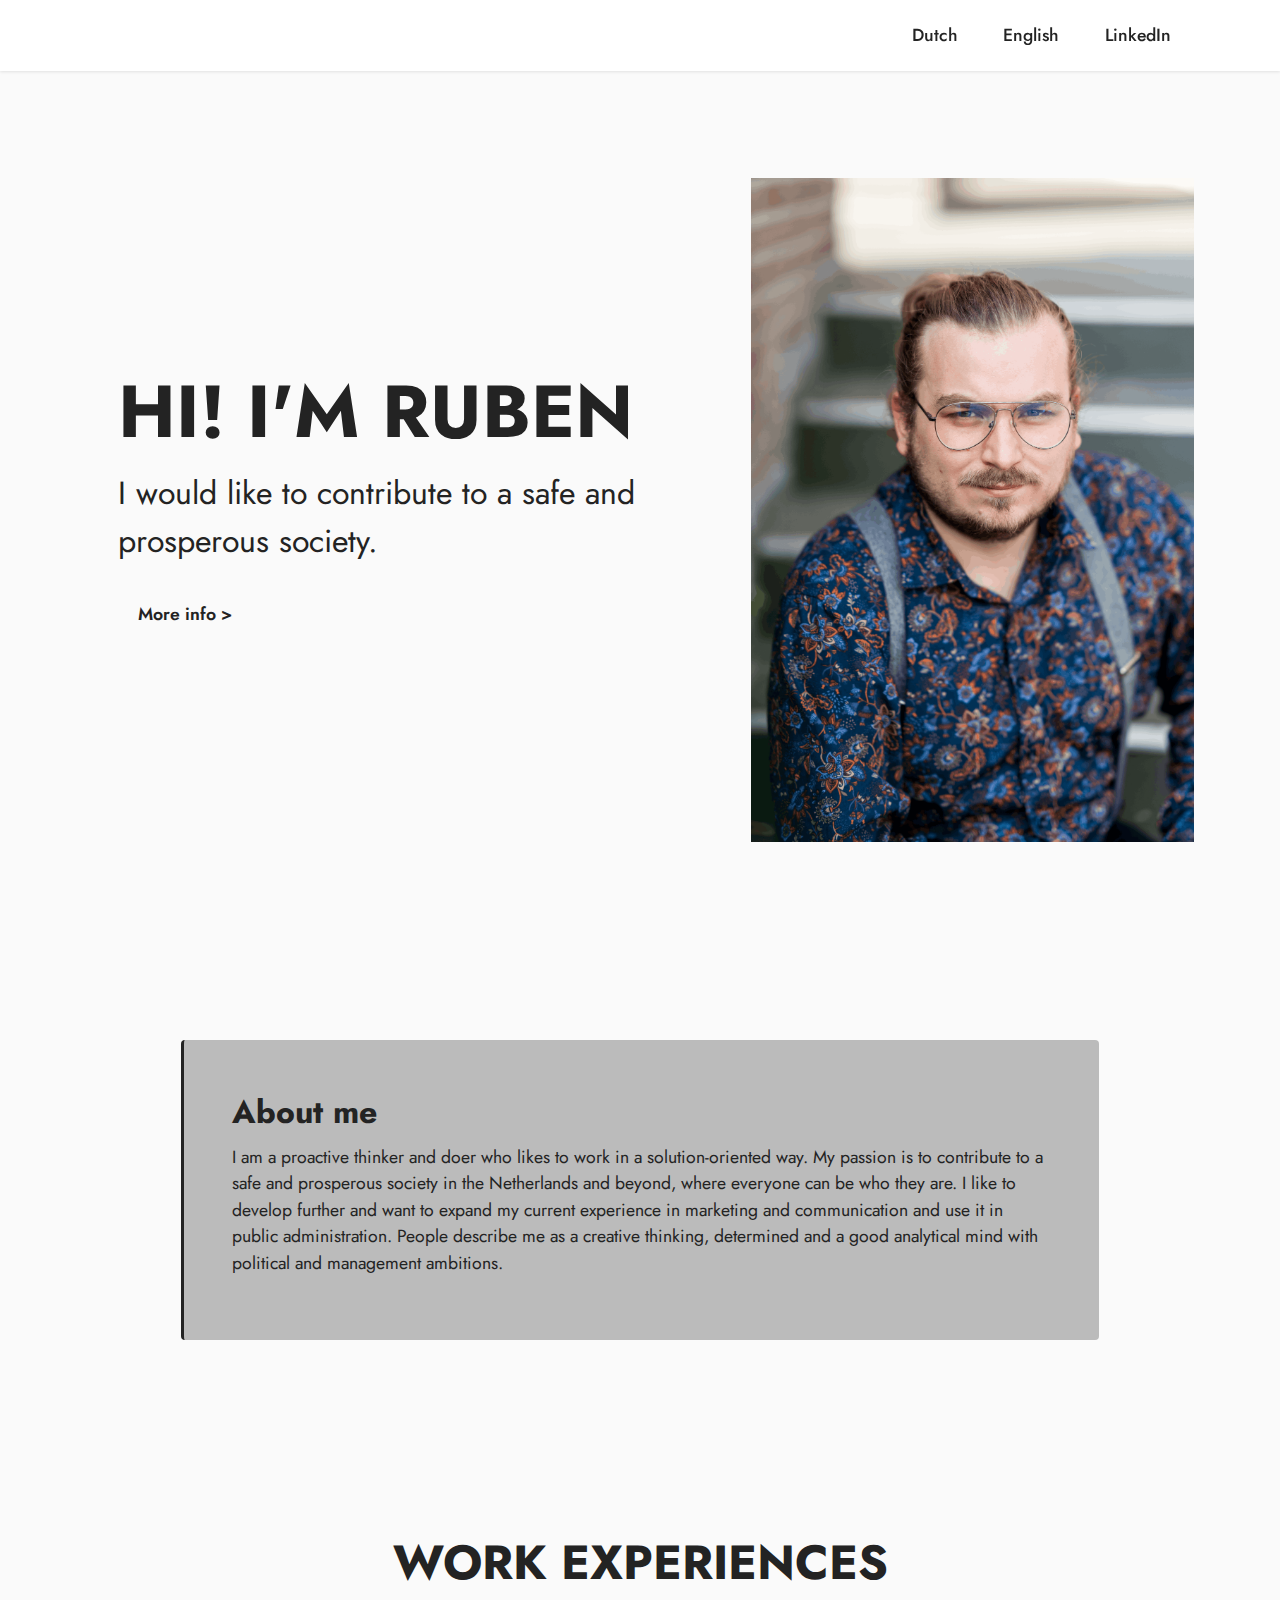
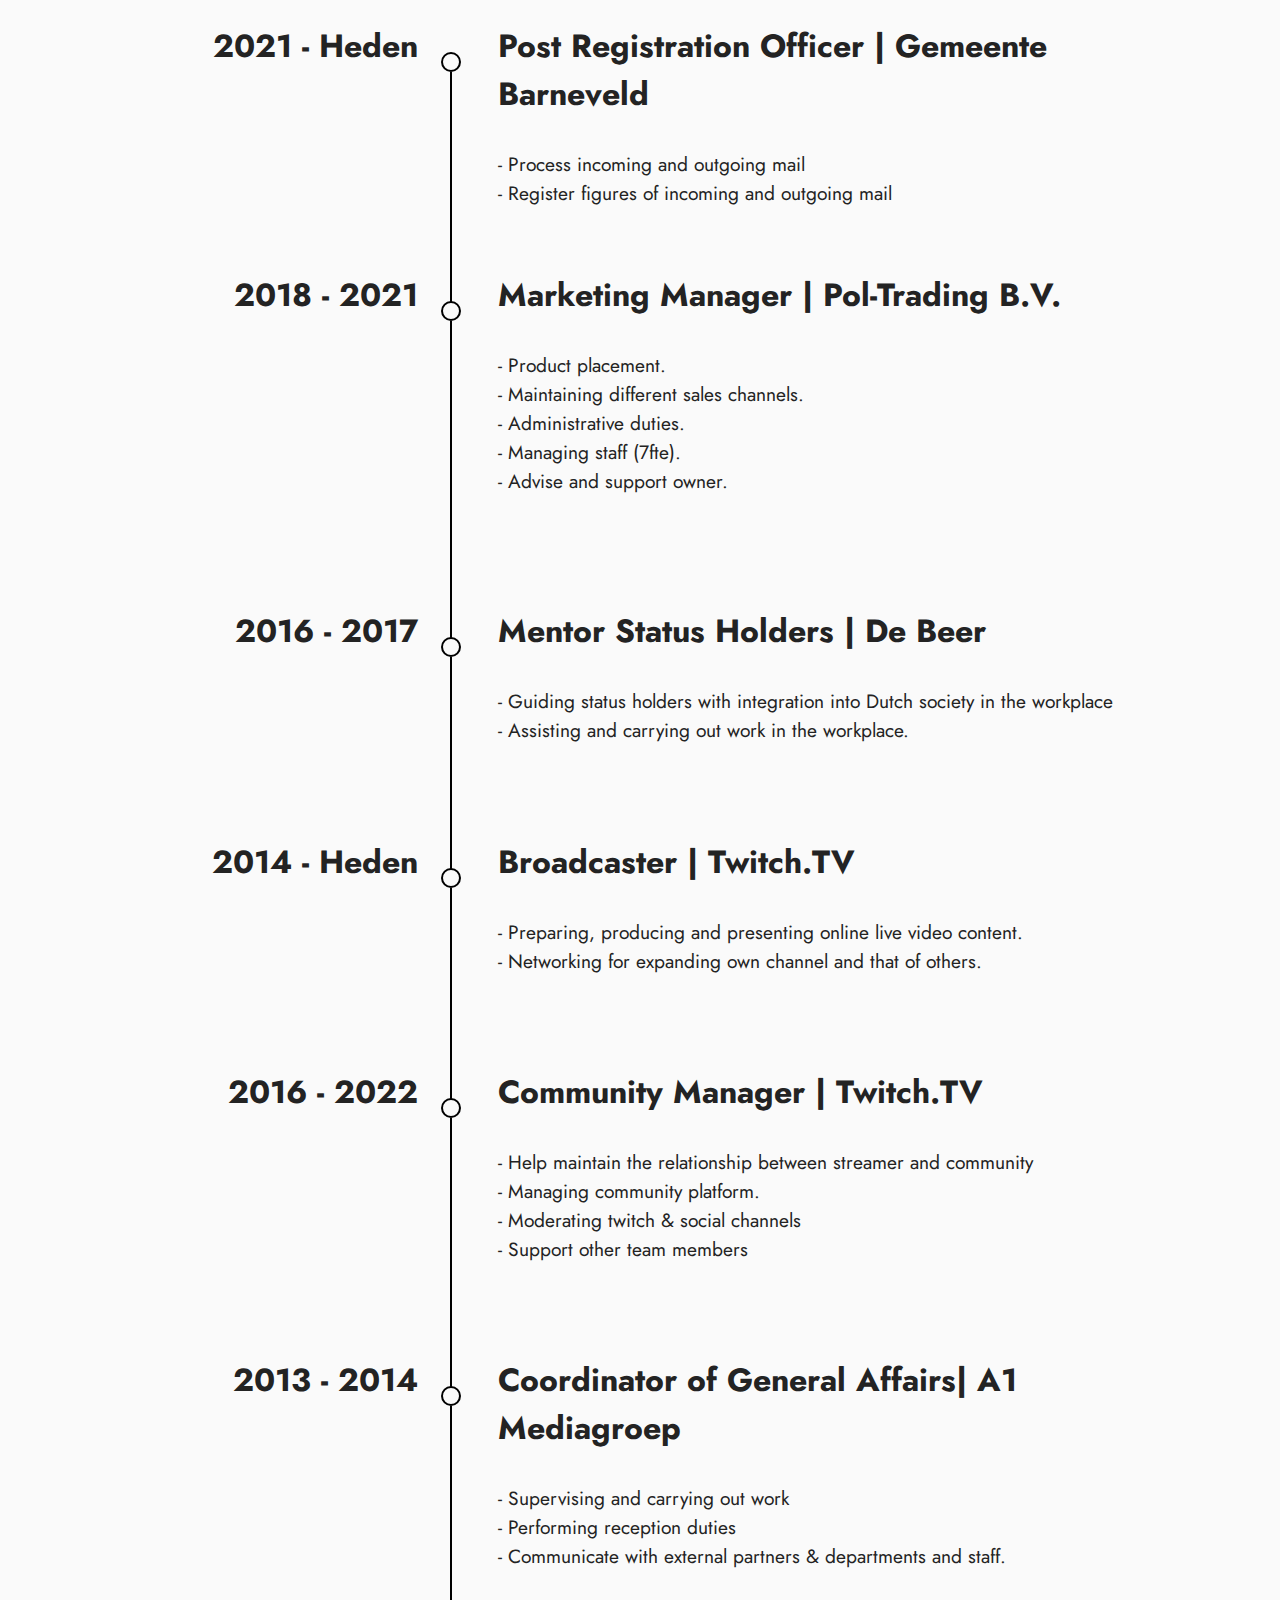
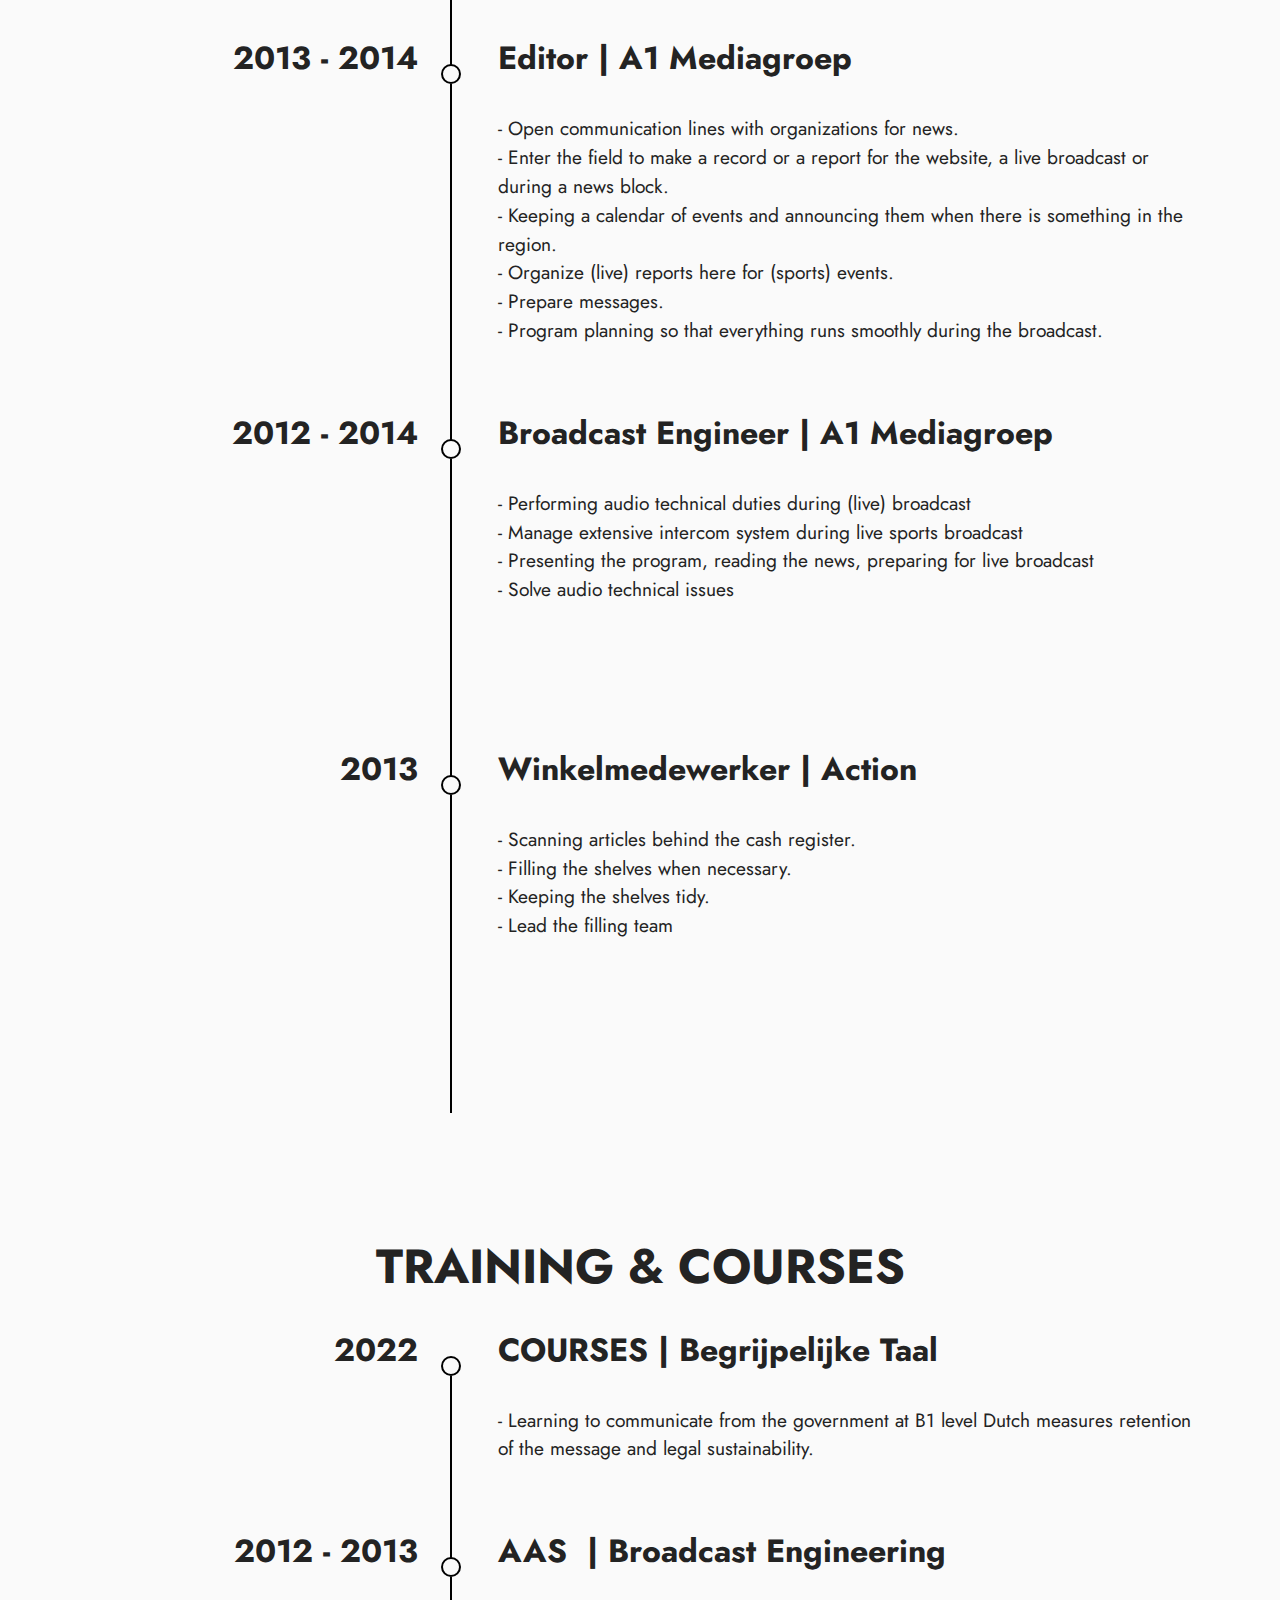
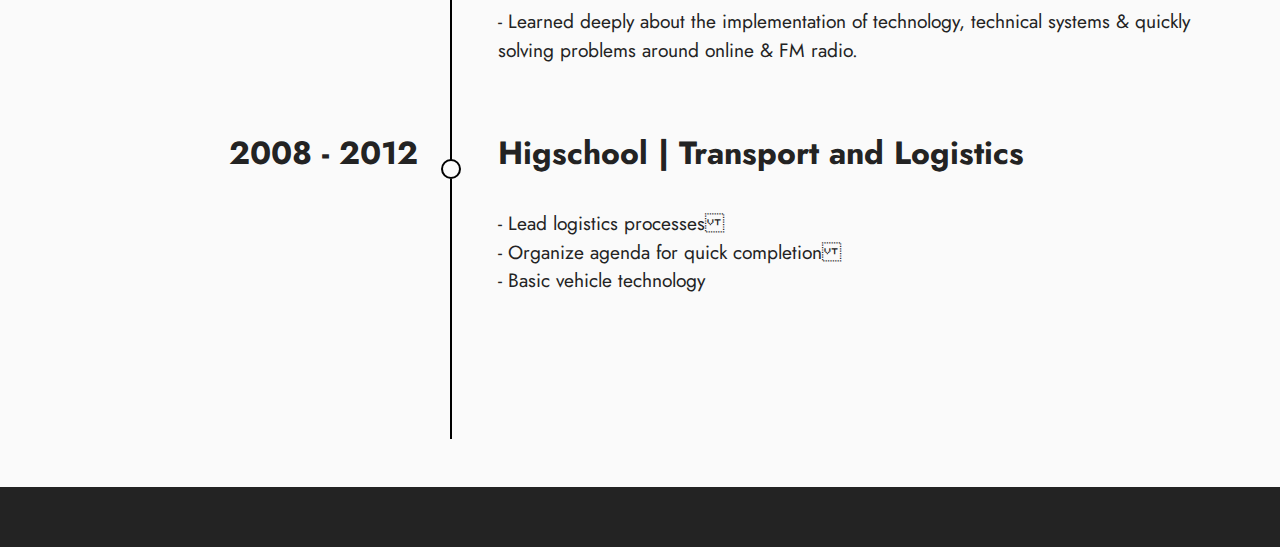
==== commit 7773ec94: "Add files via upload" ====
--- a/page1.html
+++ b/page1.html
@@ -178,7 +178,7 @@
             <div class="row timeline-element separline mb-5">
                 <div class="timeline-date-panel col-12 col-md-4">
                     <div class="time-line-date-content">
-                        <h4 class="mbr-timeline-date mbr-fonts-style display-5"><strong>2016 - Heden</strong></h4>
+                        <h4 class="mbr-timeline-date mbr-fonts-style display-5"><strong>2016 - 2022</strong></h4>
                     </div>
                 </div>
                 <span class="iconBackground"></span>
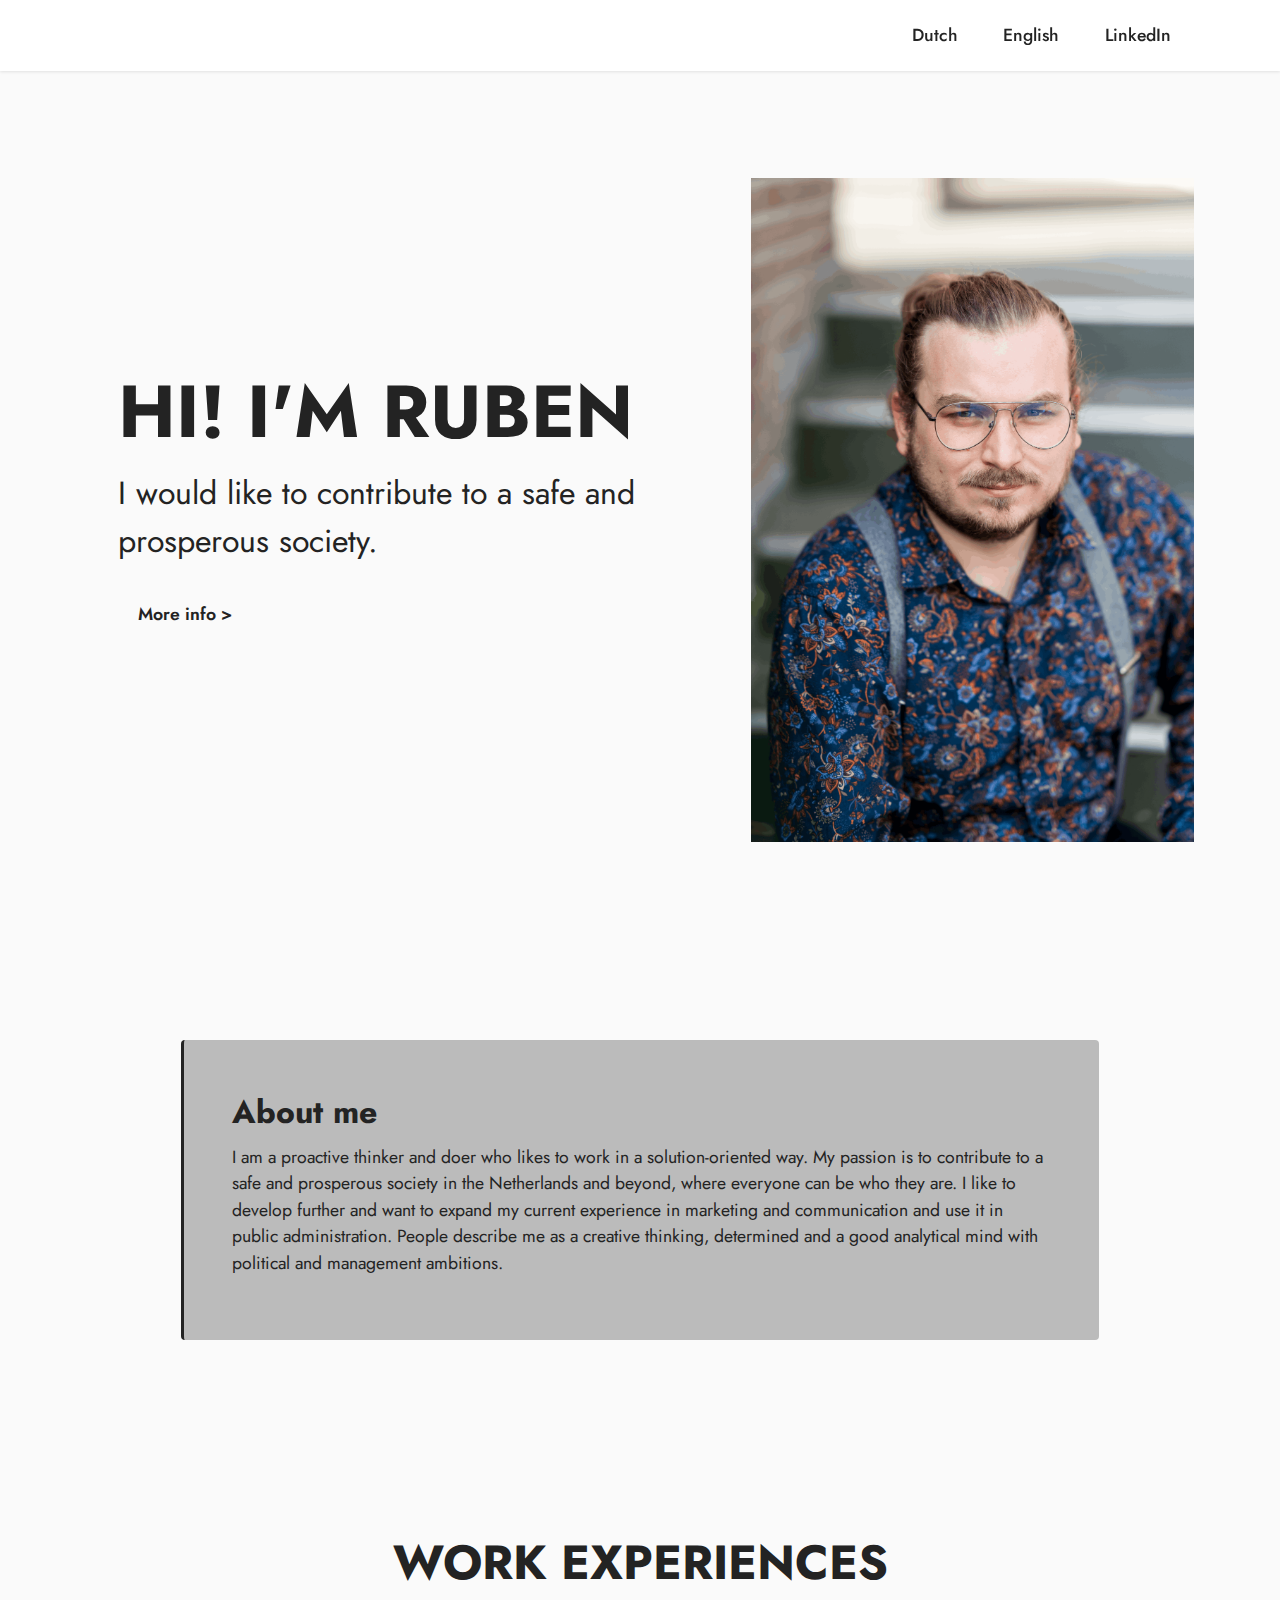
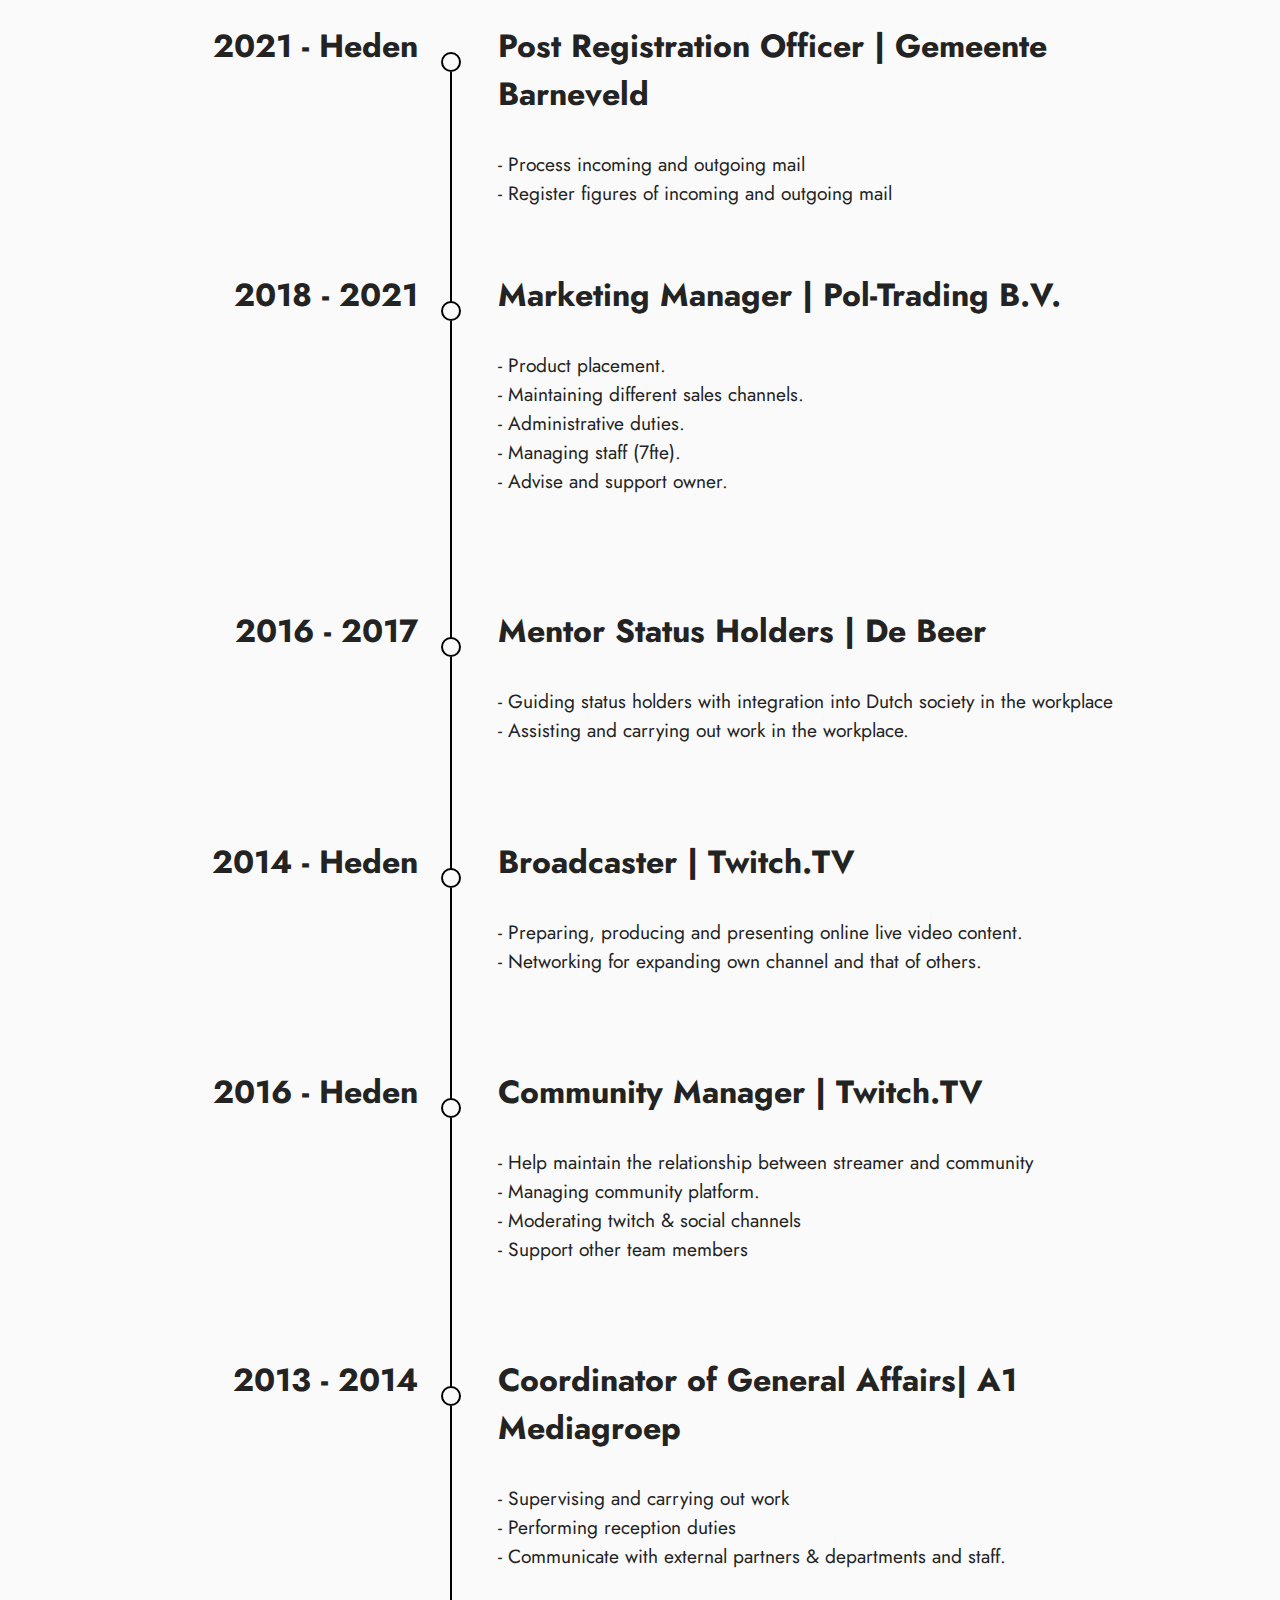
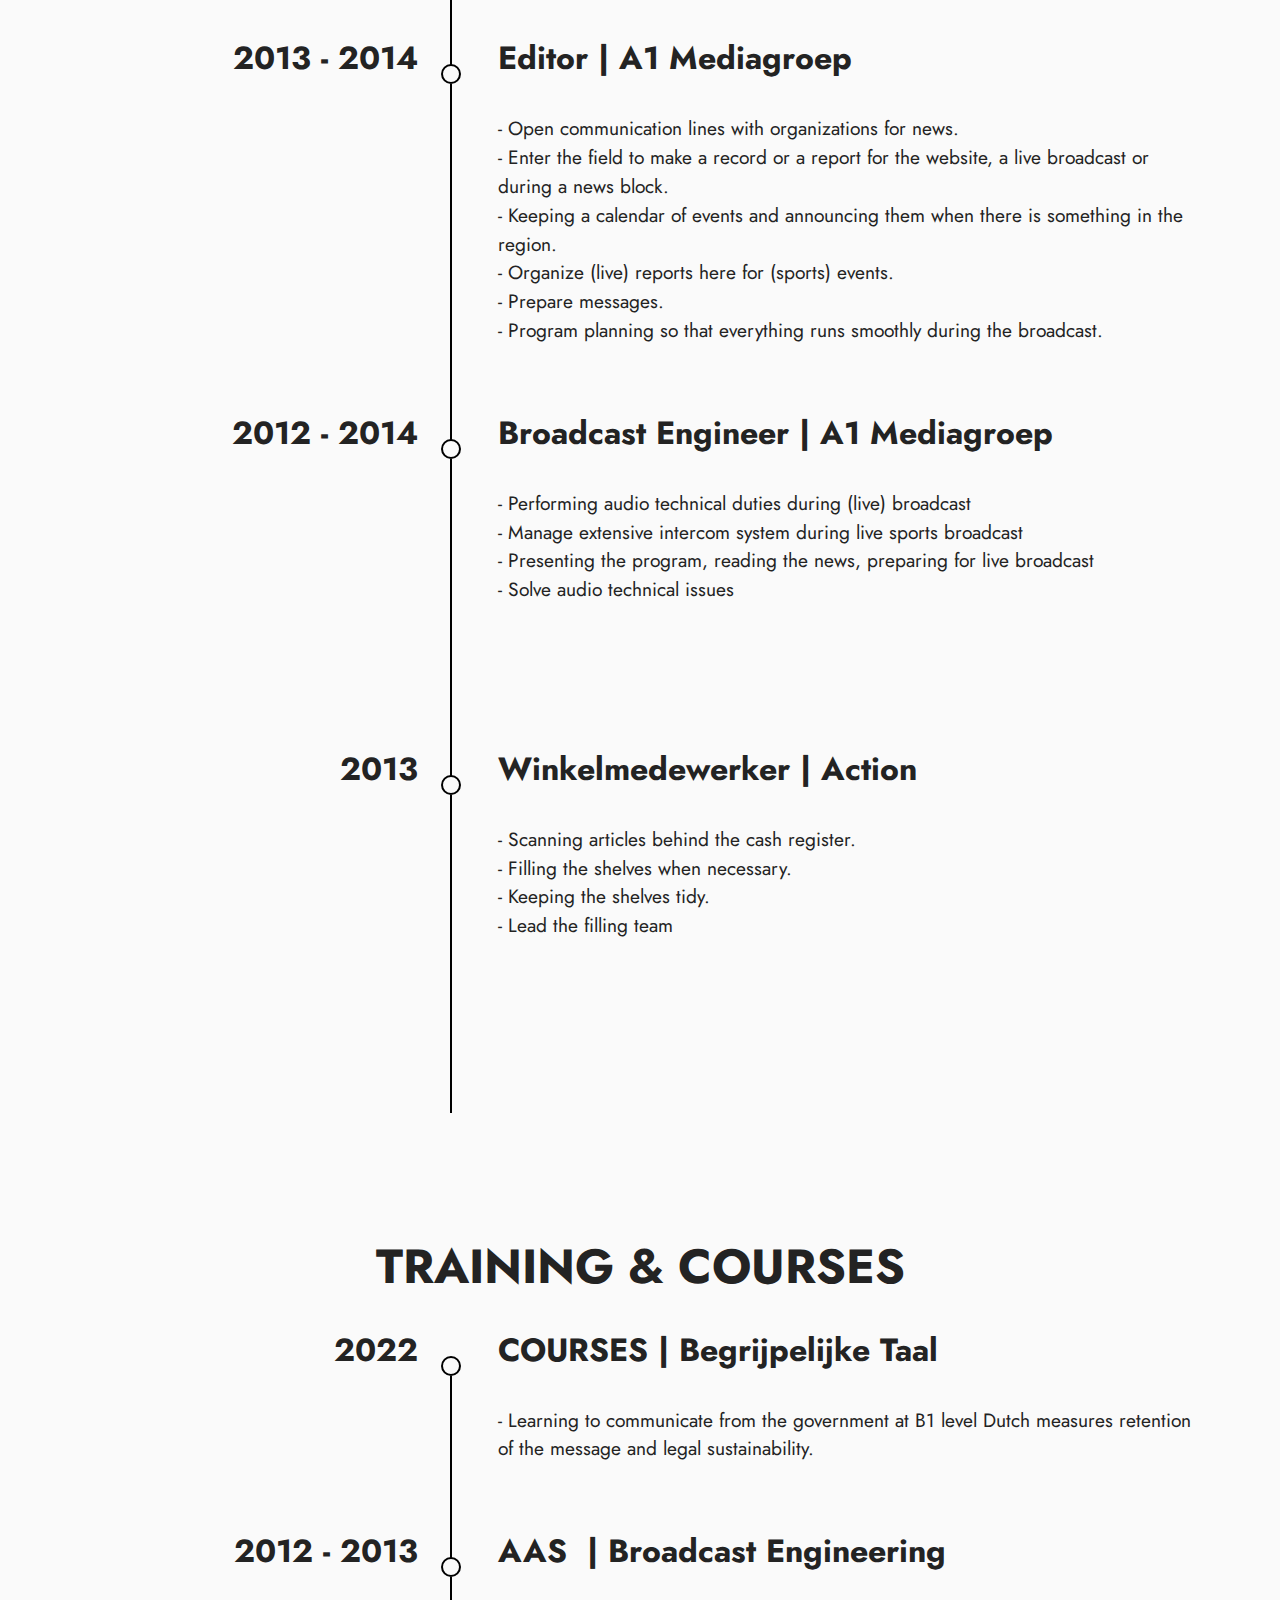
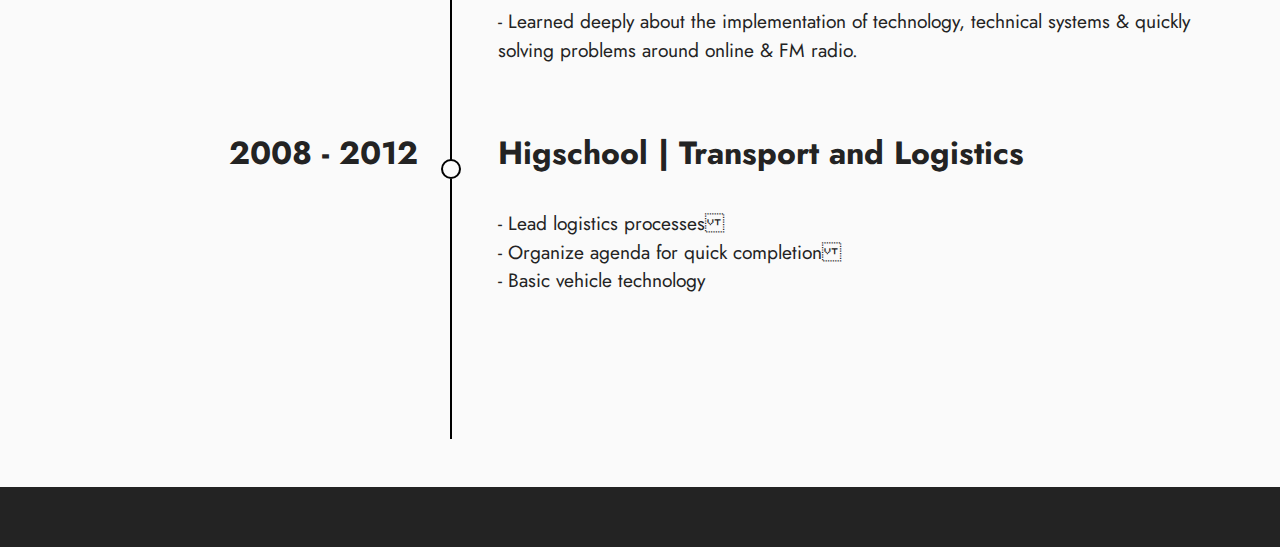
==== commit 08e3df31: "Add files via upload" ====
--- a/page1.html
+++ b/page1.html
@@ -178,7 +178,7 @@
             <div class="row timeline-element separline mb-5">
                 <div class="timeline-date-panel col-12 col-md-4">
                     <div class="time-line-date-content">
-                        <h4 class="mbr-timeline-date mbr-fonts-style display-5"><strong>2016 - 2022</strong></h4>
+                        <h4 class="mbr-timeline-date mbr-fonts-style display-5"><strong>2016 - Heden</strong></h4>
                     </div>
                 </div>
                 <span class="iconBackground"></span>
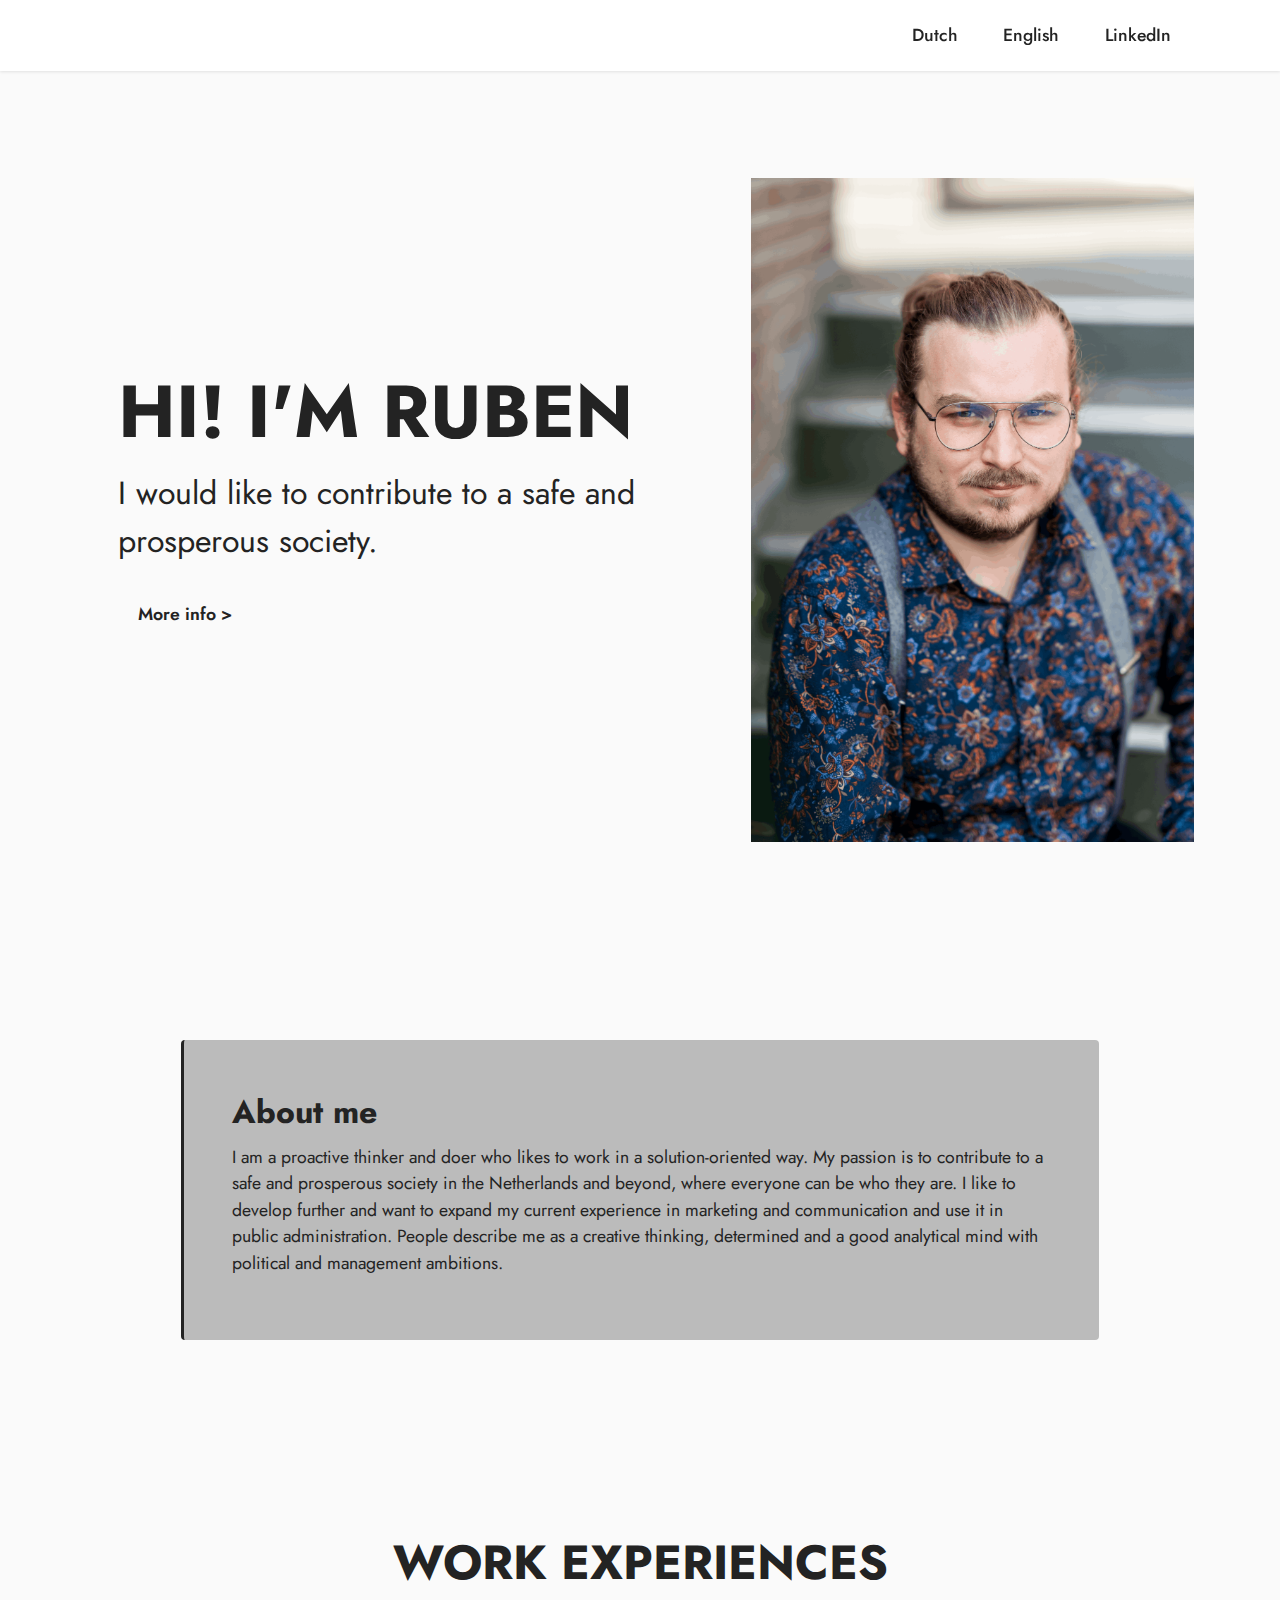
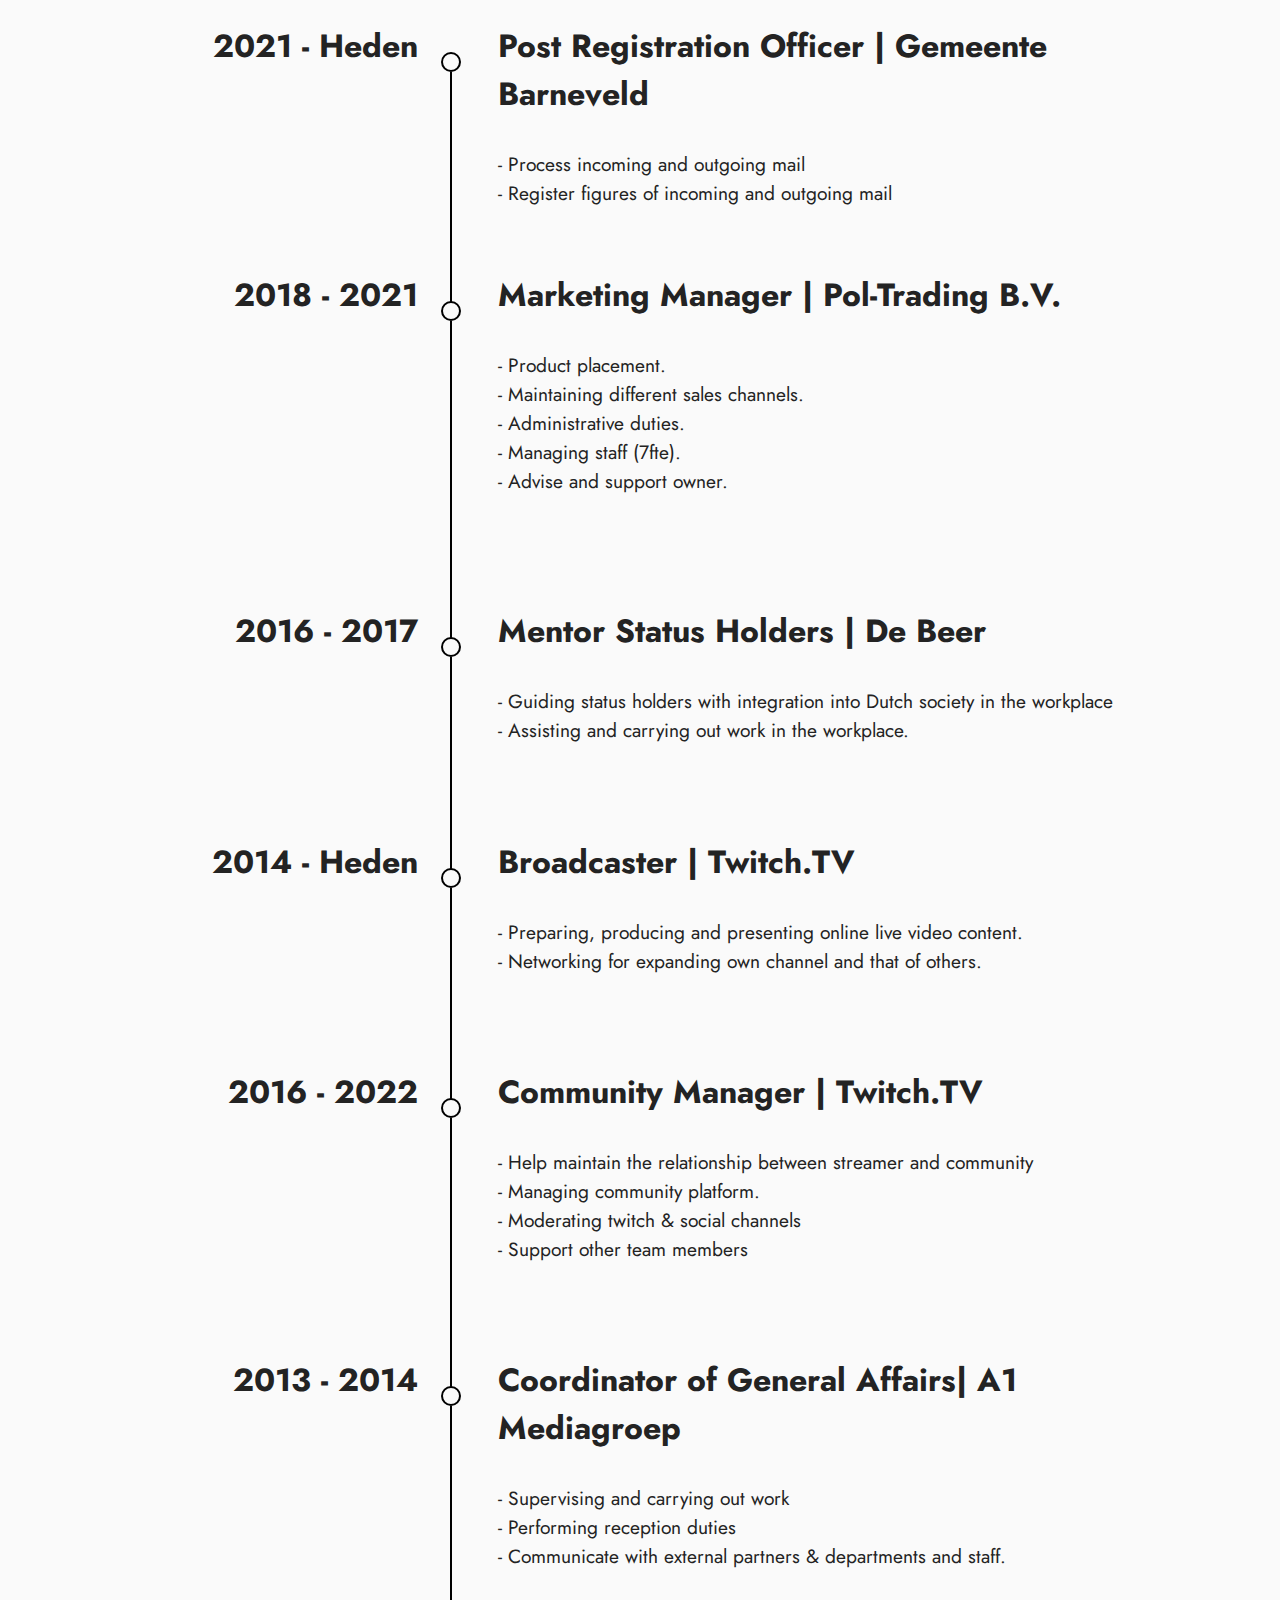
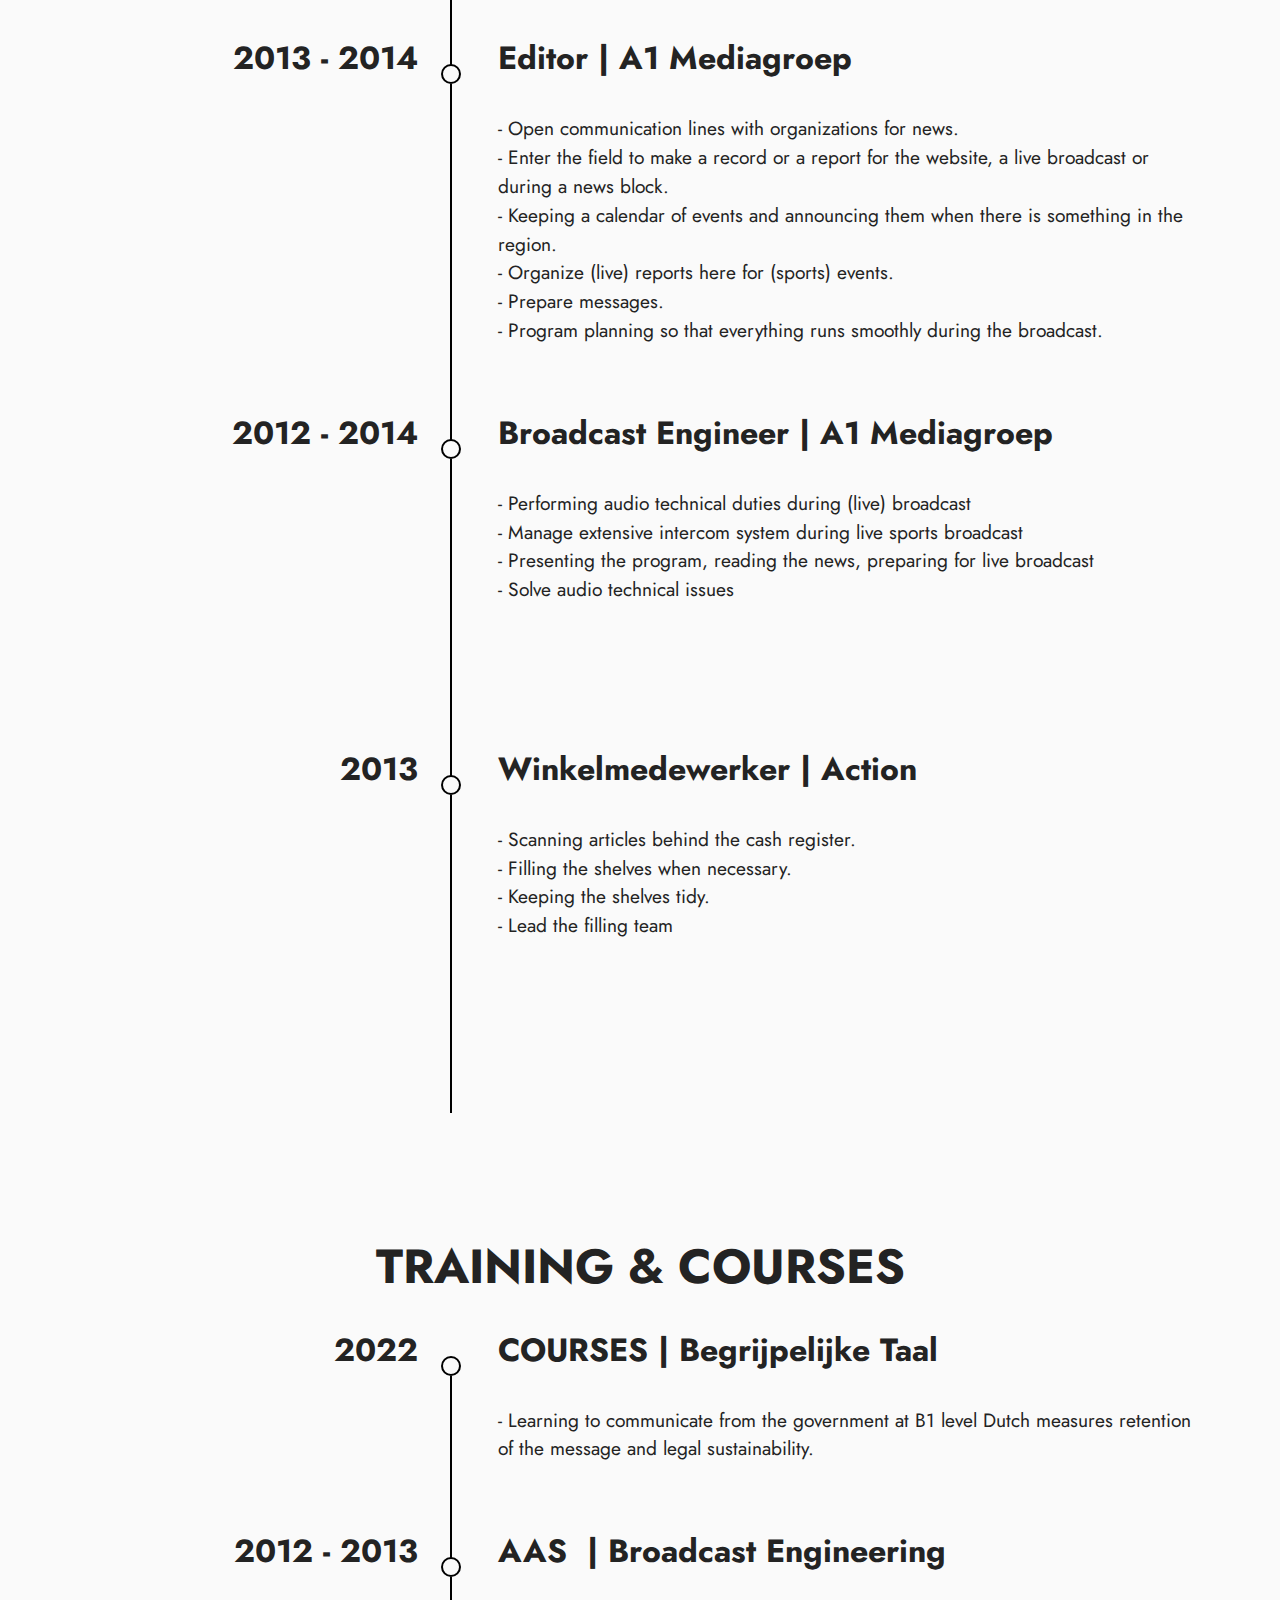
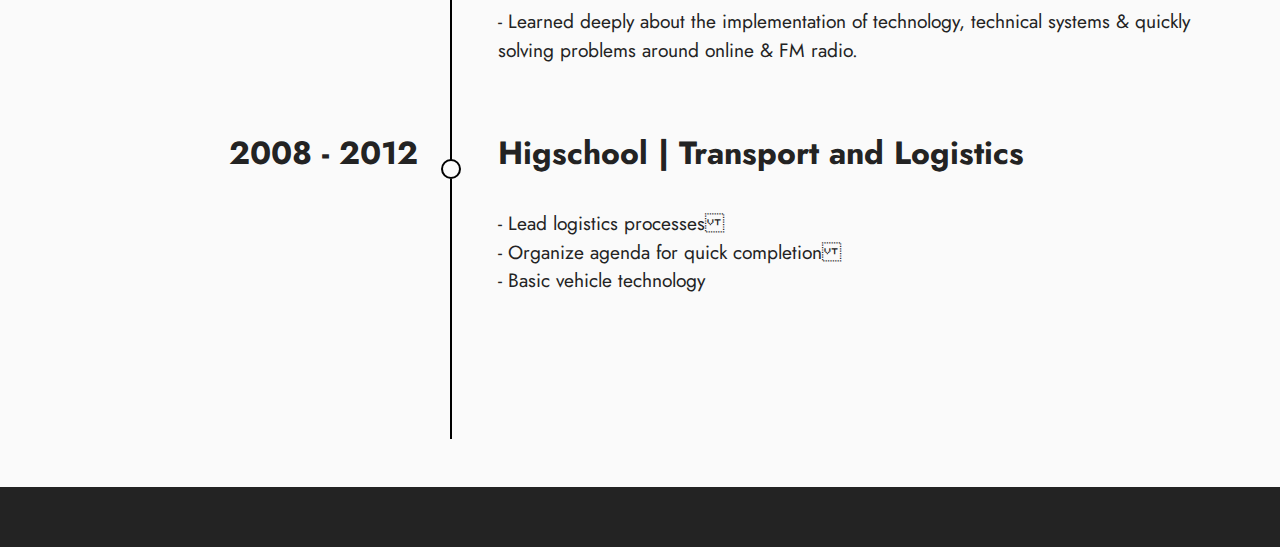
==== commit 55816ee4: "Add files via upload" ====
--- a/page1.html
+++ b/page1.html
@@ -178,7 +178,7 @@
             <div class="row timeline-element separline mb-5">
                 <div class="timeline-date-panel col-12 col-md-4">
                     <div class="time-line-date-content">
-                        <h4 class="mbr-timeline-date mbr-fonts-style display-5"><strong>2016 - Heden</strong></h4>
+                        <h4 class="mbr-timeline-date mbr-fonts-style display-5"><strong>2016 - 2022</strong></h4>
                     </div>
                 </div>
                 <span class="iconBackground"></span>
